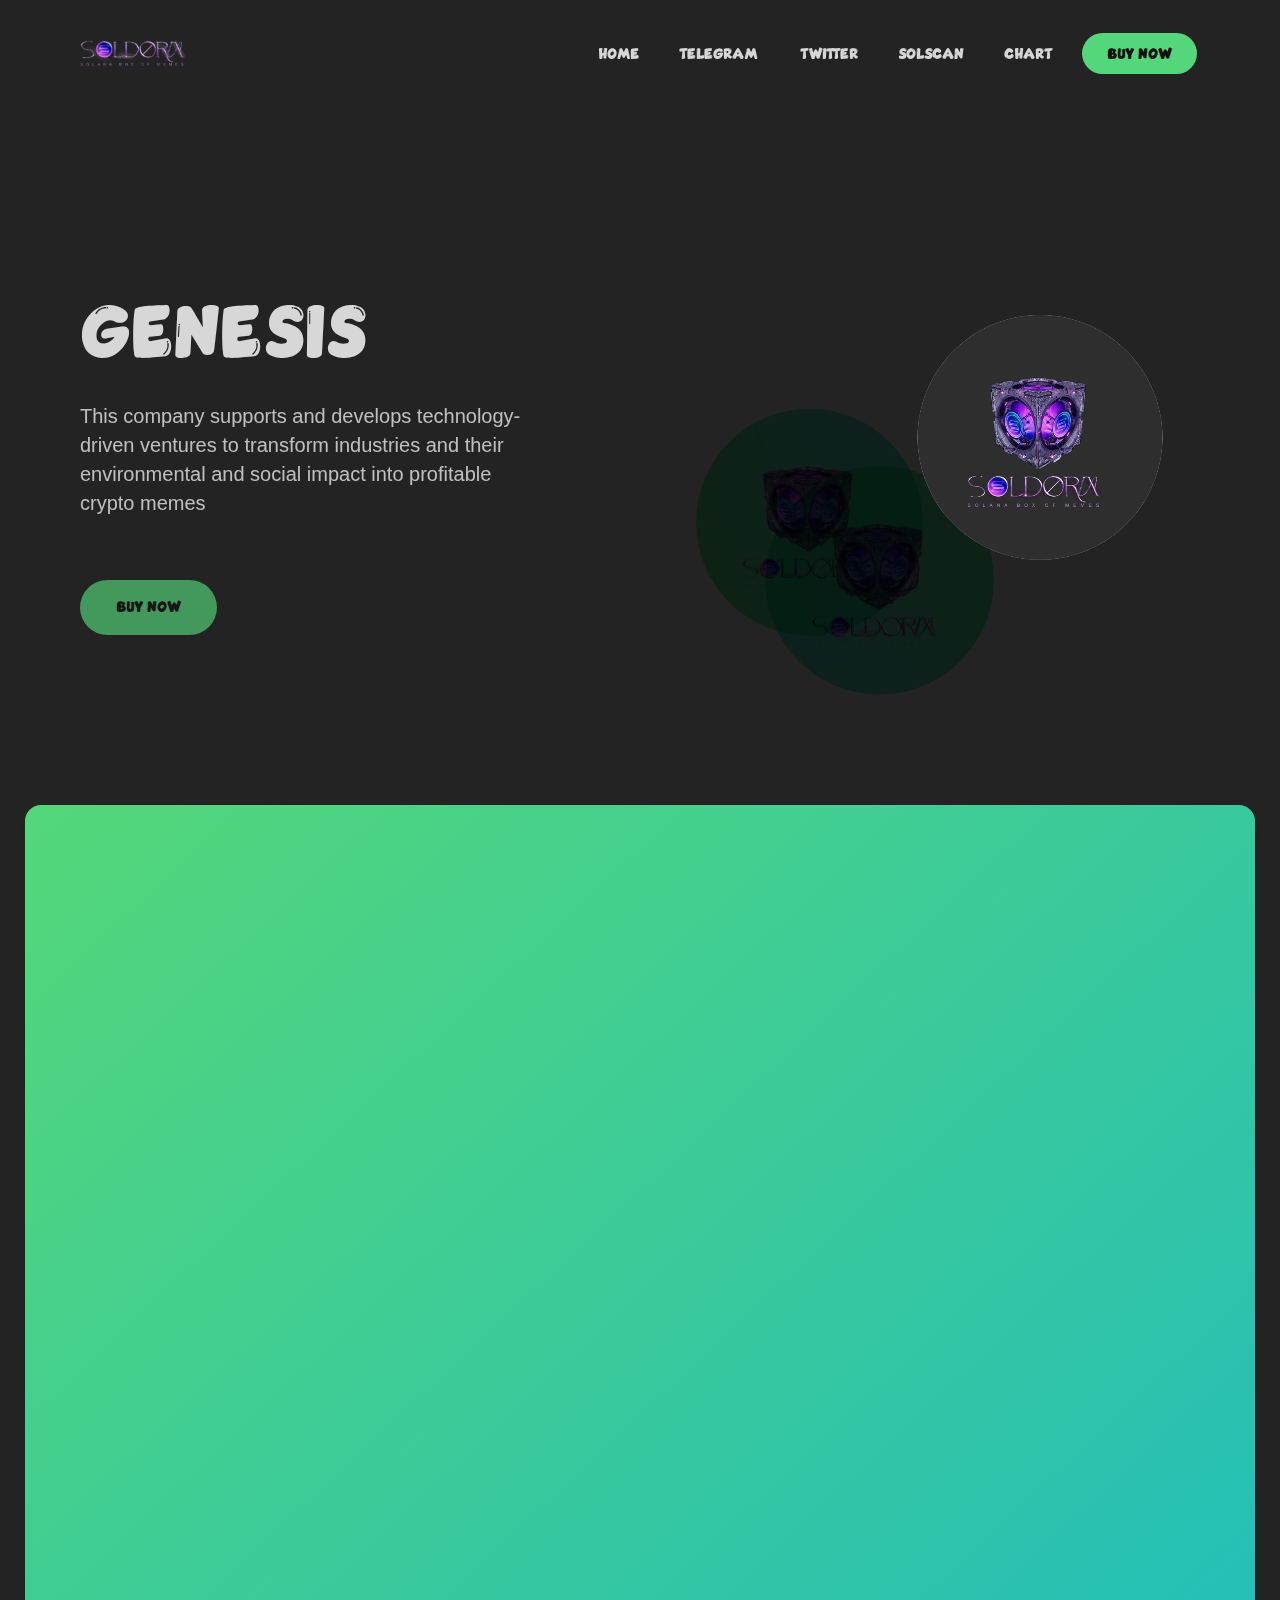
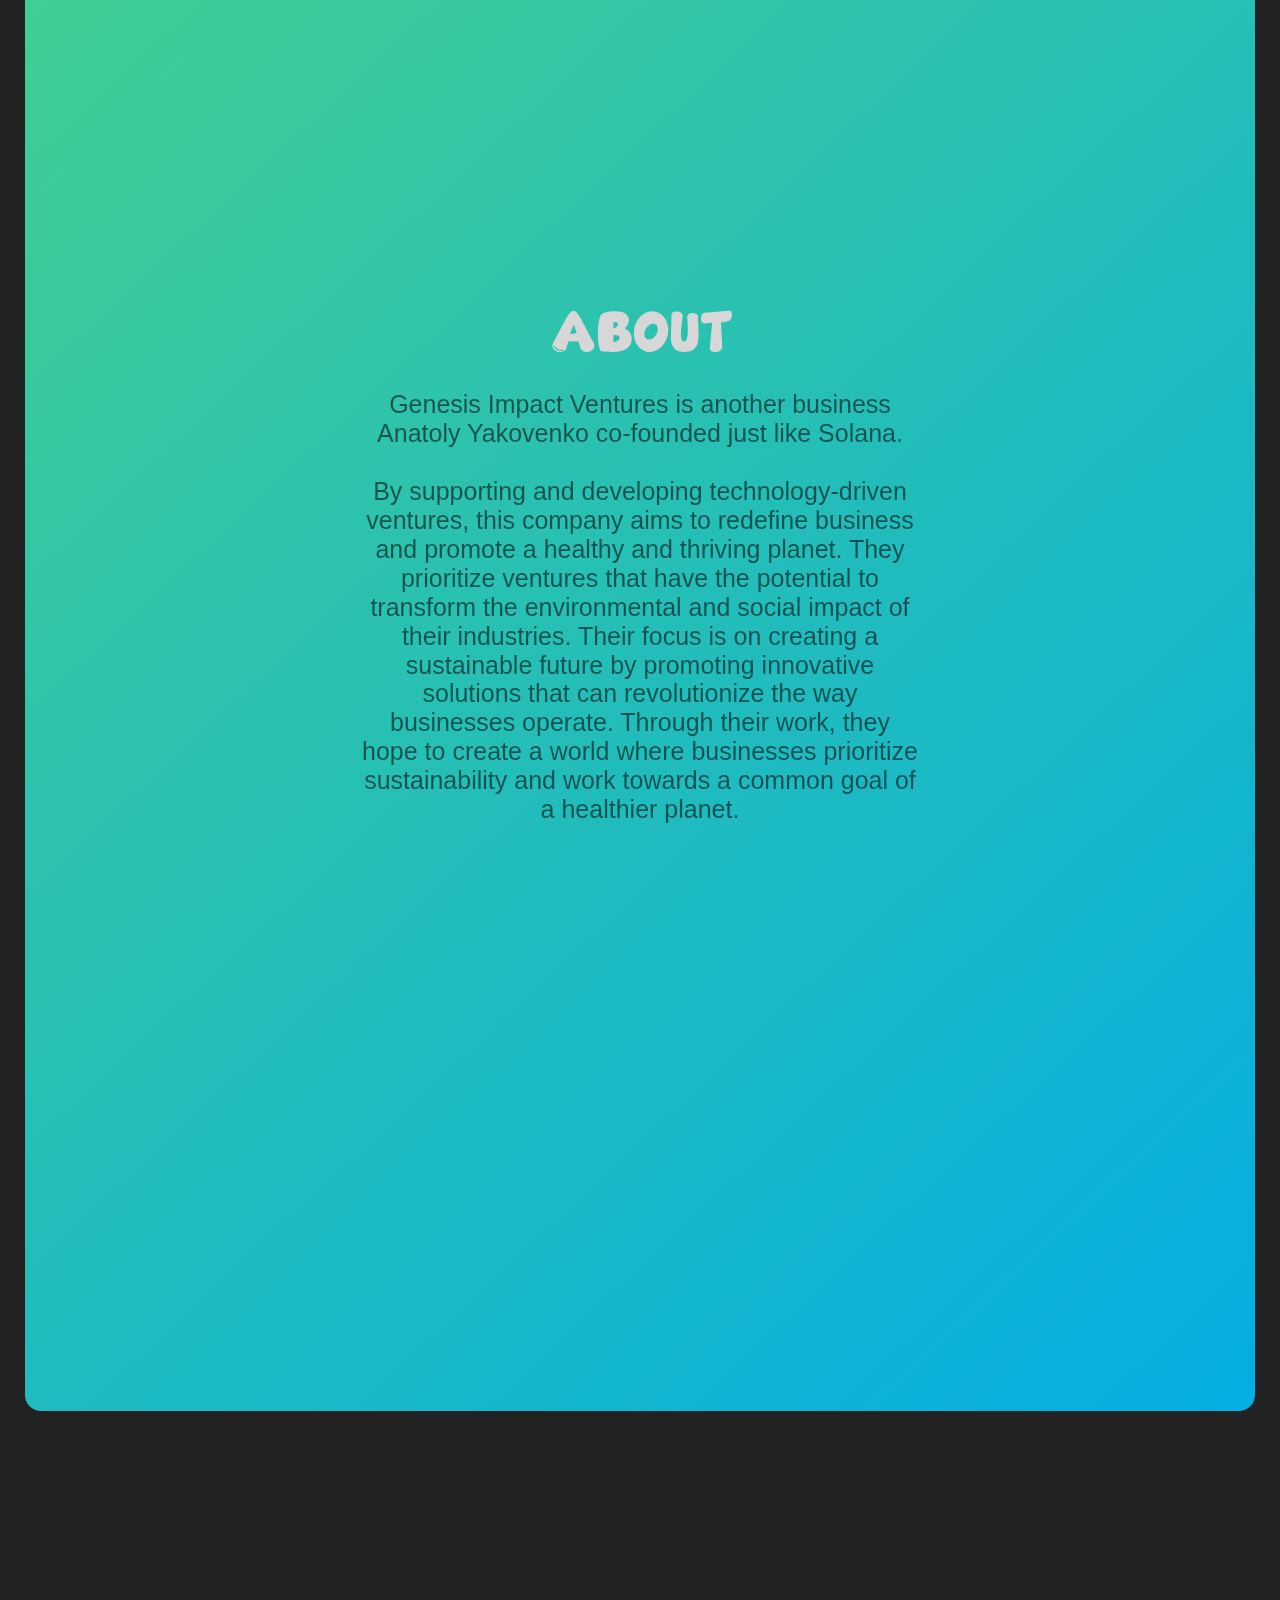
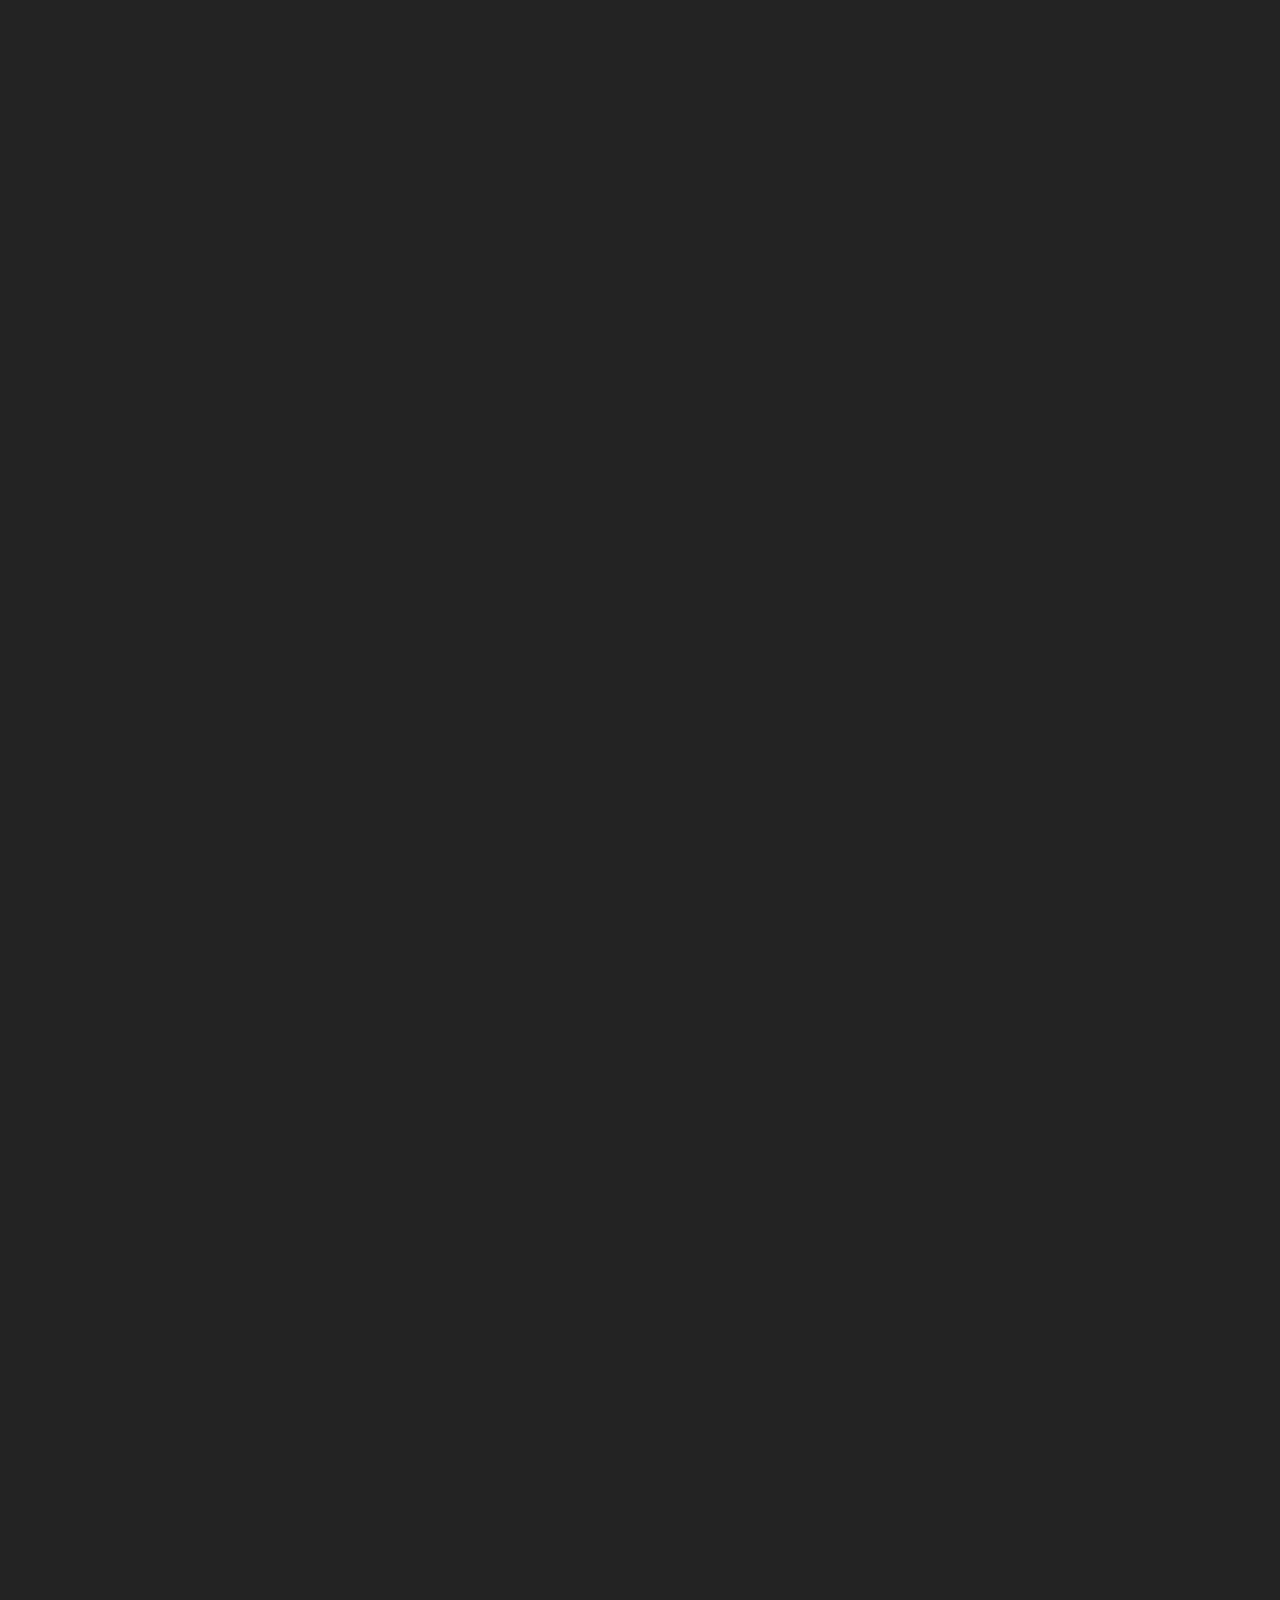
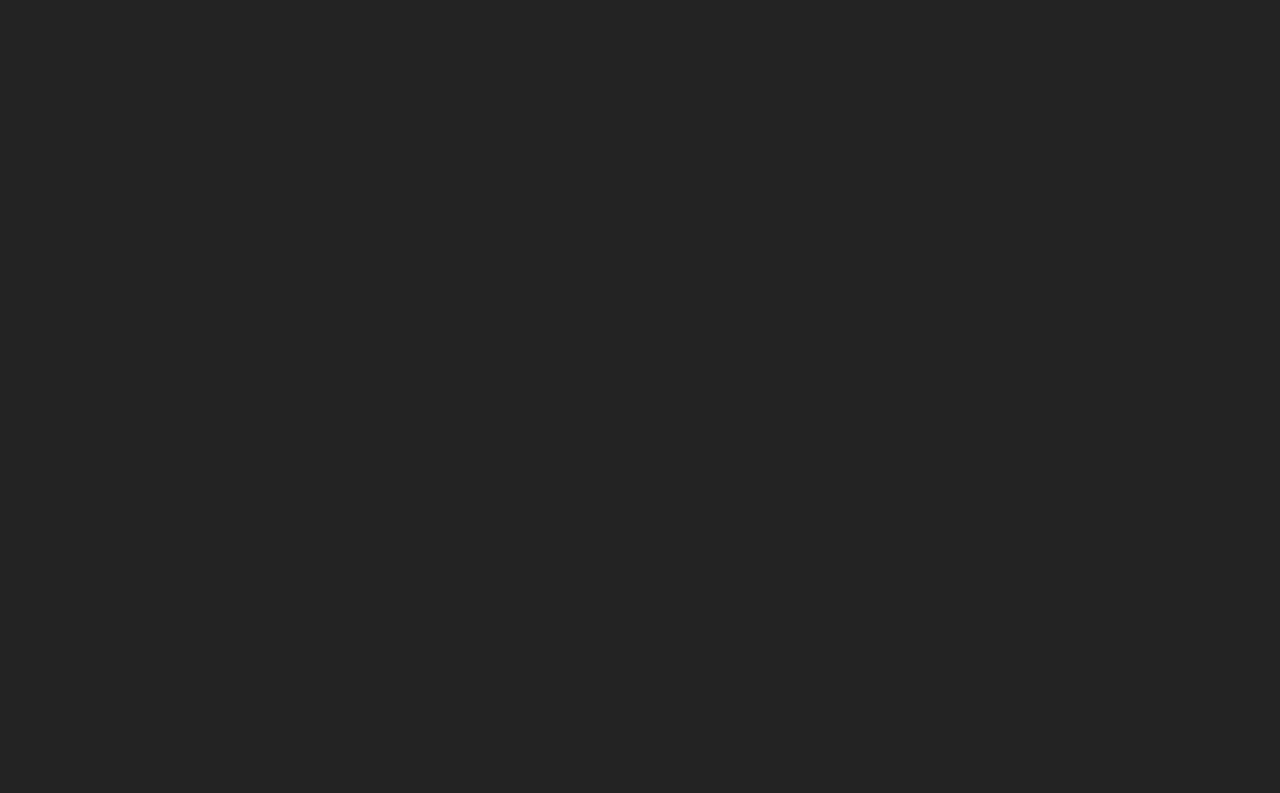
==== index.html @ 5b93e94a "about update" ====
<!DOCTYPE html>
<html
  data-wf-domain="www.hemule.vip"
  data-wf-page="6479df7599394fc4532f82fb"
  data-wf-site="6479df7499394fc4532f8293"
  class="w-mod-js"
>
  <meta http-equiv="content-type" content="text/html;charset=utf-8" />
  <head>
    <meta charset="utf-8" />
    <title>
      🌈 Welcome to SOLDORA: Unleashing the Memes Pandora Box on Solana!
    </title>
    <meta content="width=device-width, initial-scale=1" name="viewport" />
    <link
      href="css/hemule.webflow.c6d6fca9b.css"
      rel="stylesheet"
      type="text/css"
    />
    <script type="text/javascript">
      !(function (o, c) {
        var n = c.documentElement,
          t = " w-mod-";
        (n.className += t + "js"),
          ("ontouchstart" in o ||
            (o.DocumentTouch && c instanceof DocumentTouch)) &&
            (n.className += t + "touch");
      })(window, document);
    </script>
    <link href="images/head.png" rel="shortcut icon" type="image/x-icon" />
    <link href="images/head.png" rel="apple-touch-icon" />
    <style>
      p {
        font-family: Verdana, Geneva, Tahoma, sans-serif !important;
      }
    </style>
  </head>
  <body>
    <div
      data-animation="default"
      data-collapse="medium"
      data-duration="400"
      data-easing="ease"
      data-easing2="ease"
      role="banner"
      class="navbar w-nav"
    >
      <div class="nav-block">
        <a
          href="index.html"
          data-w-id="110b151f-b62b-82ef-a990-5bd6b423d2a6"
          aria-current="page"
          class="brand w-nav-brand w--current"
          ><img src="images/title.png" loading="lazy" alt="logo" class="logo"
        /></a>
        <div data-w-id="110b151f-b62b-82ef-a990-5bd6b423d2a8" class="nav">
          <nav role="navigation" class="nav-menu w-nav-menu">
            <a href="#" class="nav-link w-nav-link">Home</a
            ><a href="https://t.me/SolanaBoxofmeme" class="nav-link w-nav-link"
              >TELEGRAM</a
            >

            <a
              href="https://twitter.com/SolanaBoxOfmeme"
              class="nav-link w-nav-link"
              >TWITTER</a
            ><a href="#" class="nav-link w-nav-link">SOLSCAN</a
            ><a
              href="https://www.dextools.io/"
              target="_blank"
              class="nav-link w-nav-link"
              >CHART</a
            >
          </nav>
          <a href="#" class="nav-button w-button">Buy Now<br /></a>
          <div class="menu-button w-nav-button">
            <div class="menu-icon w-icon-nav-menu"></div>
          </div>
          <div class="nav-bg"></div>
        </div>
      </div>
    </div>
    <section></section>
    <div class="overflow">
      <div class="section-hero">
        <div class="content">
          <div class="w-layout-grid grid-hero">
            <div
              id="w-node-e34004db-e3ec-b6cd-f79d-77ab81bd2115-532f82fb"
              class="block-hero"
            >
              <h1
                data-w-id="5916dd8f-e5d6-7bb2-b64d-e2a4481880d6"
                style="opacity: 0"
                class="heading-hero"
              >
                GENESIS
              </h1>
              <p
                data-w-id="80995846-b946-6d3b-e54d-5790298f621d"
                style="opacity: 0; font-size: 20px"
                class="paragraph-hero"
              >
                This company supports and develops technology-driven ventures to
                transform industries and their environmental and social impact
                into profitable crypto memes
                <br />
                <!-- <sub style="word-break: break-all">
                  0x872f6e6CEA84928cE6709bd01079D2E3B1FC1E08</sub
                > -->
                <br />
              </p>
              <div
                data-w-id="1e91b126-44b1-99a9-ff9e-60629e8792b5"
                style="opacity: 0"
                class="w-layout-grid grid-button"
              >
                <a
                  id="w-node-_8239d24d-4615-b7aa-3371-854c97de0141-532f82fb"
                  href="#"
                  target="_blank"
                  class="button w-button"
                  >Buy Now</a
                >
              </div>
            </div>
            <div
              id="w-node-_5350d83e-2ee3-2afd-1953-298560018490-532f82fb"
              data-w-id="5350d83e-2ee3-2afd-1953-298560018490"
              class="circle-hero"
            >
              <div
                style="
                  -webkit-transform: translate3d(0, 0, 0) scale3d(0, 0, 1)
                    rotateX(0) rotateY(0) rotateZ(0) skew(0, 0);
                  -moz-transform: translate3d(0, 0, 0) scale3d(0, 0, 1)
                    rotateX(0) rotateY(0) rotateZ(0) skew(0, 0);
                  -ms-transform: translate3d(0, 0, 0) scale3d(0, 0, 1)
                    rotateX(0) rotateY(0) rotateZ(0) skew(0, 0);
                  transform: translate3d(0, 0, 0) scale3d(0, 0, 1) rotateX(0)
                    rotateY(0) rotateZ(0) skew(0, 0);
                "
                class="circle-hero-a"
              ></div>
              <div
                style="
                  -webkit-transform: translate3d(0, 0, 0) scale3d(0, 0, 1)
                    rotateX(0) rotateY(0) rotateZ(0) skew(0, 0);
                  -moz-transform: translate3d(0, 0, 0) scale3d(0, 0, 1)
                    rotateX(0) rotateY(0) rotateZ(0) skew(0, 0);
                  -ms-transform: translate3d(0, 0, 0) scale3d(0, 0, 1)
                    rotateX(0) rotateY(0) rotateZ(0) skew(0, 0);
                  transform: translate3d(0, 0, 0) scale3d(0, 0, 1) rotateX(0)
                    rotateY(0) rotateZ(0) skew(0, 0);
                "
                class="circle-hero-b"
              ></div>
              <div
                style="
                  -webkit-transform: translate3d(0, 0, 0) scale3d(0, 0, 1)
                    rotateX(0) rotateY(0) rotateZ(0) skew(0, 0);
                  -moz-transform: translate3d(0, 0, 0) scale3d(0, 0, 1)
                    rotateX(0) rotateY(0) rotateZ(0) skew(0, 0);
                  -ms-transform: translate3d(0, 0, 0) scale3d(0, 0, 1)
                    rotateX(0) rotateY(0) rotateZ(0) skew(0, 0);
                  transform: translate3d(0, 0, 0) scale3d(0, 0, 1) rotateX(0)
                    rotateY(0) rotateZ(0) skew(0, 0);
                "
                class="circle-hero-blur"
              ></div>
            </div>
          </div>
        </div>
      </div>
      <div class="section">
        <div class="content">
          <div class="w-layout-grid grid-focus">
            <div
              id="w-node-_31a56042-9cf9-aaf9-3968-ce0ef494c7b1-532f82fb"
              data-w-id="31a56042-9cf9-aaf9-3968-ce0ef494c7b1"
              style="opacity: 0"
              class="focus-large"
            >
              <img
                class="image-focus-large"
                src="images/bb.webp"
                alt=""
                style="opacity: 0; padding-bottom: 20px"
                sizes="(max-width: 479px) 83vw, (max-width: 767px) 88vw, (max-width: 991px) 81vw, 79vw"
                data-w-id="2cf93ff0-04b5-5cd5-e7ad-9dbddcbac366"
                loading="eager"
              />
              <div class="focus-block-large">
                <h2 class="heading white">About</h2>
                <p class="paragraph white">
                  Genesis Impact Ventures is another business Anatoly Yakovenko
                  co-founded just like Solana.
                  <br /><br />
                  By supporting and developing technology-driven ventures, this
                  company aims to redefine business and promote a healthy and
                  thriving planet. They prioritize ventures that have the
                  potential to transform the environmental and social impact of
                  their industries. Their focus is on creating a sustainable
                  future by promoting innovative solutions that can
                  revolutionize the way businesses operate. Through their work,
                  they hope to create a world where businesses prioritize
                  sustainability and work towards a common goal of a healthier
                  planet.
                </p>
              </div>
              <img
                class="image-focus-large"
                src="images/about.jpg"
                alt=""
                style="opacity: 0; padding-bottom: 20px"
                sizes="(max-width: 479px) 83vw, (max-width: 767px) 88vw, (max-width: 991px) 81vw, 79vw"
                data-w-id="2cf93ff0-04b5-5cd5-e7ad-9dbddcbac366"
                loading="eager"
              />
            </div>
            <div
              id="w-node-bd2ce98e-638a-a3d9-76cb-a8055cc9a018-532f82fb"
              data-w-id="bd2ce98e-638a-a3d9-76cb-a8055cc9a018"
              style="opacity: 0"
              class="focus color"
            >
              <div class="focus-block">
                <h3 class="heading-focus">🚀Unbox the Fun?</h3>
                <p class="paragraph-focus">
                  SOLDORA invites you to be a pioneer in the evolution of
                  laughter on the Solana blockchain. Get ready to unbox a world
                  of hilarity, where every meme token is a testament to the
                  union of Solana's brilliance and the boundless power of humor.
                </p>
              </div>
            </div>
            <div
              id="w-node-_65fb8b31-2e24-4417-e163-b0da55f57b83-532f82fb"
              data-w-id="65fb8b31-2e24-4417-e163-b0da55f57b83"
              style="opacity: 0"
              class="focus"
            >
              <div class="focus-block">
                <h3 class="heading-focus">Community Over all</h3>
                <p class="paragraph-focus">
                  our culture is key! creating a beautiful narrative that allows
                  social media to reign supreme. is our mission! make sure to
                  follow our twitter and join our community on telegram!
                </p>
              </div>
            </div>
          </div>
        </div>
      </div>
      <div class="section">
        <div class="content">
          <div
            data-w-id="eac5c385-6b06-38cb-559f-b390891931fa"
            style="opacity: 0"
            class="block-heading"
          >
            <h2
              data-w-id="f78c0d6a-ac98-5848-e406-fb104ea1ee6d"
              class="heading"
            >
              How it works?
            </h2>
            <p class="paragraph">
              The unique features that makes SALDORA a phenomenon.
            </p>
          </div>
          <div class="w-layout-grid grid-solution">
            <div
              id="w-node-_5b05a9ef-5c36-b5c0-5ef5-a7e9169d88d0-532f82fb"
              data-w-id="5b05a9ef-5c36-b5c0-5ef5-a7e9169d88d0"
              style="opacity: 0"
              class="solution"
            >
              <div class="icon-solution-block">
                <img
                  src="images/solana.png"
                  loading="eager"
                  alt=""
                  class="icon-solution"
                />
                <!-- <div class="icon-solution-blur"></div> -->
              </div>
              <div class="solution-block">
                <h6 class="heading-solution">Meme Factory</h6>
                <p class="paragraph-solution">
                  SOLDORA operates as a decentralized meme factory, where SOL
                  tokens are transformed into priceless moments of amusement.
                  The Pandora Box opens to release a flood of unique meme
                  tokens, each a piece of comic artistry crafted by the SOLDORA
                  community.
                </p>
              </div>
            </div>
            <div
              id="w-node-_527ca7b8-79aa-045e-459a-1612e6e793ef-532f82fb"
              data-w-id="527ca7b8-79aa-045e-459a-1612e6e793ef"
              style="opacity: 0"
              class="solution"
            >
              <div class="icon-solution-block">
                <img
                  src="images/solana.png"
                  loading="eager"
                  alt=""
                  class="icon-solution"
                />
                <!-- <div class="icon-solution-blur"></div> -->
              </div>
              <div class="solution-block">
                <h6 class="heading-solution">Driven Community</h6>
                <p class="paragraph-solution">
                  SALDORA will be decentralized. there will be no ownership of
                  the contract , 0 tax, 100B supply and Lp burned.
                </p>
              </div>
            </div>
            <div
              id="w-node-_68167fcb-5c3c-d417-0612-fd92c6ee51f2-532f82fb"
              data-w-id="68167fcb-5c3c-d417-0612-fd92c6ee51f2"
              style="opacity: 0"
              class="solution"
            >
              <div class="icon-solution-block">
                <img
                  src="images/solana.png"
                  loading="eager"
                  alt=""
                  class="icon-solution"
                />
                <!-- <div class="icon-solution-blur"></div> -->
              </div>
              <div class="solution-block">
                <h6 class="heading-solution">
                  Secure and Transparent Laughter
                </h6>
                <p class="paragraph-solution">
                  Rest assured, SOLDORA is not just about humor; it's about
                  security and transparency. Our blockchain wizards ensure that
                  every meme token transaction is as secure as the legendary
                  vaults of Fort Knox. Your laughter is sacred to us! ‍
                </p>
              </div>
            </div>
          </div>
        </div>
      </div>
      <div class="section">
        <div class="content">
          <div
            data-w-id="028c99df-4a74-5dd9-09f8-7ada13e3f957"
            class="grid-banner"
          >
            <img
              class="image-banner"
              src="images/base-nft.png"
              alt=""
              sizes="(max-width: 479px) 84vw, (max-width: 767px) 85vw, (max-width: 991px) 47vw, 48vw"
              data-w-id="028c99df-4a74-5dd9-09f8-7ada13e3f958"
              id="w-node-_028c99df-4a74-5dd9-09f8-7ada13e3f958-13e3f957"
              loading="eager"
            />
            <div
              id="w-node-_028c99df-4a74-5dd9-09f8-7ada13e3f959-13e3f957"
              class="banner-block"
            >
              <h2 class="heading white">
                🌐 Join the SOLDORA Carnival of Laughter
              </h2>
              <p class="paragraph white">
                Become a part of the SOLDORA Carnival, a global celebration
                where meme enthusiasts, blockchain aficionados, and tech-savvy
                jesters unite. Engage in meme battles, create legendary GIFs,
                and watch as SOLDORA transforms the digital landscape into a
                kaleidoscope of laughter.
              </p>
              <a
                id="w-node-_028c99df-4a74-5dd9-09f8-7ada13e3f95f-13e3f957"
                href="https://t.me/SolanaBoxofmeme"
                target="_blank"
                class="button-white w-button"
                >Telegram</a
              >
              <a
                id="w-node-_028c99df-4a74-5dd9-09f8-7ada13e3f95f-13e3f957"
                href="https://twitter.com/SolanaBoxOfmeme"
                target="_blank"
                style="margin-top: 5px !important"
                class="button-white w-button"
                >Twitter</a
              >
            </div>
          </div>
        </div>
      </div>
      <div class="section-footer">
        <div class="content">
          <div class="w-layout-grid grid-footer">
            <div
              id="w-node-_15c6fc53-cc86-a518-586c-6279d5c98561-d5c9855e"
              data-w-id="15c6fc53-cc86-a518-586c-6279d5c98561"
              class="block-footer"
            >
              <img
                src="images/head.png"
                loading="lazy"
                sizes="136.9453125px"
                alt=""
                class="logo-footer"
              />
              <p class="paragraph-footer">
                Are you prepared to unlock the SOLDORA Pandora Box? Join the
                laughter revolution on Solana – where memes come to life, and
                joy knows no bounds! 🚀🤣
                <!-- <br />
                <sub>Contract: 0x872f6e6CEA84928cE6709bd01079D2E3B1FC1E08</sub
                ><br /> -->
              </p>
            </div>
            <div
              id="w-node-_15c6fc53-cc86-a518-586c-6279d5c98565-d5c9855e"
              data-w-id="15c6fc53-cc86-a518-586c-6279d5c98565"
              class="block-footer"
            >
              <h6 class="heading-footer">Quick Links</h6>
              <a href="#" target="_blank" class="link-footer">Solscan</a
              ><a href="#" target="_blank" class="link-footer"
                >Dexscreener<br
              /></a>
            </div>
            <div
              id="w-node-_15c6fc53-cc86-a518-586c-6279d5c98571-d5c9855e"
              data-w-id="15c6fc53-cc86-a518-586c-6279d5c98571"
              class="block-footer"
            >
              <h6 class="heading-footer">Social</h6>
              <a
                href="https://t.me/SolanaBoxofmeme"
                target="_blank"
                class="link-footer"
                >Telegram</a
              >

              <a
                href="https://twitter.com/SolanaBoxOfmeme"
                target="_blank"
                class="link-footer"
                >Twitter</a
              >
            </div>
          </div>
          <div
            data-w-id="15c6fc53-cc86-a518-586c-6279d5c98587"
            class="footer-down"
          ></div>
        </div>
      </div>
    </div>
    <div class="w-embed w-script">
      <script
        async=""
        type="module"
        id="embrCheckout"
        src="js/checkout.js"
        data-chain="ethereum"
        data-address="0x872f6e6CEA84928cE6709bd01079D2E3B1FC1E08"
      ></script>
    </div>
    <script
      src="js/jquery-3.5.1.min.dc5e7f18c8.js"
      type="text/javascript"
      crossorigin="anonymous"
    ></script>
    <script src="js/webflow.4b8237d0b.js" type="text/javascript"></script>
  </body>

  <!-- Mirrored from www.soldora.site/ by HTTrack Website Copier/3.x [XR&CO'2014], Tue, 20 Feb 2024 06:09:58 GMT -->
</html>
---- css/hemule.webflow.c6d6fca9b.css ----
html {
  -ms-text-size-adjust: 100%;
  -webkit-text-size-adjust: 100%;
  font-family: sans-serif;
}

body {
  margin: 0;
}

article,
aside,
details,
figcaption,
figure,
footer,
header,
hgroup,
main,
menu,
nav,
section,
summary {
  display: block;
}

audio,
canvas,
progress,
video {
  vertical-align: baseline;
  display: inline-block;
}

audio:not([controls]) {
  height: 0;
  display: none;
}

[hidden],
template {
  display: none;
}

a {
  background-color: rgba(0, 0, 0, 0);
}

a:active,
a:hover {
  outline: 0;
}

abbr[title] {
  border-bottom: 1px dotted;
}

b,
strong {
  font-weight: bold;
}

dfn {
  font-style: italic;
}

h1 {
  margin: 0.67em 0;
  font-size: 2em;
}

mark {
  color: #f1f1f1;
  background: #ff0;
}

small {
  font-size: 80%;
}

sub,
sup {
  vertical-align: baseline;
  font-size: 75%;
  line-height: 0;
  position: relative;
}

sup {
  top: -0.5em;
}

sub {
  bottom: -0.25em;
}

img {
  border: 0;
}

svg:not(:root) {
  overflow: hidden;
}

figure {
  margin: 1em 40px;
}

hr {
  box-sizing: content-box;
  height: 0;
}

pre {
  overflow: auto;
}

code,
kbd,
pre,
samp {
  font-family: monospace;
  font-size: 1em;
}

button,
input,
optgroup,
select,
textarea {
  color: inherit;
  font: inherit;
  margin: 0;
}

button {
  overflow: visible;
}

button,
select {
  text-transform: none;
}

button,
html input[type="button"],
input[type="reset"] {
  -webkit-appearance: button;
  cursor: pointer;
}

button[disabled],
html input[disabled] {
  cursor: default;
}

button::-moz-focus-inner,
input::-moz-focus-inner {
  border: 0;
  padding: 0;
}

input {
  line-height: normal;
}

input[type="checkbox"],
input[type="radio"] {
  box-sizing: border-box;
  padding: 0;
}

input[type="number"]::-webkit-inner-spin-button,
input[type="number"]::-webkit-outer-spin-button {
  height: auto;
}

input[type="search"] {
  -webkit-appearance: none;
}

input[type="search"]::-webkit-search-cancel-button,
input[type="search"]::-webkit-search-decoration {
  -webkit-appearance: none;
}

fieldset {
  border: 1px solid silver;
  margin: 0 2px;
  padding: 0.35em 0.625em 0.75em;
}

legend {
  border: 0;
  padding: 0;
}

textarea {
  overflow: auto;
}

optgroup {
  font-weight: bold;
}

table {
  border-collapse: collapse;
  border-spacing: 0;
}

td,
th {
  padding: 0;
}

@font-face {
  font-family: webflow-icons;
  src: url("[data-uri]")
    format("truetype");
  font-weight: normal;
  font-style: normal;
}

[class^="w-icon-"],
[class*=" w-icon-"] {
  speak: none;
  font-variant: normal;
  text-transform: none;
  -webkit-font-smoothing: antialiased;
  -moz-osx-font-smoothing: grayscale;
  font-style: normal;
  font-weight: normal;
  line-height: 1;
  font-family: webflow-icons !important;
}

.w-icon-slider-right:before {
  content: "";
}

.w-icon-slider-left:before {
  content: "";
}

.w-icon-nav-menu:before {
  content: "";
}

.w-icon-arrow-down:before,
.w-icon-dropdown-toggle:before {
  content: "";
}

.w-icon-file-upload-remove:before {
  content: "";
}

.w-icon-file-upload-icon:before {
  content: "";
}

* {
  box-sizing: border-box;
}

html {
  height: 100%;
}

body {
  min-height: 100%;
  color: #333;
  background-color: #3f3f3f;
  margin: 0;
  font-family: Arial, sans-serif;
  font-size: 14px;
  line-height: 20px;
}

img {
  max-width: 100%;
  vertical-align: middle;
  display: inline-block;
}

html.w-mod-touch * {
  background-attachment: scroll !important;
}

.w-block {
  display: block;
}

.w-inline-block {
  max-width: 100%;
  display: inline-block;
}

.w-clearfix:before,
.w-clearfix:after {
  content: " ";
  grid-area: 1 / 1 / 2 / 2;
  display: table;
}

.w-clearfix:after {
  clear: both;
}

.w-hidden {
  display: none;
}

.w-button {
  color: #3f3f3f;
  line-height: inherit;
  cursor: pointer;
  background-color: #3898ec;
  border: 0;
  border-radius: 0;
  padding: 9px 15px;
  text-decoration: none;
  display: inline-block;
}

input.w-button {
  -webkit-appearance: button;
}

html[data-w-dynpage] [data-w-cloak] {
  color: rgba(0, 0, 0, 0) !important;
}

.w-code-block {
  margin: unset;
}

.w-webflow-badge,
.w-webflow-badge * {
  z-index: auto;
  visibility: visible;
  box-sizing: border-box;
  width: auto;
  height: auto;
  max-height: none;
  max-width: none;
  min-height: 0;
  min-width: 0;
  float: none;
  clear: none;
  box-shadow: none;
  opacity: 1;
  direction: ltr;
  font-family: inherit;
  font-weight: inherit;
  color: inherit;
  font-size: inherit;
  line-height: inherit;
  font-style: inherit;
  font-variant: inherit;
  text-align: inherit;
  letter-spacing: inherit;
  -webkit-text-decoration: inherit;
  text-decoration: inherit;
  text-indent: 0;
  text-transform: inherit;
  text-shadow: none;
  font-smoothing: auto;
  vertical-align: baseline;
  cursor: inherit;
  white-space: inherit;
  word-break: normal;
  word-spacing: normal;
  word-wrap: normal;
  background: none;
  border: 0 rgba(0, 0, 0, 0);
  border-radius: 0;
  margin: 0;
  padding: 0;
  list-style-type: disc;
  transition: none;
  display: block;
  position: static;
  top: auto;
  bottom: auto;
  left: auto;
  right: auto;
  overflow: visible;
  transform: none;
}

.w-webflow-badge {
  white-space: nowrap;
  cursor: pointer;
  box-shadow: 0 0 0 1px rgba(0, 0, 0, 0.1), 0 1px 3px rgba(0, 0, 0, 0.1);
  visibility: visible !important;
  z-index: 2147483647 !important;
  color: #aaadb0 !important;
  opacity: 1 !important;
  width: auto !important;
  height: auto !important;
  background-color: #3f3f3f !important;
  border-radius: 3px !important;
  margin: 0 !important;
  padding: 6px !important;
  font-size: 12px !important;
  line-height: 14px !important;
  text-decoration: none !important;
  display: inline-block !important;
  position: fixed !important;
  top: auto !important;
  bottom: 12px !important;
  left: auto !important;
  right: 12px !important;
  overflow: visible !important;
  transform: none !important;
}

.w-webflow-badge > img {
  visibility: visible !important;
  opacity: 1 !important;
  vertical-align: middle !important;
  display: inline-block !important;
}

h1,
h2,
h3,
h4,
h5,
h6 {
  margin-bottom: 10px;
  font-weight: bold;
}

h1 {
  margin-top: 20px;
  font-size: 38px;
  line-height: 44px;
}

h2 {
  margin-top: 20px;
  font-size: 32px;
  line-height: 36px;
}

h3 {
  margin-top: 20px;
  font-size: 24px;
  line-height: 30px;
}

h4 {
  margin-top: 10px;
  font-size: 18px;
  line-height: 24px;
}

h5 {
  margin-top: 10px;
  font-size: 14px;
  line-height: 20px;
}

h6 {
  margin-top: 10px;
  font-size: 12px;
  line-height: 18px;
}

p {
  margin-top: 0;
  margin-bottom: 10px;
}

blockquote {
  border-left: 5px solid #e2e2e2;
  margin: 0 0 10px;
  padding: 10px 20px;
  font-size: 18px;
  line-height: 22px;
}

figure {
  margin: 0 0 10px;
}

figcaption {
  text-align: center;
  margin-top: 5px;
}

ul,
ol {
  margin-top: 0;
  margin-bottom: 10px;
  padding-left: 40px;
}

.w-list-unstyled {
  padding-left: 0;
  list-style: none;
}

.w-embed:before,
.w-embed:after {
  content: " ";
  grid-area: 1 / 1 / 2 / 2;
  display: table;
}

.w-embed:after {
  clear: both;
}

.w-video {
  width: 100%;
  padding: 0;
  position: relative;
}

.w-video iframe,
.w-video object,
.w-video embed {
  width: 100%;
  height: 100%;
  border: none;
  position: absolute;
  top: 0;
  left: 0;
}

fieldset {
  border: 0;
  margin: 0;
  padding: 0;
}

button,
[type="button"],
[type="reset"] {
  cursor: pointer;
  -webkit-appearance: button;
  border: 0;
}

.w-form {
  margin: 0 0 15px;
}

.w-form-done {
  text-align: center;
  background-color: #ddd;
  padding: 20px;
  display: none;
}

.w-form-fail {
  background-color: #ffdede;
  margin-top: 10px;
  padding: 10px;
  display: none;
}

label {
  margin-bottom: 5px;
  font-weight: bold;
  display: block;
}

.w-input,
.w-select {
  width: 100%;
  height: 38px;
  color: #333;
  vertical-align: middle;
  background-color: #3f3f3f;
  border: 1px solid #ccc;
  margin-bottom: 10px;
  padding: 8px 12px;
  font-size: 14px;
  line-height: 1.42857;
  display: block;
}

.w-input:-moz-placeholder,
.w-select:-moz-placeholder {
  color: #999;
}

.w-input::-moz-placeholder,
.w-select::-moz-placeholder {
  color: #999;
  opacity: 1;
}

.w-input::-webkit-input-placeholder,
.w-select::-webkit-input-placeholder {
  color: #999;
}

.w-input:focus,
.w-select:focus {
  border-color: #3898ec;
  outline: 0;
}

.w-input[disabled],
.w-select[disabled],
.w-input[readonly],
.w-select[readonly],
fieldset[disabled] .w-input,
fieldset[disabled] .w-select {
  cursor: not-allowed;
}

.w-input[disabled]:not(.w-input-disabled),
.w-select[disabled]:not(.w-input-disabled),
.w-input[readonly],
.w-select[readonly],
fieldset[disabled]:not(.w-input-disabled) .w-input,
fieldset[disabled]:not(.w-input-disabled) .w-select {
  background-color: #eee;
}

textarea.w-input,
textarea.w-select {
  height: auto;
}

.w-select {
  background-color: #f3f3f3;
}

.w-select[multiple] {
  height: auto;
}

.w-form-label {
  cursor: pointer;
  margin-bottom: 0;
  font-weight: normal;
  display: inline-block;
}

.w-radio {
  margin-bottom: 5px;
  padding-left: 20px;
  display: block;
}

.w-radio:before,
.w-radio:after {
  content: " ";
  grid-area: 1 / 1 / 2 / 2;
  display: table;
}

.w-radio:after {
  clear: both;
}

.w-radio-input {
  float: left;
  margin: 3px 0 0 -20px;
  line-height: normal;
}

.w-file-upload {
  margin-bottom: 10px;
  display: block;
}

.w-file-upload-input {
  width: 0.1px;
  height: 0.1px;
  opacity: 0;
  z-index: -100;
  position: absolute;
  overflow: hidden;
}

.w-file-upload-default,
.w-file-upload-uploading,
.w-file-upload-success {
  color: #333;
  display: inline-block;
}

.w-file-upload-error {
  margin-top: 10px;
  display: block;
}

.w-file-upload-default.w-hidden,
.w-file-upload-uploading.w-hidden,
.w-file-upload-error.w-hidden,
.w-file-upload-success.w-hidden {
  display: none;
}

.w-file-upload-uploading-btn {
  cursor: pointer;
  background-color: #fafafa;
  border: 1px solid #ccc;
  margin: 0;
  padding: 8px 12px;
  font-size: 14px;
  font-weight: normal;
  display: flex;
}

.w-file-upload-file {
  background-color: #fafafa;
  border: 1px solid #ccc;
  flex-grow: 1;
  justify-content: space-between;
  margin: 0;
  padding: 8px 9px 8px 11px;
  display: flex;
}

.w-file-upload-file-name {
  font-size: 14px;
  font-weight: normal;
  display: block;
}

.w-file-remove-link {
  width: auto;
  height: auto;
  cursor: pointer;
  margin-top: 3px;
  margin-left: 10px;
  padding: 3px;
  display: block;
}

.w-icon-file-upload-remove {
  margin: auto;
  font-size: 10px;
}

.w-file-upload-error-msg {
  color: #ea384c;
  padding: 2px 0;
  display: inline-block;
}

.w-file-upload-info {
  padding: 0 12px;
  line-height: 38px;
  display: inline-block;
}

.w-file-upload-label {
  cursor: pointer;
  background-color: #fafafa;
  border: 1px solid #ccc;
  margin: 0;
  padding: 8px 12px;
  font-size: 14px;
  font-weight: normal;
  display: inline-block;
}

.w-icon-file-upload-icon,
.w-icon-file-upload-uploading {
  width: 20px;
  margin-right: 8px;
  display: inline-block;
}

.w-icon-file-upload-uploading {
  height: 20px;
}

.w-container {
  max-width: 940px;
  margin-left: auto;
  margin-right: auto;
}

.w-container:before,
.w-container:after {
  content: " ";
  grid-area: 1 / 1 / 2 / 2;
  display: table;
}

.w-container:after {
  clear: both;
}

.w-container .w-row {
  margin-left: -10px;
  margin-right: -10px;
}

.w-row:before,
.w-row:after {
  content: " ";
  grid-area: 1 / 1 / 2 / 2;
  display: table;
}

.w-row:after {
  clear: both;
}

.w-row .w-row {
  margin-left: 0;
  margin-right: 0;
}

.w-col {
  float: left;
  width: 100%;
  min-height: 1px;
  padding-left: 10px;
  padding-right: 10px;
  position: relative;
}

.w-col .w-col {
  padding-left: 0;
  padding-right: 0;
}

.w-col-1 {
  width: 8.33333%;
}

.w-col-2 {
  width: 16.6667%;
}

.w-col-3 {
  width: 25%;
}

.w-col-4 {
  width: 33.3333%;
}

.w-col-5 {
  width: 41.6667%;
}

.w-col-6 {
  width: 50%;
}

.w-col-7 {
  width: 58.3333%;
}

.w-col-8 {
  width: 66.6667%;
}

.w-col-9 {
  width: 75%;
}

.w-col-10 {
  width: 83.3333%;
}

.w-col-11 {
  width: 91.6667%;
}

.w-col-12 {
  width: 100%;
}

.w-hidden-main {
  display: none !important;
}

@media screen and (max-width: 991px) {
  .w-container {
    max-width: 728px;
  }

  .w-hidden-main {
    display: inherit !important;
  }

  .w-hidden-medium {
    display: none !important;
  }

  .w-col-medium-1 {
    width: 8.33333%;
  }

  .w-col-medium-2 {
    width: 16.6667%;
  }

  .w-col-medium-3 {
    width: 25%;
  }

  .w-col-medium-4 {
    width: 33.3333%;
  }

  .w-col-medium-5 {
    width: 41.6667%;
  }

  .w-col-medium-6 {
    width: 50%;
  }

  .w-col-medium-7 {
    width: 58.3333%;
  }

  .w-col-medium-8 {
    width: 66.6667%;
  }

  .w-col-medium-9 {
    width: 75%;
  }

  .w-col-medium-10 {
    width: 83.3333%;
  }

  .w-col-medium-11 {
    width: 91.6667%;
  }

  .w-col-medium-12 {
    width: 100%;
  }

  .w-col-stack {
    width: 100%;
    left: auto;
    right: auto;
  }
}

@media screen and (max-width: 767px) {
  .w-hidden-main,
  .w-hidden-medium {
    display: inherit !important;
  }

  .w-hidden-small {
    display: none !important;
  }

  .w-row,
  .w-container .w-row {
    margin-left: 0;
    margin-right: 0;
  }

  .w-col {
    width: 100%;
    left: auto;
    right: auto;
  }

  .w-col-small-1 {
    width: 8.33333%;
  }

  .w-col-small-2 {
    width: 16.6667%;
  }

  .w-col-small-3 {
    width: 25%;
  }

  .w-col-small-4 {
    width: 33.3333%;
  }

  .w-col-small-5 {
    width: 41.6667%;
  }

  .w-col-small-6 {
    width: 50%;
  }

  .w-col-small-7 {
    width: 58.3333%;
  }

  .w-col-small-8 {
    width: 66.6667%;
  }

  .w-col-small-9 {
    width: 75%;
  }

  .w-col-small-10 {
    width: 83.3333%;
  }

  .w-col-small-11 {
    width: 91.6667%;
  }

  .w-col-small-12 {
    width: 100%;
  }
}

@media screen and (max-width: 479px) {
  .w-container {
    max-width: none;
  }

  .w-hidden-main,
  .w-hidden-medium,
  .w-hidden-small {
    display: inherit !important;
  }

  .w-hidden-tiny {
    display: none !important;
  }

  .w-col {
    width: 100%;
  }

  .w-col-tiny-1 {
    width: 8.33333%;
  }

  .w-col-tiny-2 {
    width: 16.6667%;
  }

  .w-col-tiny-3 {
    width: 25%;
  }

  .w-col-tiny-4 {
    width: 33.3333%;
  }

  .w-col-tiny-5 {
    width: 41.6667%;
  }

  .w-col-tiny-6 {
    width: 50%;
  }

  .w-col-tiny-7 {
    width: 58.3333%;
  }

  .w-col-tiny-8 {
    width: 66.6667%;
  }

  .w-col-tiny-9 {
    width: 75%;
  }

  .w-col-tiny-10 {
    width: 83.3333%;
  }

  .w-col-tiny-11 {
    width: 91.6667%;
  }

  .w-col-tiny-12 {
    width: 100%;
  }
}

.w-widget {
  position: relative;
}

.w-widget-map {
  width: 100%;
  height: 400px;
}

.w-widget-map label {
  width: auto;
  display: inline;
}

.w-widget-map img {
  max-width: inherit;
}

.w-widget-map .gm-style-iw {
  text-align: center;
}

.w-widget-map .gm-style-iw > button {
  display: none !important;
}

.w-widget-twitter {
  overflow: hidden;
}

.w-widget-twitter-count-shim {
  vertical-align: top;
  width: 28px;
  height: 20px;
  text-align: center;
  background: #3f3f3f;
  border: 1px solid #758696;
  border-radius: 3px;
  display: inline-block;
  position: relative;
}

.w-widget-twitter-count-shim * {
  pointer-events: none;
  -webkit-user-select: none;
  -ms-user-select: none;
  user-select: none;
}

.w-widget-twitter-count-shim .w-widget-twitter-count-inner {
  text-align: center;
  color: #999;
  font-family: serif;
  font-size: 15px;
  line-height: 12px;
  position: relative;
}

.w-widget-twitter-count-shim .w-widget-twitter-count-clear {
  display: block;
  position: relative;
}

.w-widget-twitter-count-shim.w--large {
  width: 36px;
  height: 28px;
}

.w-widget-twitter-count-shim.w--large .w-widget-twitter-count-inner {
  font-size: 18px;
  line-height: 18px;
}

.w-widget-twitter-count-shim:not(.w--vertical) {
  margin-left: 5px;
  margin-right: 8px;
}

.w-widget-twitter-count-shim:not(.w--vertical).w--large {
  margin-left: 6px;
}

.w-widget-twitter-count-shim:not(.w--vertical):before,
.w-widget-twitter-count-shim:not(.w--vertical):after {
  content: " ";
  height: 0;
  width: 0;
  pointer-events: none;
  border: solid rgba(0, 0, 0, 0);
  position: absolute;
  top: 50%;
  left: 0;
}

.w-widget-twitter-count-shim:not(.w--vertical):before {
  border-width: 4px;
  border-color: rgba(117, 134, 150, 0) #5d6c7b rgba(117, 134, 150, 0)
    rgba(117, 134, 150, 0);
  margin-top: -4px;
  margin-left: -9px;
}

.w-widget-twitter-count-shim:not(.w--vertical).w--large:before {
  border-width: 5px;
  margin-top: -5px;
  margin-left: -10px;
}

.w-widget-twitter-count-shim:not(.w--vertical):after {
  border-width: 4px;
  border-color: rgba(255, 255, 255, 0) #3f3f3f rgba(255, 255, 255, 0)
    rgba(255, 255, 255, 0);
  margin-top: -4px;
  margin-left: -8px;
}

.w-widget-twitter-count-shim:not(.w--vertical).w--large:after {
  border-width: 5px;
  margin-top: -5px;
  margin-left: -9px;
}

.w-widget-twitter-count-shim.w--vertical {
  width: 61px;
  height: 33px;
  margin-bottom: 8px;
}

.w-widget-twitter-count-shim.w--vertical:before,
.w-widget-twitter-count-shim.w--vertical:after {
  content: " ";
  height: 0;
  width: 0;
  pointer-events: none;
  border: solid rgba(0, 0, 0, 0);
  position: absolute;
  top: 100%;
  left: 50%;
}

.w-widget-twitter-count-shim.w--vertical:before {
  border-width: 5px;
  border-color: #5d6c7b rgba(117, 134, 150, 0) rgba(117, 134, 150, 0);
  margin-left: -5px;
}

.w-widget-twitter-count-shim.w--vertical:after {
  border-width: 4px;
  border-color: #3f3f3f rgba(255, 255, 255, 0) rgba(255, 255, 255, 0);
  margin-left: -4px;
}

.w-widget-twitter-count-shim.w--vertical .w-widget-twitter-count-inner {
  font-size: 18px;
  line-height: 22px;
}

.w-widget-twitter-count-shim.w--vertical.w--large {
  width: 76px;
}

.w-background-video {
  height: 500px;
  color: #3f3f3f;
  position: relative;
  overflow: hidden;
}

.w-background-video > video {
  width: 100%;
  height: 100%;
  object-fit: cover;
  z-index: -100;
  background-position: 50%;
  background-size: cover;
  margin: auto;
  position: absolute;
  top: -100%;
  bottom: -100%;
  left: -100%;
  right: -100%;
}

.w-background-video > video::-webkit-media-controls-start-playback-button {
  -webkit-appearance: none;
  display: none !important;
}

.w-background-video--control {
  background-color: rgba(0, 0, 0, 0);
  padding: 0;
  position: absolute;
  bottom: 1em;
  right: 1em;
}

.w-background-video--control > [hidden] {
  display: none !important;
}

.w-slider {
  height: 300px;
  text-align: center;
  clear: both;
  -webkit-tap-highlight-color: rgba(0, 0, 0, 0);
  tap-highlight-color: rgba(0, 0, 0, 0);
  background: #ddd;
  position: relative;
}

.w-slider-mask {
  z-index: 1;
  height: 100%;
  white-space: nowrap;
  display: block;
  position: relative;
  left: 0;
  right: 0;
  overflow: hidden;
}

.w-slide {
  vertical-align: top;
  width: 100%;
  height: 100%;
  white-space: normal;
  text-align: left;
  display: inline-block;
  position: relative;
}

.w-slider-nav {
  z-index: 2;
  height: 40px;
  text-align: center;
  -webkit-tap-highlight-color: rgba(0, 0, 0, 0);
  tap-highlight-color: rgba(0, 0, 0, 0);
  margin: auto;
  padding-top: 10px;
  position: absolute;
  top: auto;
  bottom: 0;
  left: 0;
  right: 0;
}

.w-slider-nav.w-round > div {
  border-radius: 100%;
}

.w-slider-nav.w-num > div {
  width: auto;
  height: auto;
  font-size: inherit;
  line-height: inherit;
  padding: 0.2em 0.5em;
}

.w-slider-nav.w-shadow > div {
  box-shadow: 0 0 3px rgba(51, 51, 51, 0.4);
}

.w-slider-nav-invert {
  color: #3f3f3f;
}

.w-slider-nav-invert > div {
  background-color: rgba(34, 34, 34, 0.4);
}

.w-slider-nav-invert > div.w-active {
  background-color: #222;
}

.w-slider-dot {
  width: 1em;
  height: 1em;
  cursor: pointer;
  background-color: rgba(255, 255, 255, 0.4);
  margin: 0 3px 0.5em;
  transition: background-color 0.1s, color 0.1s;
  display: inline-block;
  position: relative;
}

.w-slider-dot.w-active {
  background-color: #3f3f3f;
}

.w-slider-dot:focus {
  outline: none;
  box-shadow: 0 0 0 2px #3f3f3f;
}

.w-slider-dot:focus.w-active {
  box-shadow: none;
}

.w-slider-arrow-left,
.w-slider-arrow-right {
  width: 80px;
  cursor: pointer;
  color: #3f3f3f;
  -webkit-tap-highlight-color: rgba(0, 0, 0, 0);
  tap-highlight-color: rgba(0, 0, 0, 0);
  -webkit-user-select: none;
  -ms-user-select: none;
  user-select: none;
  margin: auto;
  font-size: 40px;
  position: absolute;
  top: 0;
  bottom: 0;
  left: 0;
  right: 0;
  overflow: hidden;
}

.w-slider-arrow-left [class^="w-icon-"],
.w-slider-arrow-right [class^="w-icon-"],
.w-slider-arrow-left [class*=" w-icon-"],
.w-slider-arrow-right [class*=" w-icon-"] {
  position: absolute;
}

.w-slider-arrow-left:focus,
.w-slider-arrow-right:focus {
  outline: 0;
}

.w-slider-arrow-left {
  z-index: 3;
  right: auto;
}

.w-slider-arrow-right {
  z-index: 4;
  left: auto;
}

.w-icon-slider-left,
.w-icon-slider-right {
  width: 1em;
  height: 1em;
  margin: auto;
  top: 0;
  bottom: 0;
  left: 0;
  right: 0;
}

.w-slider-aria-label {
  clip: rect(0 0 0 0);
  height: 1px;
  width: 1px;
  border: 0;
  margin: -1px;
  padding: 0;
  position: absolute;
  overflow: hidden;
}

.w-slider-force-show {
  display: block !important;
}

.w-dropdown {
  text-align: left;
  z-index: 900;
  margin-left: auto;
  margin-right: auto;
  display: inline-block;
  position: relative;
}

.w-dropdown-btn,
.w-dropdown-toggle,
.w-dropdown-link {
  vertical-align: top;
  color: #222;
  text-align: left;
  white-space: nowrap;
  margin-left: auto;
  margin-right: auto;
  padding: 20px;
  text-decoration: none;
  position: relative;
}

.w-dropdown-toggle {
  -webkit-user-select: none;
  -ms-user-select: none;
  user-select: none;
  cursor: pointer;
  padding-right: 40px;
  display: inline-block;
}

.w-dropdown-toggle:focus {
  outline: 0;
}

.w-icon-dropdown-toggle {
  width: 1em;
  height: 1em;
  margin: auto 20px auto auto;
  position: absolute;
  top: 0;
  bottom: 0;
  right: 0;
}

.w-dropdown-list {
  min-width: 100%;
  background: #ddd;
  display: none;
  position: absolute;
}

.w-dropdown-list.w--open {
  display: block;
}

.w-dropdown-link {
  color: #222;
  padding: 10px 20px;
  display: block;
}

.w-dropdown-link.w--current {
  color: #0082f3;
}

.w-dropdown-link:focus {
  outline: 0;
}

@media screen and (max-width: 767px) {
  .w-nav-brand {
    padding-left: 10px;
  }
}

.w-lightbox-backdrop {
  cursor: auto;
  letter-spacing: normal;
  text-indent: 0;
  text-shadow: none;
  text-transform: none;
  visibility: visible;
  white-space: normal;
  word-break: normal;
  word-spacing: normal;
  word-wrap: normal;
  color: #3f3f3f;
  text-align: center;
  z-index: 2000;
  opacity: 0;
  -webkit-user-select: none;
  -moz-user-select: none;
  -webkit-tap-highlight-color: transparent;
  background: rgba(0, 0, 0, 0.9);
  outline: 0;
  font-family: Helvetica Neue, Helvetica, Ubuntu, Segoe UI, Verdana, sans-serif;
  font-size: 17px;
  font-style: normal;
  font-weight: 300;
  line-height: 1.2;
  list-style: disc;
  position: fixed;
  top: 0;
  bottom: 0;
  left: 0;
  right: 0;
  -webkit-transform: translate(0);
}

.w-lightbox-backdrop,
.w-lightbox-container {
  height: 100%;
  -webkit-overflow-scrolling: touch;
  overflow: auto;
}

.w-lightbox-content {
  height: 100vh;
  position: relative;
  overflow: hidden;
}

.w-lightbox-view {
  width: 100vw;
  height: 100vh;
  opacity: 0;
  position: absolute;
}

.w-lightbox-view:before {
  content: "";
  height: 100vh;
}

.w-lightbox-group,
.w-lightbox-group .w-lightbox-view,
.w-lightbox-group .w-lightbox-view:before {
  height: 86vh;
}

.w-lightbox-frame,
.w-lightbox-view:before {
  vertical-align: middle;
  display: inline-block;
}

.w-lightbox-figure {
  margin: 0;
  position: relative;
}

.w-lightbox-group .w-lightbox-figure {
  cursor: pointer;
}

.w-lightbox-img {
  width: auto;
  height: auto;
  max-width: none;
}

.w-lightbox-image {
  float: none;
  max-width: 100vw;
  max-height: 100vh;
  display: block;
}

.w-lightbox-group .w-lightbox-image {
  max-height: 86vh;
}

.w-lightbox-caption {
  text-align: left;
  text-overflow: ellipsis;
  white-space: nowrap;
  background: rgba(0, 0, 0, 0.4);
  padding: 0.5em 1em;
  position: absolute;
  bottom: 0;
  left: 0;
  right: 0;
  overflow: hidden;
}

.w-lightbox-embed {
  width: 100%;
  height: 100%;
  position: absolute;
  top: 0;
  bottom: 0;
  left: 0;
  right: 0;
}

.w-lightbox-control {
  width: 4em;
  cursor: pointer;
  background-position: center;
  background-repeat: no-repeat;
  background-size: 24px;
  transition: all 0.3s;
  position: absolute;
  top: 0;
}

.w-lightbox-left {
  background-image: url("[data-uri]");
  display: none;
  bottom: 0;
  left: 0;
}

.w-lightbox-right {
  background-image: url("[data-uri]");
  display: none;
  bottom: 0;
  right: 0;
}

.w-lightbox-close {
  height: 2.6em;
  background-image: url("[data-uri]");
  background-size: 18px;
  right: 0;
}

.w-lightbox-strip {
  white-space: nowrap;
  padding: 0 1vh;
  line-height: 0;
  position: absolute;
  bottom: 0;
  left: 0;
  right: 0;
  overflow-x: auto;
  overflow-y: hidden;
}

.w-lightbox-item {
  width: 10vh;
  box-sizing: content-box;
  cursor: pointer;
  padding: 2vh 1vh;
  display: inline-block;
  -webkit-transform: translate3d(0, 0, 0);
}

.w-lightbox-active {
  opacity: 0.3;
}

.w-lightbox-thumbnail {
  height: 10vh;
  background: #222;
  position: relative;
  overflow: hidden;
}

.w-lightbox-thumbnail-image {
  position: absolute;
  top: 0;
  left: 0;
}

.w-lightbox-thumbnail .w-lightbox-tall {
  width: 100%;
  top: 50%;
  transform: translate(0, -50%);
}

.w-lightbox-thumbnail .w-lightbox-wide {
  height: 100%;
  left: 50%;
  transform: translate(-50%);
}

.w-lightbox-spinner {
  box-sizing: border-box;
  width: 40px;
  height: 40px;
  border: 5px solid rgba(0, 0, 0, 0.4);
  border-radius: 50%;
  margin-top: -20px;
  margin-left: -20px;
  animation: 0.8s linear infinite spin;
  position: absolute;
  top: 50%;
  left: 50%;
}

.w-lightbox-spinner:after {
  content: "";
  border: 3px solid rgba(0, 0, 0, 0);
  border-bottom-color: #3f3f3f;
  border-radius: 50%;
  position: absolute;
  top: -4px;
  bottom: -4px;
  left: -4px;
  right: -4px;
}

.w-lightbox-hide {
  display: none;
}

.w-lightbox-noscroll {
  overflow: hidden;
}

@media (min-width: 768px) {
  .w-lightbox-content {
    height: 96vh;
    margin-top: 2vh;
  }

  .w-lightbox-view,
  .w-lightbox-view:before {
    height: 96vh;
  }

  .w-lightbox-group,
  .w-lightbox-group .w-lightbox-view,
  .w-lightbox-group .w-lightbox-view:before {
    height: 84vh;
  }

  .w-lightbox-image {
    max-width: 96vw;
    max-height: 96vh;
  }

  .w-lightbox-group .w-lightbox-image {
    max-width: 82.3vw;
    max-height: 84vh;
  }

  .w-lightbox-left,
  .w-lightbox-right {
    opacity: 0.5;
    display: block;
  }

  .w-lightbox-close {
    opacity: 0.8;
  }

  .w-lightbox-control:hover {
    opacity: 1;
  }
}

.w-lightbox-inactive,
.w-lightbox-inactive:hover {
  opacity: 0;
}

.w-richtext:before,
.w-richtext:after {
  content: " ";
  grid-area: 1 / 1 / 2 / 2;
  display: table;
}

.w-richtext:after {
  clear: both;
}

.w-richtext[contenteditable="true"]:before,
.w-richtext[contenteditable="true"]:after {
  white-space: initial;
}

.w-richtext ol,
.w-richtext ul {
  overflow: hidden;
}

.w-richtext .w-richtext-figure-selected.w-richtext-figure-type-video div:after,
.w-richtext .w-richtext-figure-selected[data-rt-type="video"] div:after,
.w-richtext .w-richtext-figure-selected.w-richtext-figure-type-image div,
.w-richtext .w-richtext-figure-selected[data-rt-type="image"] div {
  outline: 2px solid #2895f7;
}

.w-richtext figure.w-richtext-figure-type-video > div:after,
.w-richtext figure[data-rt-type="video"] > div:after {
  content: "";
  display: none;
  position: absolute;
  top: 0;
  bottom: 0;
  left: 0;
  right: 0;
}

.w-richtext figure {
  max-width: 60%;
  position: relative;
}

.w-richtext figure > div:before {
  cursor: default !important;
}

.w-richtext figure img {
  width: 100%;
}

.w-richtext figure figcaption.w-richtext-figcaption-placeholder {
  opacity: 0.6;
}

.w-richtext figure div {
  color: rgba(0, 0, 0, 0);
  font-size: 0;
}

.w-richtext figure.w-richtext-figure-type-image,
.w-richtext figure[data-rt-type="image"] {
  display: table;
}

.w-richtext figure.w-richtext-figure-type-image > div,
.w-richtext figure[data-rt-type="image"] > div {
  display: inline-block;
}

.w-richtext figure.w-richtext-figure-type-image > figcaption,
.w-richtext figure[data-rt-type="image"] > figcaption {
  caption-side: bottom;
  display: table-caption;
}

.w-richtext figure.w-richtext-figure-type-video,
.w-richtext figure[data-rt-type="video"] {
  width: 60%;
  height: 0;
}

.w-richtext figure.w-richtext-figure-type-video iframe,
.w-richtext figure[data-rt-type="video"] iframe {
  width: 100%;
  height: 100%;
  position: absolute;
  top: 0;
  left: 0;
}

.w-richtext figure.w-richtext-figure-type-video > div,
.w-richtext figure[data-rt-type="video"] > div {
  width: 100%;
}

.w-richtext figure.w-richtext-align-center {
  clear: both;
  margin-left: auto;
  margin-right: auto;
}

.w-richtext figure.w-richtext-align-center.w-richtext-figure-type-image > div,
.w-richtext figure.w-richtext-align-center[data-rt-type="image"] > div {
  max-width: 100%;
}

.w-richtext figure.w-richtext-align-normal {
  clear: both;
}

.w-richtext figure.w-richtext-align-fullwidth {
  width: 100%;
  max-width: 100%;
  text-align: center;
  clear: both;
  margin-left: auto;
  margin-right: auto;
  display: block;
}

.w-richtext figure.w-richtext-align-fullwidth > div {
  padding-bottom: inherit;
  display: inline-block;
}

.w-richtext figure.w-richtext-align-fullwidth > figcaption {
  display: block;
}

.w-richtext figure.w-richtext-align-floatleft {
  float: left;
  clear: none;
  margin-right: 15px;
}

.w-richtext figure.w-richtext-align-floatright {
  float: right;
  clear: none;
  margin-left: 15px;
}

.w-nav {
  z-index: 1000;
  background: #ddd;
  position: relative;
}

.w-nav:before,
.w-nav:after {
  content: " ";
  grid-area: 1 / 1 / 2 / 2;
  display: table;
}

.w-nav:after {
  clear: both;
}

.w-nav-brand {
  float: left;
  color: #333;
  text-decoration: none;
  position: relative;
}

.w-nav-link {
  vertical-align: top;
  color: #222;
  text-align: left;
  margin-left: auto;
  margin-right: auto;
  padding: 20px;
  text-decoration: none;
  display: inline-block;
  position: relative;
}

.w-nav-link.w--current {
  color: #0082f3;
}

.w-nav-menu {
  float: right;
  position: relative;
}

[data-nav-menu-open] {
  text-align: center;
  min-width: 200px;
  background: #c8c8c8;
  position: absolute;
  top: 100%;
  left: 0;
  right: 0;
  overflow: visible;
  display: block !important;
}

.w--nav-link-open {
  display: block;
  position: relative;
}

.w-nav-overlay {
  width: 100%;
  display: none;
  position: absolute;
  top: 100%;
  left: 0;
  right: 0;
  overflow: hidden;
}

.w-nav-overlay [data-nav-menu-open] {
  top: 0;
}

.w-nav[data-animation="over-left"] .w-nav-overlay {
  width: auto;
}

.w-nav[data-animation="over-left"] .w-nav-overlay,
.w-nav[data-animation="over-left"] [data-nav-menu-open] {
  z-index: 1;
  top: 0;
  right: auto;
}

.w-nav[data-animation="over-right"] .w-nav-overlay {
  width: auto;
}

.w-nav[data-animation="over-right"] .w-nav-overlay,
.w-nav[data-animation="over-right"] [data-nav-menu-open] {
  z-index: 1;
  top: 0;
  left: auto;
}

.w-nav-button {
  float: right;
  cursor: pointer;
  -webkit-tap-highlight-color: rgba(0, 0, 0, 0);
  tap-highlight-color: rgba(0, 0, 0, 0);
  -webkit-user-select: none;
  -ms-user-select: none;
  user-select: none;
  padding: 18px;
  font-size: 24px;
  display: none;
  position: relative;
}

.w-nav-button:focus {
  outline: 0;
}

.w-nav-button.w--open {
  color: #3f3f3f;
  background-color: #c8c8c8;
}

.w-nav[data-collapse="all"] .w-nav-menu {
  display: none;
}

.w-nav[data-collapse="all"] .w-nav-button,
.w--nav-dropdown-open,
.w--nav-dropdown-toggle-open {
  display: block;
}

.w--nav-dropdown-list-open {
  position: static;
}

@media screen and (max-width: 991px) {
  .w-nav[data-collapse="medium"] .w-nav-menu {
    display: none;
  }

  .w-nav[data-collapse="medium"] .w-nav-button {
    display: block;
  }
}

@media screen and (max-width: 767px) {
  .w-nav[data-collapse="small"] .w-nav-menu {
    display: none;
  }

  .w-nav[data-collapse="small"] .w-nav-button {
    display: block;
  }

  .w-nav-brand {
    padding-left: 10px;
  }
}

@media screen and (max-width: 479px) {
  .w-nav[data-collapse="tiny"] .w-nav-menu {
    display: none;
  }

  .w-nav[data-collapse="tiny"] .w-nav-button {
    display: block;
  }
}

.w-tabs {
  position: relative;
}

.w-tabs:before,
.w-tabs:after {
  content: " ";
  grid-area: 1 / 1 / 2 / 2;
  display: table;
}

.w-tabs:after {
  clear: both;
}

.w-tab-menu {
  position: relative;
}

.w-tab-link {
  vertical-align: top;
  text-align: left;
  cursor: pointer;
  color: #222;
  background-color: #ddd;
  padding: 9px 30px;
  text-decoration: none;
  display: inline-block;
  position: relative;
}

.w-tab-link.w--current {
  background-color: #c8c8c8;
}

.w-tab-link:focus {
  outline: 0;
}

.w-tab-content {
  display: block;
  position: relative;
  overflow: hidden;
}

.w-tab-pane {
  display: none;
  position: relative;
}

.w--tab-active {
  display: block;
}

@media screen and (max-width: 479px) {
  .w-tab-link {
    display: block;
  }
}

.w-ix-emptyfix:after {
  content: "";
}

@keyframes spin {
  0% {
    transform: rotate(0);
  }

  100% {
    transform: rotate(360deg);
  }
}

.w-dyn-empty {
  background-color: #ddd;
  padding: 10px;
}

.w-dyn-hide,
.w-dyn-bind-empty,
.w-condition-invisible {
  display: none !important;
}

.wf-layout-layout {
  display: grid;
}

:root {
  --background: #232323;
  --paragraphs: #fff;
  --heading: #f2f2f2;
  --border: rgba(15, 13, 13, 0.12);
  --accent-a2: #ff8a00;
  --accent-c2: #00c2ff;
  --accent-c1: #4190ff;
  --white: #0d0d0d;
  --circle-a1: #5cf287;
  --circle-b2: #5cf287;
  --circle-a2: #5ce1e6;
  --circle-d1: #5cf287;
  --circle-d2: #4bffbe;
  --circle-c1: #5cf287;
  --circle-c2: #4bd4ff;
  --accent-b1: #5cf287;
  --accent-b2: #ffa800;
  --accent-d1: #29f3b2;
  --accent-d2: #00d293;
  --background-dark: #3f3f3f;
  --circle-b1: #dcb119;
  --accent-a1: #e7752b;
}

.w-layout-grid {
  grid-row-gap: 16px;
  grid-column-gap: 16px;
  grid-template-rows: auto auto;
  grid-template-columns: 1fr 1fr;
  grid-auto-columns: 1fr;
  display: grid;
}

body {
  background-color: var(--background);
  color: var(--paragraphs);
  font-family: Plus Jakarta Sans, Arial, sans-serif;
  font-size: 17px;
  font-weight: 400;
  line-height: 170%;
}

h1 {
  color: var(--heading);
  margin-top: 0;
  margin-bottom: 28px;
  font-size: 58px;
  font-weight: 700;
  line-height: 105%;
}

h2 {
  color: var(--heading);
  margin-top: 0;
  margin-bottom: 26px;
  font-size: 48px;
  font-weight: 700;
  line-height: 105%;
}

h3 {
  color: var(--heading);
  margin-top: 0;
  margin-bottom: 24px;
  font-size: 38px;
  font-weight: 700;
  line-height: 110%;
}

h4 {
  color: var(--heading);
  margin-top: 0;
  margin-bottom: 22px;
  font-size: 32px;
  font-weight: 700;
  line-height: 115%;
}

h5 {
  color: var(--heading);
  margin-top: 0;
  margin-bottom: 20px;
  font-size: 24px;
  font-weight: 700;
  line-height: 118%;
}

h6 {
  color: var(--heading);
  margin-top: 0;
  margin-bottom: 18px;
  font-size: 18px;
  font-weight: 700;
  line-height: 130%;
}

p {
  margin-bottom: 28px;
}

a {
  text-decoration: underline;
}

ul,
ol {
  margin-top: 0;
  margin-bottom: 28px;
  padding-left: 36px;
}

li {
  padding-top: 4px;
  padding-bottom: 4px;
  padding-left: 6px;
}

img {
  max-width: 100%;
  display: inline-block;
}

strong {
  color: var(--heading);
  font-weight: 700;
}

em {
  font-style: italic;
}

blockquote {
  border-left: 2px solid var(--border);
  color: var(--heading);
  margin-bottom: 28px;
  margin-left: 18px;
  padding: 0 22px;
  font-size: 18px;
  font-style: italic;
  font-weight: 500;
  line-height: 170%;
}

figure {
  margin-top: 50px;
  margin-bottom: 50px;
}

figcaption {
  text-align: center;
  margin-top: 6px;
  margin-bottom: 8px;
  padding-left: 10px;
  padding-right: 10px;
  font-size: 15px;
  line-height: 160%;
}

.link {
  border-bottom: 2px solid var(--accent-a2);
  color: var(--heading);
  text-decoration: none;
  transition: border-color 0.3s cubic-bezier(0.25, 0.46, 0.45, 0.94),
    color 0.3s cubic-bezier(0.25, 0.46, 0.45, 0.94);
}

.link:hover {
  border-bottom-color: var(--accent-c2);
  color: var(--accent-c1);
}

.rich-text-block {
  width: 100%;
  max-width: 810px;
  margin-top: 50px;
  margin-bottom: 50px;
}

.rich-text-block img {
  border: 10px solid var(--white);
  border-radius: 16px;
  box-shadow: 0 13px 23px rgba(0, 0, 0, 0.03);
}

.rich-text-block a {
  border-bottom: 2px solid var(--accent-a2);
  color: var(--heading);
  text-decoration: none;
  transition: border-color 0.3s cubic-bezier(0.25, 0.46, 0.45, 0.94),
    color 0.3s cubic-bezier(0.25, 0.46, 0.45, 0.94);
}

.rich-text-block a:hover {
  border-bottom-color: var(--accent-c2);
  color: var(--accent-c1);
}

.rich-text-block.margin {
  margin-top: 0;
  margin-bottom: 0;
}

.navbar {
  z-index: 500;
  width: 100%;
  background-color: rgba(0, 0, 0, 0);
  flex-direction: column;
  justify-content: center;
  align-items: center;
  margin-top: 25px;
  padding-left: 25px;
  padding-right: 25px;
  display: flex;
  position: fixed;
  top: 0%;
  bottom: auto;
  left: 0%;
  right: 0%;
}

.nav-block {
  width: 100%;
  max-width: 1130px;
  flex-direction: row;
  justify-content: space-between;
  align-items: center;
  display: flex;
}

.brand {
  justify-content: center;
  align-items: center;
  padding: 5px;
  display: flex;
}

.logo {
  height: 31px;
}

.nav-button {
  z-index: 50;
  background-color: var(--circle-a1);
  color: var(--white);
  text-align: center;
  border-radius: 50px;
  padding: 12px 25px;
  font-family: Comic Gecko Pro, sans-serif;
  font-size: 16px;
  font-weight: 500;
  line-height: 107%;
  transition: filter 0.3s cubic-bezier(0.25, 0.46, 0.45, 0.94),
    box-shadow 0.3s cubic-bezier(0.25, 0.46, 0.45, 0.94);
  position: relative;
}

.nav-button:hover {
  filter: brightness(118%);
  box-shadow: 0 15px 30px rgba(231, 117, 43, 0.4);
}

.nav-link {
  color: #f1f1f1;
  text-align: center;
  padding: 12px 20px;
  font-family: Comic Gecko Pro, sans-serif;
  font-size: 16px;
  font-weight: 500;
  line-height: 107%;
  transition: color 0.3s cubic-bezier(0.25, 0.46, 0.45, 0.94);
}

.nav-link:hover {
  color: var(--heading);
}

.nav-link.w--current {
  color: #f1f1f1;
  font-family: Comic Gecko Pro, sans-serif;
}

.nav-link.w--current:hover {
  color: #f2f2f2;
}

.nav-menu {
  z-index: 50;
  padding-left: 10px;
  padding-right: 10px;
}

.menu-button {
  z-index: 50;
}

.nav-bg {
  -webkit-backdrop-filter: blur(30px);
  backdrop-filter: blur(30px);
  background-color: rgba(255, 255, 255, 0.7);
  border-radius: 50px;
  position: absolute;
  top: 0%;
  bottom: 0%;
  left: 0%;
  right: 0%;
  box-shadow: 0 14px 30px rgba(0, 0, 0, 0.05);
}

.nav {
  justify-content: center;
  align-items: center;
  padding: 8px;
  display: flex;
  position: relative;
}

.section-hero {
  flex-direction: column;
  justify-content: flex-start;
  align-items: center;
  margin-top: 72px;
  padding: 220px 25px 85px;
  display: flex;
}

.content {
  width: 100%;
  max-width: 1240px;
  flex-direction: column;
  justify-content: flex-start;
  align-items: center;
  display: flex;
}

.content.narrow {
  max-width: 810px;
  padding-left: 25px;
  padding-right: 25px;
  display: block;
}

.grid-hero {
  width: 100%;
  grid-column-gap: 0px;
  grid-row-gap: 0px;
  grid-template-rows: minmax(300px, auto);
  grid-auto-rows: minmax(300px, auto);
  align-items: center;
  padding-left: 55px;
  padding-right: 55px;
}

.block-hero {
  z-index: 100;
  flex-direction: column;
  justify-content: center;
  align-items: flex-start;
  display: flex;
  position: relative;
}

.heading-hero {
  font-family: Comic Gecko Pro, sans-serif;
  font-size: 78px;
}

.paragraph-hero {
  max-width: 450px;
  color: #f1f1f1;
  margin-bottom: 34px;
  font-family: Comic Gecko Pro, sans-serif;
  font-size: 35px;
}

.grid-button {
  grid-column-gap: 24px;
  grid-row-gap: 24px;
  grid-template-rows: auto;
  grid-template-columns: auto;
  grid-auto-columns: auto;
  grid-auto-flow: column;
  align-items: center;
  justify-items: center;
}

.button {
  background-color: var(--circle-b2);
  color: var(--white);
  text-align: center;
  border-radius: 50px;
  padding: 19px 36px;
  font-family: Comic Gecko Pro, sans-serif;
  font-size: 16px;
  font-weight: 500;
  line-height: 106%;
  transition: box-shadow 0.3s cubic-bezier(0.25, 0.46, 0.45, 0.94),
    filter 0.3s cubic-bezier(0.25, 0.46, 0.45, 0.94);
}

.button:hover {
  filter: brightness(118%);
  box-shadow: 0 15px 30px rgba(63, 63, 63, 0.35);
}

.button.small {
  padding: 12px 25px;
}

.link-button {
  align-items: center;
  padding-top: 6px;
  padding-bottom: 6px;
  text-decoration: none;
  display: flex;
}

.arrow {
  width: 14px;
  height: 14px;
  margin-left: 5px;
}

.text-button {
  color: var(--heading);
  font-family: Comic Gecko Pro, sans-serif;
  font-size: 16px;
  font-weight: 500;
  line-height: 106%;
}

.circle-hero-b {
  width: 370px;
  height: 370px;
  background-image: url("../images/657f76f42e875b447a447e81_Panda%20Bamboo%20Illustrated%20Green%20Black%20and%20White%20Birthday%20Invitation.png"),
    linear-gradient(54deg, var(--circle-a2), var(--circle-b2));
  mix-blend-mode: multiply;
  background-position: 50%, 0 0;
  background-size: cover, auto;
  border-radius: 50%;
  position: absolute;
  top: -84px;
  left: 79px;
}

.circle-hero {
  position: relative;
}

.circle-hero-a {
  width: 290px;
  height: 290px;
  background-image: url("../images/657f76f42e875b447a447e81_Panda%20Bamboo%20Illustrated%20Green%20Black%20and%20White%20Birthday%20Invitation.png"),
    linear-gradient(72deg, var(--circle-a1), var(--circle-a2));
  mix-blend-mode: multiply;
  background-position: 50%, 0 0;
  background-size: cover, auto;
  border-radius: 50%;
  position: absolute;
  top: -167px;
  left: 0;
}

.circle-hero-blur {
  z-index: 10;
  width: 600px;
  height: 600px;
  -webkit-backdrop-filter: blur(50px);
  backdrop-filter: blur(50px);
  background-color: rgba(251, 250, 250, 0.05);
  background-image: url("../images/657f76f42e875b447a447e81_Panda%20Bamboo%20Illustrated%20Green%20Black%20and%20White%20Birthday%20Invitation.png");
  background-position: 0 0;
  background-size: cover;
  border: 1px solid rgba(251, 250, 250, 0.25);
  border-radius: 50%;
  position: absolute;
  top: -395px;
  left: 100px;
}

.overflow {
  min-height: 100vh;
  flex-direction: column;
  justify-content: flex-start;
  align-items: stretch;
  display: flex;
  overflow: hidden;
}

.section {
  flex-direction: column;
  justify-content: flex-start;
  align-items: center;
  padding: 85px 25px;
  display: flex;
}

.grid-feature {
  width: 100%;
  grid-column-gap: 24px;
  grid-row-gap: 24px;
  grid-template-rows: auto;
  grid-template-columns: 1fr 1fr 1fr;
  padding-left: 55px;
  padding-right: 55px;
}

.feature {
  flex-direction: column;
  justify-content: flex-start;
  align-items: flex-start;
  padding-right: 5%;
  display: flex;
}

.icon-feature-bg {
  background-color: var(--white);
  border-radius: 50%;
  flex-direction: column;
  justify-content: center;
  align-items: center;
  margin-bottom: 28px;
  padding: 20px;
  display: flex;
  box-shadow: 0 13px 23px rgba(0, 0, 0, 0.03);
}

.icon-feature {
  width: 26px;
  height: 26px;
  flex: none;
}

.paragraph-feature {
  margin-bottom: 20px;
  font-size: 16px;
  line-height: 170%;
}

.grid-focus {
  width: 100%;
  grid-column-gap: 24px;
  grid-row-gap: 24px;
  grid-template-rows: auto;
  align-items: start;
}

.focus-large {
  background-image: linear-gradient(137deg, #5cf287, #00c2ff);
  border-radius: 16px;
  flex-direction: column;
  align-items: center;
  padding-top: 68px;
  padding-left: 55px;
  padding-right: 55px;
  display: flex;
  overflow: hidden;
  box-shadow: 0 13px 23px rgba(0, 0, 0, 0.03);
}

.heading {
  max-width: 630px;
  font-family: Comic Gecko Pro, sans-serif;
}

.heading.white {
  color: var(--heading);
  font-family: Comic Gecko Pro, sans-serif;
  font-size: 60px;
}

.heading.max-w {
  max-width: 760px;
}

.paragraph {
  max-width: 560px;
  font-family: Comic Gecko Pro, sans-serif;
}

.paragraph.white {
  color: rgba(0, 0, 0, 0.57);
  margin-bottom: 0;
  font-family: Comic Gecko Pro, sans-serif;
  font-size: 25px;
}

.focus-block-large {
  max-width: 700px;
  text-align: center;
  flex-direction: column;
  justify-content: center;
  align-items: center;
  margin-bottom: 0;
  display: flex;
}

.image-focus-large {
  width: 90%;
}

.focus {
  background-color: var(--white);
  border-radius: 16px;
  flex-direction: column;
  justify-content: flex-start;
  align-items: flex-start;
  display: flex;
  overflow: hidden;
  box-shadow: 0 13px 23px rgba(0, 0, 0, 0.03);
}

.focus-block {
  max-width: 420px;
  flex-direction: column;
  justify-content: flex-start;
  align-items: flex-start;
  margin: 50px 55px 28px;
  display: flex;
}

.image-focus {
  width: 90%;
  margin-top: auto;
}

.paragraph-focus {
  color: #f1f1f1;
  font-family: Comic Gecko Pro, sans-serif;
  font-size: 16px;
  line-height: 170%;
}

.heading-focus {
  font-family: Comic Gecko Pro, sans-serif;
}

.block-heading {
  width: 100%;
  margin-bottom: 14px;
  padding-left: 55px;
  padding-right: 55px;
}

.grid-solution {
  width: 100%;
  grid-column-gap: 24px;
  grid-row-gap: 24px;
  grid-template-rows: auto;
  grid-template-columns: 1fr 1fr 1fr;
  align-items: start;
}

.solution {
  background-color: var(--white);
  border-radius: 16px;
  flex-direction: column;
  justify-content: flex-start;
  align-items: flex-start;
  padding: 45px 55px 50px;
  display: flex;
  box-shadow: 0 13px 23px rgba(0, 0, 0, 0.03);
}

.icon-solution {
  width: 60px;
  height: 60px;
  filter: hue-rotate(116deg);
  position: relative;
}

.icon-solution-block {
  margin-bottom: 40px;
  position: relative;
}

.icon-solution-blur {
  width: 85px;
  height: 85px;
  -webkit-backdrop-filter: blur(15px);
  backdrop-filter: blur(15px);
  background-color: rgba(255, 255, 255, 0.05);
  border: 1px solid rgba(255, 255, 255, 0.25);
  border-radius: 50%;
  position: absolute;
  top: auto;
  bottom: -50px;
  left: auto;
  right: -50px;
}

.solution-block {
  z-index: 50;
  flex-direction: column;
  justify-content: flex-start;
  align-items: flex-start;
  font-family: Comic Gecko Pro, sans-serif;
  display: flex;
  position: relative;
}

.paragraph-solution {
  margin-bottom: 0;
  font-size: 16px;
  line-height: 170%;
}

.heading-solution {
  margin-bottom: 14px;
}

.grid {
  width: 100%;
  grid-column-gap: 24px;
  grid-row-gap: 24px;
  grid-template-rows: minmax(400px, auto);
  grid-auto-rows: minmax(400px, auto);
  align-items: center;
}

.block {
  z-index: 100;
  width: 100%;
  flex-direction: column;
  justify-content: center;
  align-items: flex-start;
  padding: 35px 55px;
  display: flex;
  position: relative;
}

.circle-block-left {
  position: relative;
}

.circle-left-blur {
  z-index: 10;
  width: 420px;
  height: 420px;
  -webkit-backdrop-filter: blur(50px);
  backdrop-filter: blur(50px);
  background-color: rgba(251, 250, 250, 0.05);
  border: 1px solid rgba(251, 250, 250, 0.25);
  border-radius: 50%;
  position: absolute;
  top: -220px;
  right: 184px;
}

.circle-left-a {
  width: 290px;
  height: 290px;
  background-image: linear-gradient(72deg, var(--circle-d1), var(--circle-d2));
  mix-blend-mode: multiply;
  border-radius: 50%;
  position: absolute;
  top: -210px;
  right: 59px;
}

.circle-left-b {
  width: 340px;
  height: 340px;
  background-image: linear-gradient(54deg, var(--circle-c1), var(--circle-c2));
  mix-blend-mode: multiply;
  border-radius: 50%;
  position: absolute;
  top: -95px;
  right: 15px;
}

.block-check {
  justify-content: flex-start;
  align-items: center;
  margin-bottom: 8px;
  display: flex;
}

.check {
  background-color: var(--white);
  border-radius: 50%;
  flex-direction: column;
  flex: none;
  justify-content: center;
  align-items: center;
  margin-right: 14px;
  padding: 10px;
  display: flex;
  box-shadow: 0 13px 23px rgba(0, 0, 0, 0.03);
}

.icon-check {
  width: 16px;
  height: 16px;
  flex: none;
}

.text-check {
  color: var(--heading);
  margin-top: 6px;
  margin-bottom: 6px;
  font-weight: 500;
  line-height: 138%;
}

.circle-right-blur {
  z-index: 10;
  width: 450px;
  height: 450px;
  -webkit-backdrop-filter: blur(50px);
  backdrop-filter: blur(50px);
  background-color: rgba(251, 250, 250, 0.05);
  background-image: url("../images/657f79556ca9b0b0b244138e_07589CA0-B3DA-47D9-98B0-B53EBE504C20.html");
  background-position: 50%;
  background-size: cover;
  border: 1px solid rgba(251, 250, 250, 0.25);
  border-radius: 50%;
  position: absolute;
  top: -247px;
  left: 88px;
}

.circle-right-a {
  width: 290px;
  height: 290px;
  background-image: url("../images/647a05aa29159da9d2f2e1aa_aabababas%20(3).png"),
    linear-gradient(72deg, var(--circle-a1), var(--circle-a2));
  mix-blend-mode: multiply;
  background-position: 50%, 0 0;
  background-size: cover, auto;
  border-radius: 50%;
  position: absolute;
  top: -229px;
  left: 37px;
}

.grid-testimonial {
  width: 100%;
  grid-column-gap: 24px;
  grid-row-gap: 24px;
  grid-template-rows: auto;
  align-items: start;
}

.testimonial {
  background-color: var(--white);
  border-radius: 16px;
  flex-direction: column;
  justify-content: flex-start;
  align-items: flex-start;
  padding: 42px 55px 46px;
  display: flex;
  box-shadow: 0 13px 23px rgba(0, 0, 0, 0.03);
}

.paragraph-testimonial {
  margin-bottom: 20px;
  font-size: 16px;
  font-style: italic;
  line-height: 170%;
}

.client {
  flex-direction: row;
  justify-content: flex-start;
  align-items: center;
  display: flex;
}

.client-avatar {
  width: 54px;
  height: 54px;
  object-fit: cover;
  border-radius: 50%;
  margin-right: 18px;
}

.client-info {
  flex-direction: column;
  justify-content: center;
  align-items: flex-start;
  display: flex;
}

.name {
  color: var(--heading);
  margin-bottom: 2px;
  font-size: 16px;
  font-weight: 700;
  line-height: 130%;
}

.info {
  color: rgba(15, 13, 13, 0.5);
  font-size: 14px;
  line-height: 138%;
}

.collection-list-wrapper {
  width: 100%;
}

.collection-list {
  grid-column-gap: 24px;
  grid-row-gap: 24px;
  grid-template-rows: auto;
  grid-template-columns: 1fr 1fr 1fr;
  grid-auto-columns: 1fr;
  align-items: start;
  display: grid;
}

.link-blog {
  width: 100%;
  background-color: var(--white);
  border-radius: 16px;
  flex-direction: column;
  align-items: flex-start;
  text-decoration: none;
  transition: transform 0.3s cubic-bezier(0.25, 0.46, 0.45, 0.94),
    box-shadow 0.3s cubic-bezier(0.25, 0.46, 0.45, 0.94);
  display: flex;
  overflow: hidden;
  box-shadow: 0 13px 23px rgba(0, 0, 0, 0.03);
}

.link-blog:hover {
  transform: translate(0, -8px);
  box-shadow: 0 30px 50px rgba(0, 0, 0, 0.08);
}

.thumbnail-blog {
  width: 100%;
  height: 246px;
  object-fit: cover;
}

.block-blog {
  width: 100%;
  padding: 40px 55px 45px;
}

.block-blog.large {
  padding-top: 45px;
  padding-bottom: 55px;
}

.date-blog {
  color: rgba(15, 13, 13, 0.5);
  margin-bottom: 8px;
  font-size: 14px;
  line-height: 138%;
}

.heading-blog {
  margin-bottom: 0;
}

.empty-state {
  background-color: var(--white);
  border-radius: 16px;
  padding: 30px 55px;
  display: inline-block;
  box-shadow: 0 13px 23px rgba(0, 0, 0, 0.03);
}

.empty-text {
  color: #f1f1f1;
  font-size: 16px;
  font-weight: 500;
  line-height: 130%;
}

.grid-banner {
  width: 100%;
  grid-column-gap: 0px;
  grid-row-gap: 0px;
  background-image: linear-gradient(130deg, var(--circle-d1), var(--circle-a1));
  border-radius: 16px;
  grid-template-rows: auto;
  grid-template-columns: 1fr 1fr;
  grid-auto-columns: 1fr;
  align-items: center;
  display: grid;
  overflow: hidden;
  box-shadow: 0 13px 23px rgba(0, 0, 0, 0.03);
}

.image-banner {
  width: 100%;
  margin-top: 27px;
  margin-bottom: 65px;
}

.banner-block {
  z-index: 100;
  flex-direction: column;
  justify-content: center;
  align-items: flex-start;
  padding: 75px 15%;
  display: flex;
  position: relative;
}

.button-white {
  background-color: var(--white);
  color: var(--heading);
  text-align: center;
  border-radius: 50px;
  margin-top: 30px;
  padding: 19px 36px;
  font-family: Comic Gecko Pro, sans-serif;
  font-size: 16px;
  font-weight: 500;
  line-height: 106%;
  transition: box-shadow 0.3s cubic-bezier(0.25, 0.46, 0.45, 0.94),
    filter 0.3s cubic-bezier(0.25, 0.46, 0.45, 0.94);
}

.button-white:hover {
  filter: brightness(118%);
  box-shadow: 0 15px 30px rgba(255, 255, 255, 0.2);
}

.button-white.small {
  padding: 12px 25px;
}

.section-footer {
  flex-direction: column;
  justify-content: flex-start;
  align-items: center;
  margin-top: auto;
  padding: 85px 25px 80px;
  font-family: Comic Gecko Pro, sans-serif;
  display: flex;
}

.grid-footer {
  width: 100%;
  grid-column-gap: 24px;
  grid-row-gap: 24px;
  grid-template-rows: auto;
  grid-template-columns: 2.3fr 1fr 1fr;
  padding-left: 55px;
  padding-right: 55px;
}

.block-footer {
  flex-direction: column;
  justify-content: flex-start;
  align-items: flex-start;
  display: flex;
}

.heading-footer {
  margin-top: 6px;
  margin-bottom: 30px;
  font-size: 16px;
}

.link-footer {
  color: var(--paragraphs);
  padding-top: 6px;
  padding-bottom: 6px;
  font-size: 16px;
  font-weight: 400;
  line-height: 130%;
  text-decoration: none;
  transition: color 0.3s cubic-bezier(0.25, 0.46, 0.45, 0.94);
}

.link-footer:hover {
  color: var(--heading);
}

.logo-footer {
  height: 31px;
  margin-bottom: 28px;
  display: block;
}

.paragraph-footer {
  max-width: 360px;
  color: var(--paragraphs);
  margin-bottom: 0;
  font-size: 16px;
  line-height: 170%;
}

.footer-down {
  width: 100%;
  margin-top: 66px;
  padding-left: 55px;
  padding-right: 55px;
}

.text-footer-down {
  color: rgba(15, 13, 13, 0.5);
  margin-bottom: 0;
  font-size: 14px;
  line-height: 138%;
}

.link-footer-down {
  color: var(--heading);
  font-weight: 500;
  text-decoration: none;
  transition: color 0.3s cubic-bezier(0.25, 0.46, 0.45, 0.94);
}

.link-footer-down:hover {
  color: var(--accent-c1);
}

.block-page {
  text-align: center;
  flex-direction: column;
  justify-content: center;
  align-items: center;
  padding-left: 15px;
  padding-right: 15px;
  display: flex;
}

.section-page {
  flex-direction: column;
  justify-content: flex-start;
  align-items: center;
  padding: 190px 25px 0;
  display: flex;
}

.section-page.single {
  padding-bottom: 85px;
}

.grid-plans {
  width: 100%;
  grid-column-gap: 24px;
  grid-row-gap: 24px;
  grid-template-rows: auto;
  grid-template-columns: 1fr 1fr 1fr;
  align-items: start;
}

.plan {
  background-color: var(--white);
  text-align: center;
  border-radius: 16px;
  flex-direction: column;
  justify-content: flex-start;
  align-items: center;
  padding: 45px 55px 50px;
  display: flex;
  box-shadow: 0 13px 23px rgba(0, 0, 0, 0.03);
}

.grid-features-plan {
  grid-column-gap: 0px;
  grid-row-gap: 0px;
  grid-template-rows: auto;
  grid-template-columns: 1fr;
  margin-bottom: 40px;
}

.features-plan {
  text-align: left;
  flex-direction: row;
  justify-content: flex-start;
  align-items: center;
  display: flex;
}

.circle-plan {
  width: 6px;
  height: 6px;
  background-image: linear-gradient(140deg, var(--accent-b1), var(--accent-b2));
  border-radius: 50%;
  flex: none;
  margin-right: 12px;
}

.circle-plan.green {
  background-image: linear-gradient(140deg, var(--accent-d1), var(--accent-d2));
}

.circle-plan.blue {
  background-image: linear-gradient(140deg, var(--accent-c2), var(--accent-c1));
}

.text-features-plan {
  color: var(--heading);
  margin-top: 6px;
  margin-bottom: 6px;
  font-size: 16px;
  font-weight: 500;
  line-height: 138%;
}

.heading-plan {
  margin-bottom: 5px;
}

.price {
  background-image: linear-gradient(140deg, var(--accent-b1), var(--accent-b2));
  -webkit-text-fill-color: transparent;
  -webkit-background-clip: text;
  background-clip: text;
  margin-bottom: 13px;
  font-size: 72px;
}

.price.green {
  background-image: linear-gradient(140deg, var(--accent-d1), var(--accent-d2));
}

.price.blue {
  background-image: linear-gradient(140deg, var(--accent-c2), var(--accent-c1));
}

.paragraph-plan {
  max-width: 240px;
  margin-bottom: 30px;
  font-size: 14px;
  line-height: 170%;
}

.button-outline {
  color: var(--heading);
  text-align: center;
  background-color: rgba(0, 0, 0, 0);
  border: 2px solid #f1f1f1;
  border-radius: 50px;
  padding: 17px 34px;
  font-size: 16px;
  font-weight: 500;
  line-height: 106%;
  transition: box-shadow 0.3s cubic-bezier(0.25, 0.46, 0.45, 0.94),
    filter 0.3s cubic-bezier(0.25, 0.46, 0.45, 0.94);
}

.button-outline:hover {
  filter: brightness(118%);
  box-shadow: 0 15px 30px rgba(63, 63, 63, 0.2);
}

.button-outline.small {
  padding: 10px 23px;
}

.grid-parts {
  grid-column-gap: 24px;
  grid-row-gap: 24px;
  grid-template-rows: auto;
  grid-template-columns: 1fr;
}

.grid-faq {
  width: 100%;
  grid-column-gap: 24px;
  grid-row-gap: 24px;
  grid-template-rows: auto;
  align-items: start;
}

.faq {
  background-color: var(--white);
  border-radius: 16px;
  flex-direction: column;
  justify-content: flex-start;
  align-items: flex-start;
  padding: 42px 55px 46px;
  display: flex;
  box-shadow: 0 13px 23px rgba(0, 0, 0, 0.03);
}

.paragraph-answer {
  margin-bottom: 0;
  font-size: 16px;
  line-height: 170%;
}

.question {
  width: 100%;
  flex-direction: row;
  justify-content: flex-start;
  align-items: center;
  margin-bottom: 13px;
  display: flex;
}

.heading-question {
  margin-bottom: 0;
}

.icon-question {
  width: 24px;
  height: 24px;
  flex: none;
  margin-right: 10px;
}

.icon-contact {
  width: 20px;
  height: 20px;
  flex: none;
}

.icon-contact-bg {
  background-color: var(--white);
  border-radius: 50%;
  flex-direction: column;
  flex: none;
  justify-content: center;
  align-items: center;
  margin-right: 14px;
  padding: 12px;
  display: flex;
  box-shadow: 0 13px 23px rgba(0, 0, 0, 0.03);
}

.text-contact {
  color: var(--heading);
  margin-top: 6px;
  margin-bottom: 6px;
  font-weight: 500;
  line-height: 138%;
}

.block-contact-info {
  justify-content: flex-start;
  align-items: center;
  margin-bottom: 8px;
  display: flex;
}

.contact {
  width: 100%;
  background-color: var(--white);
  border-radius: 16px;
  padding: 50px 55px 55px;
  box-shadow: 0 13px 23px rgba(0, 0, 0, 0.03);
}

.form-block {
  width: 100%;
  margin-bottom: 0;
}

.field-label {
  color: var(--heading);
  text-align: left;
  margin-bottom: 7px;
  font-size: 14px;
  font-weight: 500;
  line-height: 138%;
}

.text-field {
  height: 55px;
  border: 1px solid var(--border);
  background-color: var(--white);
  color: var(--heading);
  border-radius: 10px;
  margin-bottom: 22px;
  padding: 15px 20px;
  font-size: 16px;
  line-height: 138%;
  transition: border-color 0.3s cubic-bezier(0.25, 0.46, 0.45, 0.94);
}

.text-field:focus {
  border-color: var(--accent-c2);
}

.text-field::-ms-input-placeholder {
  color: rgba(15, 13, 13, 0.5);
}

.text-field::placeholder {
  color: rgba(15, 13, 13, 0.5);
}

.form {
  flex-direction: column;
  align-items: stretch;
  display: flex;
}

.textarea {
  max-height: 250px;
  max-width: 100%;
  min-height: 180px;
  min-width: 100%;
  border: 1px solid var(--border);
  background-color: var(--white);
  color: var(--heading);
  border-radius: 10px;
  margin-bottom: 48px;
  padding: 15px 20px;
  font-size: 16px;
  line-height: 138%;
  transition: border-color 0.3s cubic-bezier(0.25, 0.46, 0.45, 0.94);
}

.textarea:focus {
  border-color: var(--accent-c2);
}

.textarea::-ms-input-placeholder {
  color: rgba(15, 13, 13, 0.5);
}

.textarea::placeholder {
  color: rgba(15, 13, 13, 0.5);
}

.error-message {
  background-color: rgba(208, 55, 55, 0.1);
  border-radius: 10px;
  margin-top: 20px;
  padding: 20px;
}

.text-error {
  color: var(--circle-a1);
  font-size: 16px;
  font-weight: 500;
  line-height: 130%;
}

.text-success {
  color: var(--accent-c1);
  font-size: 16px;
  font-weight: 500;
  line-height: 130%;
}

.success-message {
  background-color: rgba(65, 144, 255, 0.1);
  border-radius: 10px;
  padding: 20px;
}

.collection-list-blog {
  grid-column-gap: 24px;
  grid-row-gap: 24px;
  grid-template-rows: auto;
  grid-template-columns: 1fr 1fr;
  grid-auto-columns: 1fr;
  align-items: start;
  display: grid;
}

.image-blog {
  width: 100%;
  height: 376px;
  object-fit: cover;
}

.image-blog-main {
  width: 100%;
  border: 10px solid var(--white);
  object-fit: cover;
  border-radius: 16px;
  margin-top: 25px;
  box-shadow: 0 13px 23px rgba(0, 0, 0, 0.03);
}

.grid-feature-large {
  width: 100%;
  grid-column-gap: 24px;
  grid-row-gap: 24px;
  grid-template-rows: auto;
  grid-template-columns: 1fr;
}

.feature-large {
  width: 100%;
  grid-column-gap: 0px;
  grid-row-gap: 0px;
  background-color: var(--white);
  border-radius: 16px;
  grid-template-rows: auto;
  align-items: center;
  justify-items: stretch;
  overflow: hidden;
  box-shadow: 0 13px 23px rgba(0, 0, 0, 0.03);
}

.image-feature-left {
  width: 100%;
  margin-top: 55px;
  margin-bottom: 55px;
}

.feature-block {
  z-index: 100;
  flex-direction: column;
  justify-content: center;
  align-items: flex-start;
  padding: 75px 15%;
  display: flex;
  position: relative;
}

.image-about {
  width: 100%;
  border: 10px solid var(--white);
  object-fit: cover;
  border-radius: 16px;
  margin-bottom: 24px;
  box-shadow: 0 13px 23px rgba(0, 0, 0, 0.03);
}

.grid-stats {
  width: 100%;
  grid-column-gap: 24px;
  grid-row-gap: 24px;
  grid-template-rows: auto;
  grid-template-columns: 1fr 1fr 1fr;
  align-items: start;
}

.stats {
  background-color: var(--white);
  text-align: left;
  border-radius: 16px;
  flex-direction: column;
  justify-content: flex-start;
  align-items: flex-start;
  padding: 45px 55px 50px;
  display: flex;
  box-shadow: 0 13px 23px rgba(0, 0, 0, 0.03);
}

.paragraph-stats {
  margin-bottom: 0;
  font-size: 16px;
  line-height: 170%;
}

.heading-stats {
  background-image: linear-gradient(140deg, var(--accent-b1), var(--accent-b2));
  -webkit-text-fill-color: transparent;
  -webkit-background-clip: text;
  background-clip: text;
  margin-bottom: 0;
}

.heading-stats.green {
  background-image: linear-gradient(140deg, var(--accent-d1), var(--accent-d2));
}

.heading-stats.blue {
  background-image: linear-gradient(140deg, var(--accent-c2), var(--accent-c1));
}

.number-stats {
  background-image: linear-gradient(140deg, var(--accent-b1), var(--accent-b2));
  -webkit-text-fill-color: transparent;
  -webkit-background-clip: text;
  background-clip: text;
  margin-bottom: 22px;
  font-size: 72px;
}

.number-stats.green {
  background-image: linear-gradient(140deg, var(--accent-d1), var(--accent-d2));
}

.number-stats.blue {
  background-image: linear-gradient(140deg, var(--accent-c2), var(--accent-c1));
}

.grid-image {
  width: 100%;
  grid-column-gap: 24px;
  grid-row-gap: 24px;
  grid-template-rows: auto;
  align-items: center;
}

.image-page {
  width: 100%;
  border: 10px solid var(--white);
  object-fit: cover;
  border-radius: 16px;
  box-shadow: 0 13px 23px rgba(0, 0, 0, 0.03);
}

.page-content {
  width: 100%;
  max-width: 810px;
  margin-top: 100px;
  margin-bottom: 70px;
  padding-left: 25px;
  padding-right: 25px;
}

.page-content.margin {
  margin-bottom: -30px;
}

.utility-page-wrap {
  width: 100%;
  min-height: 100vh;
  justify-content: center;
  align-items: center;
  padding: 130px 25px 100px;
  display: flex;
}

.utility-page-content {
  width: 100%;
  max-width: 300px;
  text-align: center;
  flex-direction: column;
  justify-content: flex-start;
  align-items: center;
  display: flex;
}

.utility-page-form {
  flex-direction: column;
  align-items: stretch;
  display: flex;
}

.space {
  width: 100%;
  height: 1px;
  background-color: var(--border);
  margin-top: 70px;
  margin-bottom: 70px;
}

.grid-colors {
  grid-column-gap: 10px;
  grid-row-gap: 10px;
  grid-template-rows: auto;
  grid-template-columns: 1fr 1fr 1fr;
}

.block-color {
  height: 120px;
  border: 1px solid var(--border);
  background-color: var(--white);
  border-radius: 12px;
  flex-direction: column;
  justify-content: flex-end;
  align-items: flex-start;
  padding: 20px;
  display: flex;
}

.block-color.background {
  background-color: var(--background);
}

.block-color.border {
  background-color: var(--border);
}

.block-color.heading {
  background-color: var(--heading);
}

.block-color.paragraphs {
  background-color: var(--paragraphs);
}

.block-color.background-dark {
  background-image: linear-gradient(
    130deg,
    var(--heading),
    var(--background-dark)
  );
}

.block-color.circle-a {
  background-image: linear-gradient(130deg, var(--circle-a1), var(--circle-a2));
}

.block-color.circle-b {
  background-image: linear-gradient(130deg, var(--circle-b1), var(--circle-b2));
}

.block-color.circle-c {
  background-image: linear-gradient(130deg, var(--circle-c1), var(--circle-c2));
}

.block-color.circle-d {
  background-image: linear-gradient(130deg, var(--circle-d1), var(--circle-d2));
}

.block-color.accent-a {
  background-image: linear-gradient(130deg, var(--accent-a1), var(--accent-a2));
}

.block-color.accent-b {
  background-image: linear-gradient(130deg, var(--accent-b1), var(--accent-b2));
}

.block-color.accent-c {
  background-image: linear-gradient(130deg, var(--accent-c1), var(--accent-c2));
}

.block-color.accent-d {
  background-image: linear-gradient(130deg, var(--accent-d1), var(--accent-d2));
}

.text-color {
  color: var(--heading);
  font-size: 16px;
  font-weight: 500;
  line-height: 138%;
}

.text-color.white {
  color: var(--white);
}

.hex-color {
  color: rgba(15, 13, 13, 0.5);
  text-transform: uppercase;
  font-size: 14px;
  font-weight: 500;
  line-height: 138%;
}

.hex-color.white {
  color: rgba(255, 255, 255, 0.5);
}

.template-info {
  border: 1px solid var(--border);
  border-radius: 12px;
  justify-content: flex-start;
  align-items: center;
  margin-bottom: 10px;
  padding: 20px;
  display: flex;
}

.template-info.dark {
  background-color: var(--heading);
}

.button-accent {
  background-color: var(--accent-a1);
  background-image: linear-gradient(320deg, var(--accent-a1), var(--accent-a2));
  color: var(--white);
  text-align: center;
  border-radius: 50px;
  padding: 19px 36px;
  font-size: 16px;
  font-weight: 500;
  line-height: 106%;
  transition: box-shadow 0.3s cubic-bezier(0.25, 0.46, 0.45, 0.94),
    filter 0.3s cubic-bezier(0.25, 0.46, 0.45, 0.94);
}

.button-accent:hover {
  filter: brightness(118%);
  box-shadow: 0 15px 30px rgba(231, 117, 43, 0.4);
}

.button-accent.small {
  padding: 12px 25px;
}

.grid-licensing {
  grid-column-gap: 12px;
  grid-row-gap: 12px;
  grid-template-rows: auto;
}

.image-licensing {
  width: 100%;
  border: 7px solid var(--white);
  object-fit: cover;
  border-radius: 16px;
  box-shadow: 0 13px 23px rgba(0, 0, 0, 0.03);
}

.template-font {
  margin-top: 8px;
  margin-bottom: 8px;
  margin-left: 15px;
}

.grid-icon-licensing {
  grid-template-rows: auto;
  grid-template-columns: auto auto auto auto auto auto;
  grid-auto-columns: auto;
  align-content: start;
  justify-content: start;
  align-items: start;
  justify-items: start;
}

.icon-licensing-bg {
  background-color: var(--white);
  border-radius: 50%;
  flex-direction: column;
  justify-content: center;
  align-items: center;
  padding: 20px;
  display: flex;
  box-shadow: 0 13px 23px rgba(0, 0, 0, 0.03);
}

.circle-block-right {
  position: relative;
}

.image-feature-right {
  width: 100%;
  margin-top: 55px;
  margin-bottom: 55px;
}

.html-embed {
  margin-top: 102px;
}

@media screen and (max-width: 991px) {
  h1 {
    font-size: 52px;
  }

  h2 {
    font-size: 42px;
  }

  h3 {
    font-size: 34px;
  }

  h4 {
    font-size: 28px;
  }

  h5 {
    font-size: 22px;
  }

  .rich-text-block {
    margin-bottom: 35px;
  }

  .navbar {
    margin-top: 20px;
  }

  .nav-link {
    text-align: left;
  }

  .nav-menu {
    z-index: 800;
    background-color: var(--white);
    border-radius: 16px;
    margin-top: 8px;
    padding-top: 14px;
    padding-bottom: 14px;
    position: absolute;
    top: 0;
    bottom: auto;
    left: auto;
    right: 25px;
    box-shadow: 0 30px 50px rgba(0, 0, 0, 0.15);
  }

  .menu-button {
    background-color: var(--white);
    color: var(--heading);
    border-radius: 50px;
    margin-left: 5px;
    padding: 9px;
    font-size: 22px;
    line-height: 100%;
    transition: background-color 0.3s cubic-bezier(0.25, 0.46, 0.45, 0.94),
      color 0.3s cubic-bezier(0.25, 0.46, 0.45, 0.94);
    box-shadow: 0 7px 20px rgba(0, 0, 0, 0.1);
  }

  .menu-button.w--open {
    background-color: var(--heading);
  }

  .section-hero {
    padding-top: 205px;
    padding-bottom: 70px;
  }

  .grid-hero {
    padding-left: 25px;
    padding-right: 25px;
  }

  .heading-hero {
    font-size: 66px;
  }

  .section {
    padding-top: 70px;
    padding-bottom: 70px;
  }

  .grid-feature {
    grid-column-gap: 20px;
    grid-row-gap: 20px;
    padding-left: 25px;
    padding-right: 25px;
  }

  .grid-focus {
    grid-column-gap: 20px;
    grid-row-gap: 20px;
  }

  .focus-large,
  .block-heading {
    padding-left: 25px;
    padding-right: 25px;
  }

  .grid-solution {
    grid-column-gap: 20px;
    grid-row-gap: 20px;
    grid-template-columns: 1fr 1fr;
  }

  .grid {
    grid-column-gap: 20px;
    grid-row-gap: 20px;
  }

  .block {
    padding-left: 25px;
    padding-right: 25px;
  }

  .grid-testimonial {
    grid-column-gap: 20px;
    grid-row-gap: 20px;
  }

  .collection-list {
    grid-column-gap: 20px;
    grid-row-gap: 20px;
    grid-template-columns: 1fr 1fr;
  }

  .thumbnail-blog {
    height: 60%;
  }

  .section-footer {
    padding-top: 70px;
    padding-bottom: 65px;
  }

  .grid-footer {
    grid-column-gap: 20px;
    grid-row-gap: 20px;
    padding-left: 25px;
    padding-right: 25px;
  }

  .footer-down {
    padding-left: 25px;
    padding-right: 25px;
  }

  .section-page {
    padding-top: 175px;
  }

  .section-page.single {
    padding-bottom: 70px;
  }

  .grid-plans {
    grid-column-gap: 20px;
    grid-row-gap: 20px;
    grid-template-columns: 1fr 1fr;
  }

  .price {
    font-size: 62px;
  }

  .grid-parts,
  .grid-faq,
  .collection-list-blog {
    grid-column-gap: 20px;
    grid-row-gap: 20px;
  }

  .image-blog {
    height: 60%;
  }

  .grid-feature-large {
    grid-column-gap: 20px;
    grid-row-gap: 20px;
  }

  .feature-block {
    padding-top: 60px;
    padding-bottom: 60px;
  }

  .image-about {
    margin-bottom: 20px;
  }

  .grid-stats {
    grid-column-gap: 20px;
    grid-row-gap: 20px;
    grid-template-columns: 1fr 1fr;
  }

  .number-stats {
    font-size: 62px;
  }

  .grid-image {
    grid-column-gap: 20px;
    grid-row-gap: 20px;
  }

  .page-content {
    margin-top: 85px;
    margin-bottom: 55px;
  }

  .page-content.margin {
    margin-bottom: -45px;
  }
}

@media screen and (max-width: 767px) {
  body {
    font-size: 16px;
  }

  h1 {
    font-size: 46px;
  }

  h2 {
    font-size: 36px;
  }

  h3 {
    font-size: 30px;
  }

  h4 {
    font-size: 24px;
  }

  h5 {
    font-size: 20px;
  }

  h6 {
    font-size: 17px;
  }

  figure {
    margin-top: 30px;
    margin-bottom: 30px;
  }

  .rich-text-block {
    margin-top: 30px;
    margin-bottom: 25px;
  }

  .rich-text-block img {
    border-width: 7px;
  }

  .navbar {
    margin-top: 15px;
    padding-left: 20px;
    padding-right: 20px;
  }

  .nav-menu {
    right: 20px;
  }

  .section-hero {
    padding: 175px 20px 60px;
  }

  .grid-hero {
    grid-column-gap: 50px;
    grid-row-gap: 50px;
    grid-template-columns: 1fr;
    justify-items: center;
  }

  .block-hero {
    max-width: 530px;
    text-align: center;
    align-items: center;
  }

  .heading-hero {
    font-size: 54px;
  }

  .circle-hero-b {
    width: 330px;
    height: 330px;
    left: -155px;
  }

  .circle-hero-a {
    width: 260px;
    height: 260px;
    left: -234px;
  }

  .circle-hero-blur {
    width: 500px;
    height: 500px;
    left: -134px;
  }

  .section {
    padding: 60px 20px;
  }

  .grid-feature {
    grid-column-gap: 60px;
    grid-row-gap: 60px;
    grid-template-columns: 1fr;
  }

  .feature {
    text-align: center;
    align-items: center;
    padding-left: 10%;
    padding-right: 10%;
  }

  .grid-focus {
    grid-column-gap: 15px;
    grid-row-gap: 15px;
    grid-template-columns: 1fr;
  }

  .focus-block-large {
    max-width: 530px;
    margin-left: 25px;
    margin-right: 25px;
  }

  .image-focus-large {
    width: 100%;
  }

  .focus {
    padding-right: 25px;
  }

  .image-focus {
    width: 100%;
  }

  .grid-solution {
    grid-column-gap: 15px;
    grid-row-gap: 15px;
    grid-template-columns: 1fr;
  }

  .grid {
    grid-column-gap: 40px;
    grid-row-gap: 40px;
    grid-template-columns: 1fr;
    justify-items: center;
  }

  .circle-left-blur {
    width: 400px;
    height: 400px;
    right: -34px;
  }

  .circle-left-a {
    width: 260px;
    height: 260px;
    right: -159px;
  }

  .circle-left-b {
    width: 300px;
    height: 300px;
    right: -203px;
  }

  .circle-right-blur {
    width: 400px;
    height: 400px;
    top: -149px;
    left: -112px;
  }

  .circle-right-a {
    width: 260px;
    height: 260px;
    top: -169px;
    left: -163px;
  }

  .grid-testimonial,
  .collection-list {
    grid-column-gap: 15px;
    grid-row-gap: 15px;
    grid-template-columns: 1fr;
  }

  .grid-banner {
    grid-template-columns: 1fr;
  }

  .image-banner {
    width: 90%;
    margin-top: 0;
  }

  .section-footer {
    padding: 60px 20px 55px;
  }

  .grid-footer {
    grid-column-gap: 20px;
    grid-row-gap: 60px;
    grid-template-columns: 1fr 1fr;
  }

  .section-page {
    padding-top: 160px;
    padding-left: 20px;
    padding-right: 20px;
  }

  .section-page.single {
    padding-bottom: 60px;
  }

  .grid-plans {
    grid-column-gap: 15px;
    grid-row-gap: 15px;
    grid-template-columns: 1fr;
    justify-items: center;
  }

  .grid-parts {
    grid-column-gap: 15px;
    grid-row-gap: 15px;
  }

  .grid-faq,
  .collection-list-blog {
    grid-column-gap: 15px;
    grid-row-gap: 15px;
    grid-template-columns: 1fr;
  }

  .image-blog-main {
    border-width: 7px;
    margin-top: 5px;
  }

  .feature-large {
    grid-template-columns: 1fr;
  }

  .image-feature-left {
    margin-top: 35px;
    margin-bottom: 0;
    padding-right: 35px;
  }

  .image-about {
    border-width: 7px;
    margin-bottom: 15px;
  }

  .grid-stats {
    grid-column-gap: 15px;
    grid-row-gap: 15px;
    grid-template-columns: 1fr;
  }

  .number-stats {
    font-size: 54px;
  }

  .grid-image {
    grid-column-gap: 15px;
    grid-row-gap: 15px;
    grid-template-columns: 1fr;
  }

  .image-page {
    border-width: 7px;
  }

  .page-content {
    margin-top: 75px;
    margin-bottom: 45px;
  }

  .space {
    margin-top: 60px;
    margin-bottom: 60px;
  }

  .grid-colors {
    grid-template-columns: 1fr 1fr;
  }

  .grid-licensing {
    grid-template-columns: 1fr;
  }

  .grid-icon-licensing {
    grid-template-columns: auto auto auto auto;
  }

  .image-feature-right {
    margin-top: 35px;
    margin-bottom: 0;
    padding-left: 35px;
  }
}

@media screen and (max-width: 479px) {
  h1 {
    font-size: 40px;
  }

  h2 {
    font-size: 32px;
  }

  h3 {
    font-size: 26px;
  }

  h4 {
    font-size: 21px;
  }

  h5 {
    font-size: 19px;
  }

  .section-hero {
    padding-top: 165px;
    padding-bottom: 50px;
  }

  .content.narrow {
    padding-left: 15px;
    padding-right: 15px;
  }

  .grid-hero {
    padding-left: 10px;
    padding-right: 10px;
  }

  .block-hero {
    margin-top: -144px;
  }

  .heading-hero {
    font-size: 46px;
  }

  .grid-button {
    grid-auto-flow: row;
  }

  .circle-hero-b {
    width: 300px;
    height: 300px;
  }

  .circle-hero-a {
    width: 220px;
    height: 220px;
  }

  .circle-hero-blur {
    width: 400px;
    height: 400px;
    top: -285px;
  }

  .section {
    padding-top: 50px;
    padding-bottom: 50px;
  }

  .grid-feature {
    padding-left: 10px;
    padding-right: 10px;
  }

  .feature {
    padding-left: 6%;
    padding-right: 6%;
  }

  .focus-large {
    padding-top: 48px;
    padding-left: 20px;
    padding-right: 20px;
  }

  .heading.white {
    font-size: 50px;
  }

  .paragraph.white {
    font-size: 17px;
  }

  .focus-block-large {
    margin-bottom: 20px;
    margin-left: 10px;
    margin-right: 10px;
  }

  .focus {
    padding-right: 20px;
  }

  .focus-block {
    margin: 40px 35px 18px;
  }

  .block-heading {
    margin-bottom: 4px;
    padding-left: 10px;
    padding-right: 10px;
  }

  .solution {
    padding: 35px 35px 40px;
  }

  .grid {
    grid-column-gap: 20px;
    grid-row-gap: 20px;
  }

  .block {
    padding: 25px 10px;
  }

  .circle-left-blur {
    width: 360px;
    height: 360px;
  }

  .circle-left-a {
    width: 230px;
    height: 230px;
  }

  .circle-left-b {
    width: 260px;
    height: 260px;
  }

  .circle-right-blur {
    width: 360px;
    height: 360px;
    top: -213px;
    left: -189px;
  }

  .circle-right-a {
    width: 220px;
    height: 220px;
  }

  .testimonial {
    padding: 32px 35px 36px;
  }

  .client-avatar {
    margin-right: 12px;
  }

  .block-blog {
    padding: 30px 35px 35px;
  }

  .block-blog.large {
    padding-top: 35px;
    padding-bottom: 45px;
  }

  .image-banner {
    width: 92%;
    margin-bottom: 45px;
  }

  .banner-block {
    padding-top: 45px;
    padding-bottom: 45px;
  }

  .section-footer {
    padding-top: 50px;
    padding-bottom: 45px;
  }

  .grid-footer,
  .footer-down {
    padding-left: 10px;
    padding-right: 10px;
  }

  .section-page {
    padding-top: 150px;
  }

  .plan {
    padding: 35px 35px 40px;
  }

  .price {
    font-size: 54px;
  }

  .faq {
    padding: 32px 35px 36px;
  }

  .contact {
    padding: 40px 35px 45px;
  }

  .textarea {
    margin-bottom: 38px;
  }

  .image-feature-left {
    margin-top: 20px;
    padding-right: 20px;
  }

  .feature-block {
    padding: 40px 35px 18px;
  }

  .stats {
    padding: 35px 35px 40px;
  }

  .number-stats {
    margin-bottom: 16px;
    font-size: 50px;
  }

  .page-content {
    margin-top: 65px;
    margin-bottom: 35px;
    padding-left: 15px;
    padding-right: 15px;
  }

  .utility-page-wrap {
    padding-bottom: 60px;
  }

  .grid-colors {
    grid-template-columns: 1fr;
  }

  .grid-icon-licensing {
    grid-template-columns: auto auto auto;
  }

  .image-feature-right {
    margin-top: 20px;
    padding-left: 20px;
  }

  .html-embed {
    margin-top: 100px;
  }
}

#w-node-e34004db-e3ec-b6cd-f79d-77ab81bd2115-532f82fb,
#w-node-_8239d24d-4615-b7aa-3371-854c97de0141-532f82fb,
#w-node-_5350d83e-2ee3-2afd-1953-298560018490-532f82fb {
  grid-area: span 1 / span 1 / span 1 / span 1;
}

#w-node-_31a56042-9cf9-aaf9-3968-ce0ef494c7b1-532f82fb {
  grid-area: span 1 / span 2 / span 1 / span 2;
}

#w-node-bd2ce98e-638a-a3d9-76cb-a8055cc9a018-532f82fb,
#w-node-_65fb8b31-2e24-4417-e163-b0da55f57b83-532f82fb,
#w-node-_5b05a9ef-5c36-b5c0-5ef5-a7e9169d88d0-532f82fb,
#w-node-_527ca7b8-79aa-045e-459a-1612e6e793ef-532f82fb,
#w-node-_68167fcb-5c3c-d417-0612-fd92c6ee51f2-532f82fb,
#w-node-_15c6fc53-cc86-a518-586c-6279d5c98561-d5c9855e,
#w-node-_15c6fc53-cc86-a518-586c-6279d5c98565-d5c9855e,
#w-node-_15c6fc53-cc86-a518-586c-6279d5c98571-d5c9855e,
#w-node-_028c99df-4a74-5dd9-09f8-7ada13e3f958-13e3f957,
#w-node-_028c99df-4a74-5dd9-09f8-7ada13e3f959-13e3f957,
#w-node-_028c99df-4a74-5dd9-09f8-7ada13e3f95f-13e3f957,
#w-node-_3012fd0f-81f8-e1c7-3124-661839084015-532f8308,
#w-node-d48a0902-c19c-fad4-7d1d-5372c59f1a06-532f8308,
#w-node-_4ee7b187-10f6-af25-e602-02d5d5988248-532f8308,
#w-node-_56fb943a-5ad7-e28a-bfff-4082e2216438-532f8308,
#w-node-_17e61d08-2594-d835-f493-d878a5882a7c-532f830a,
#w-node-_8aaaadc1-ab81-1200-59ca-f8ed81d1dc3e-532f830a,
#w-node-_17bb772e-4edf-4801-887b-9274e99feb57-532f830a,
#w-node-_7dc4f599-6610-c2d6-fcab-42df3b95d022-532f830a,
#w-node-f2af9f2d-9385-acef-cf4e-59d867ea82ee-532f830a,
#w-node-_4bfb9d17-1196-bd88-59ff-600e75f52875-532f830a,
#w-node-_364b2a12-a0fe-4b08-f234-3ed25dc3073b-532f830a,
#w-node-_6ab1b6cb-842a-d1fa-1806-962f81d6e39a-532f830a,
#w-node-e56c6b71-2f56-04bb-1ba8-1326460c1cef-532f830a,
#w-node-_7e560d81-7a24-6ae8-1ed2-826d647d4e85-532f830a,
#w-node-_1f8d36f1-18ba-44bc-9520-4baa236f2a4a-532f830a,
#w-node-ac325eb4-bfb5-42bd-3cd6-908ff2cad700-532f830a,
#w-node-a7d2c3a9-c73a-d09a-2306-f79a7c8acf08-532f830a,
#w-node-_2d94e11b-d789-ba9f-fe1c-435fcdb78fdf-532f830a,
#w-node-e79e4c28-3be6-302a-4dfa-5d7a83ad023b-532f830a,
#w-node-ac7a1597-8b6a-00b0-58c6-76f5e79a3d44-532f830a,
#w-node-ac7a1597-8b6a-00b0-58c6-76f5e79a3d46-532f830a,
#w-node-_85f4902f-b7b4-5460-ac9f-9aa1aeba6530-532f830a,
#w-node-eca9d8ad-95b6-ae8e-2658-d4f446684040-532f830a,
#w-node-a1c68790-f68e-f42f-9065-abb1aea03436-532f830a,
#w-node-db9dbd3d-3362-0917-ee3d-0502207712b0-532f830a,
#w-node-_87c28cac-069c-c1a3-595f-e5cf0219625b-532f830a,
#w-node-_063d4337-f3f2-c4bc-2f6c-d5347f5d2ef2-532f830a {
  grid-area: span 1 / span 1 / span 1 / span 1;
}

@media screen and (max-width: 767px) {
  #w-node-_31a56042-9cf9-aaf9-3968-ce0ef494c7b1-532f82fb {
    grid-area: span 1 / span 1 / span 1 / span 1;
  }

  #w-node-_15c6fc53-cc86-a518-586c-6279d5c98561-d5c9855e {
    grid-area: span 1 / span 2 / span 1 / span 2;
  }

  #w-node-_028c99df-4a74-5dd9-09f8-7ada13e3f959-13e3f957 {
    order: -9999;
  }
}

@font-face {
  font-family: "Plus Jakarta Sans";
  src: url("../fonts/6479df7599394fc4532f833b_PlusJakartaSans-SemiBold.woff")
    format("woff");
  font-weight: 600;
  font-style: normal;
  font-display: swap;
}
@font-face {
  font-family: "Plus Jakarta Sans";
  src: url("../fonts/6479df7599394fc4532f833c_PlusJakartaSans-SemiBoldItalic.woff")
    format("woff");
  font-weight: 600;
  font-style: italic;
  font-display: swap;
}
@font-face {
  font-family: "Plus Jakarta Sans";
  src: url("../fonts/6479df7599394fc4532f832c_PlusJakartaSans-BoldItalic.woff")
      format("woff"),
    url("../fonts/6479df7599394fc4532f832e_PlusJakartaSans-ExtraBoldItalic.woff")
      format("woff");
  font-weight: 700;
  font-style: italic;
  font-display: swap;
}
@font-face {
  font-family: "Plus Jakarta Sans";
  src: url("../fonts/6479df7599394fc4532f832d_PlusJakartaSans-Bold.woff")
      format("woff"),
    url("../fonts/6479df7599394fc4532f832f_PlusJakartaSans-ExtraBold.woff")
      format("woff");
  font-weight: 700;
  font-style: normal;
  font-display: swap;
}
@font-face {
  font-family: "Plus Jakarta Sans";
  src: url("../fonts/6479df7599394fc4532f8330_PlusJakartaSans-ExtraLightItalic.woff")
    format("woff");
  font-weight: 200;
  font-style: italic;
  font-display: swap;
}
@font-face {
  font-family: "Plus Jakarta Sans";
  src: url("../fonts/6479df7599394fc4532f8331_PlusJakartaSans-Italic.woff")
    format("woff");
  font-weight: 400;
  font-style: italic;
  font-display: swap;
}
@font-face {
  font-family: "Plus Jakarta Sans";
  src: url("../fonts/6479df7599394fc4532f8336_PlusJakartaSans-Medium.woff")
    format("woff");
  font-weight: 500;
  font-style: normal;
  font-display: swap;
}
@font-face {
  font-family: "Plus Jakarta Sans";
  src: url("../fonts/6479df7599394fc4532f8332_PlusJakartaSans-Light.woff")
    format("woff");
  font-weight: 300;
  font-style: normal;
  font-display: swap;
}
@font-face {
  font-family: "Plus Jakarta Sans";
  src: url("../fonts/6479df7599394fc4532f8338_PlusJakartaSans-LightItalic.woff")
    format("woff");
  font-weight: 300;
  font-style: italic;
  font-display: swap;
}
@font-face {
  font-family: "Plus Jakarta Sans";
  src: url("../fonts/6479df7599394fc4532f8337_PlusJakartaSans-MediumItalic.woff")
    format("woff");
  font-weight: 500;
  font-style: italic;
  font-display: swap;
}
@font-face {
  font-family: "Plus Jakarta Sans";
  src: url("../fonts/6479df7599394fc4532f8339_PlusJakartaSans-ExtraLight.woff")
    format("woff");
  font-weight: 200;
  font-style: normal;
  font-display: swap;
}
@font-face {
  font-family: "Plus Jakarta Sans";
  src: url("../fonts/6479df7599394fc4532f833a_PlusJakartaSans-Regular.woff")
    format("woff");
  font-weight: 400;
  font-style: normal;
  font-display: swap;
}
@font-face {
  font-family: "Comic Gecko Pro";
  src: url("../fonts/6479e213ba90e330dee72ca2_Comic%20Gecko%20Pro.otf")
    format("opentype");
  font-weight: 400;
  font-style: normal;
  font-display: swap;
}
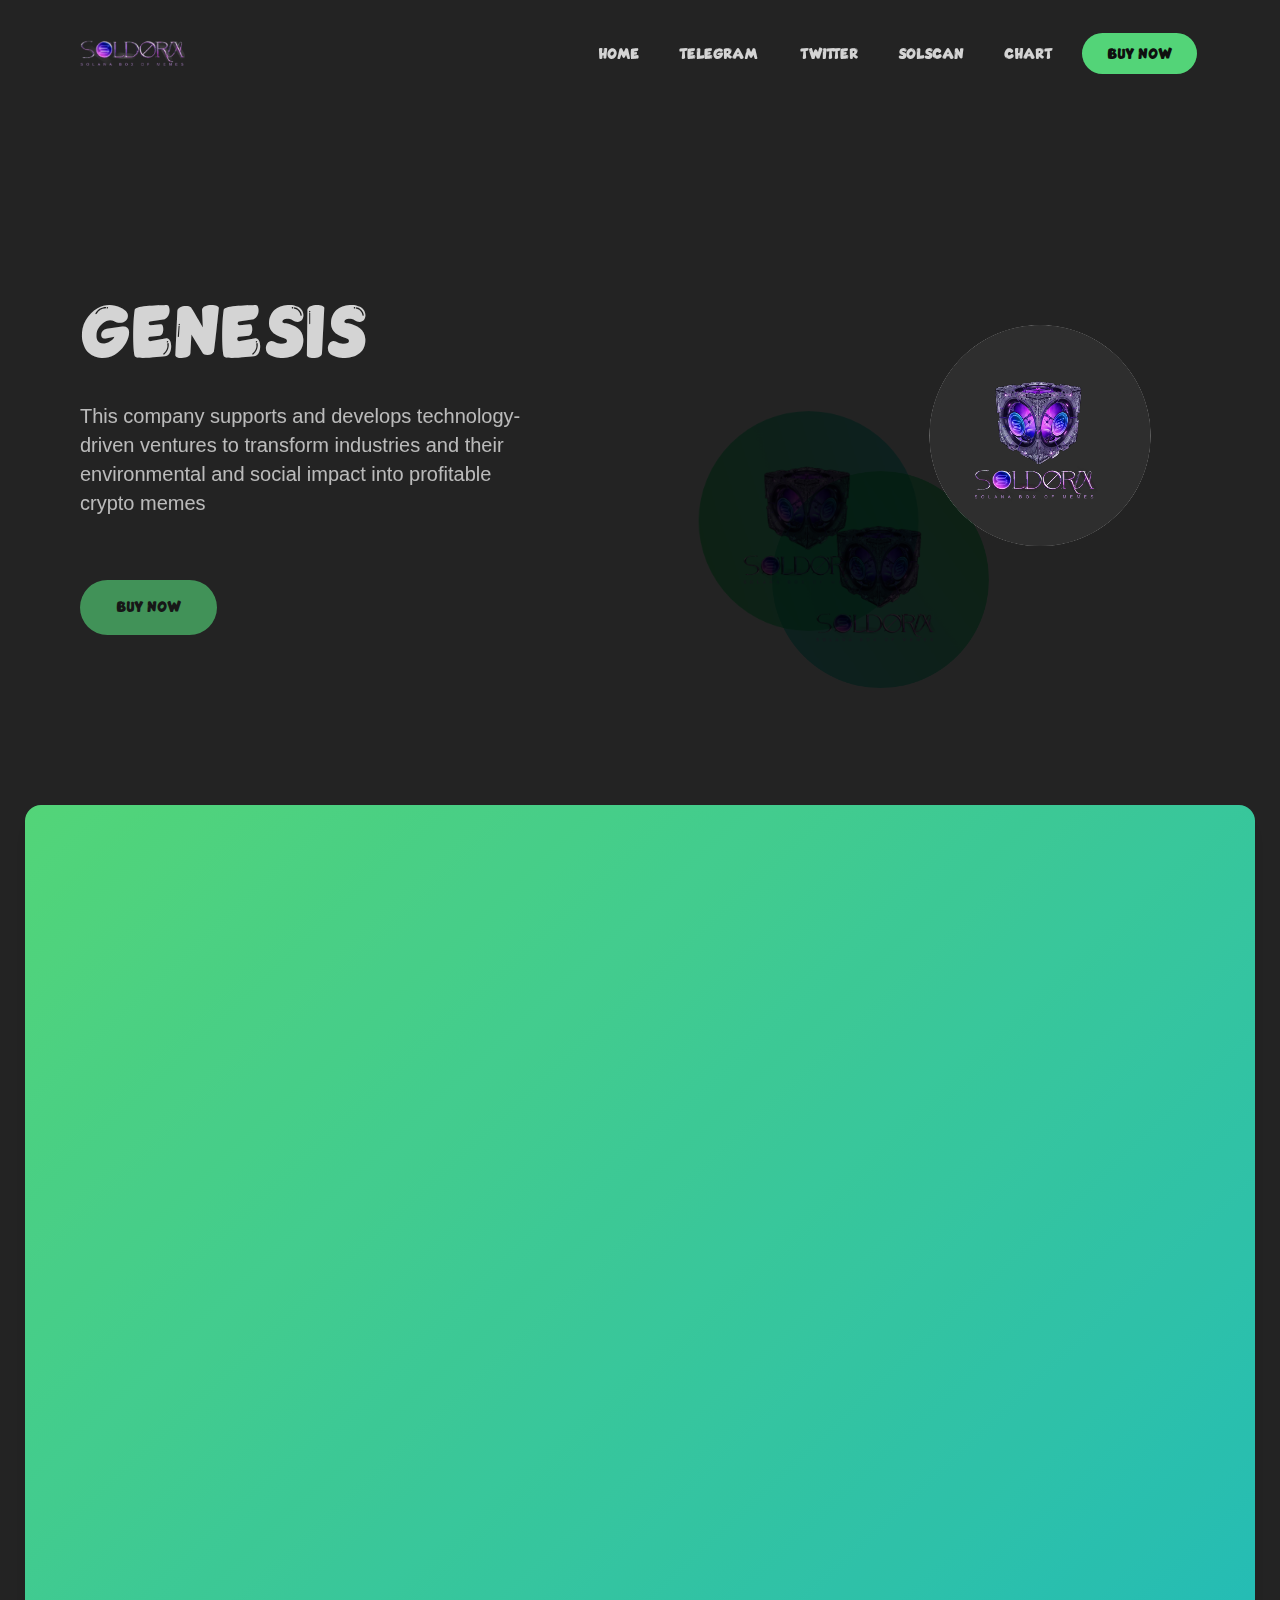
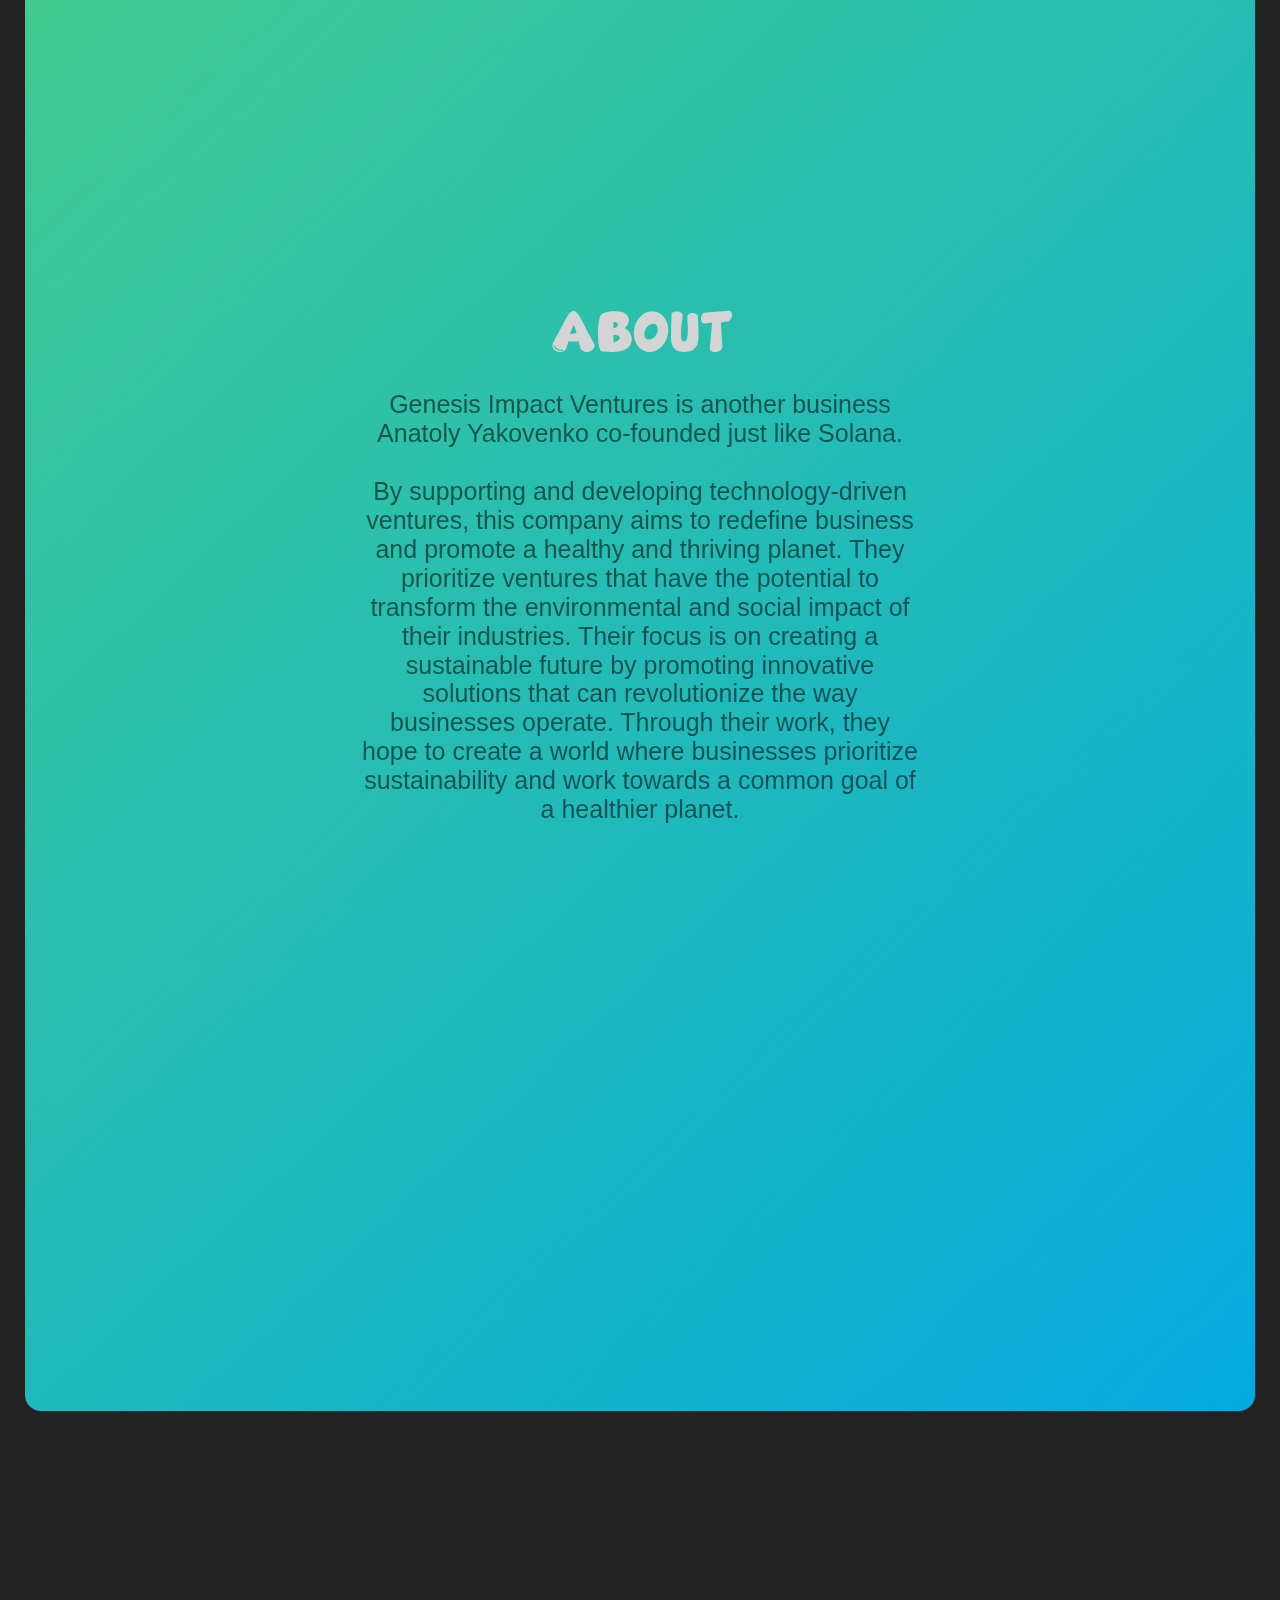
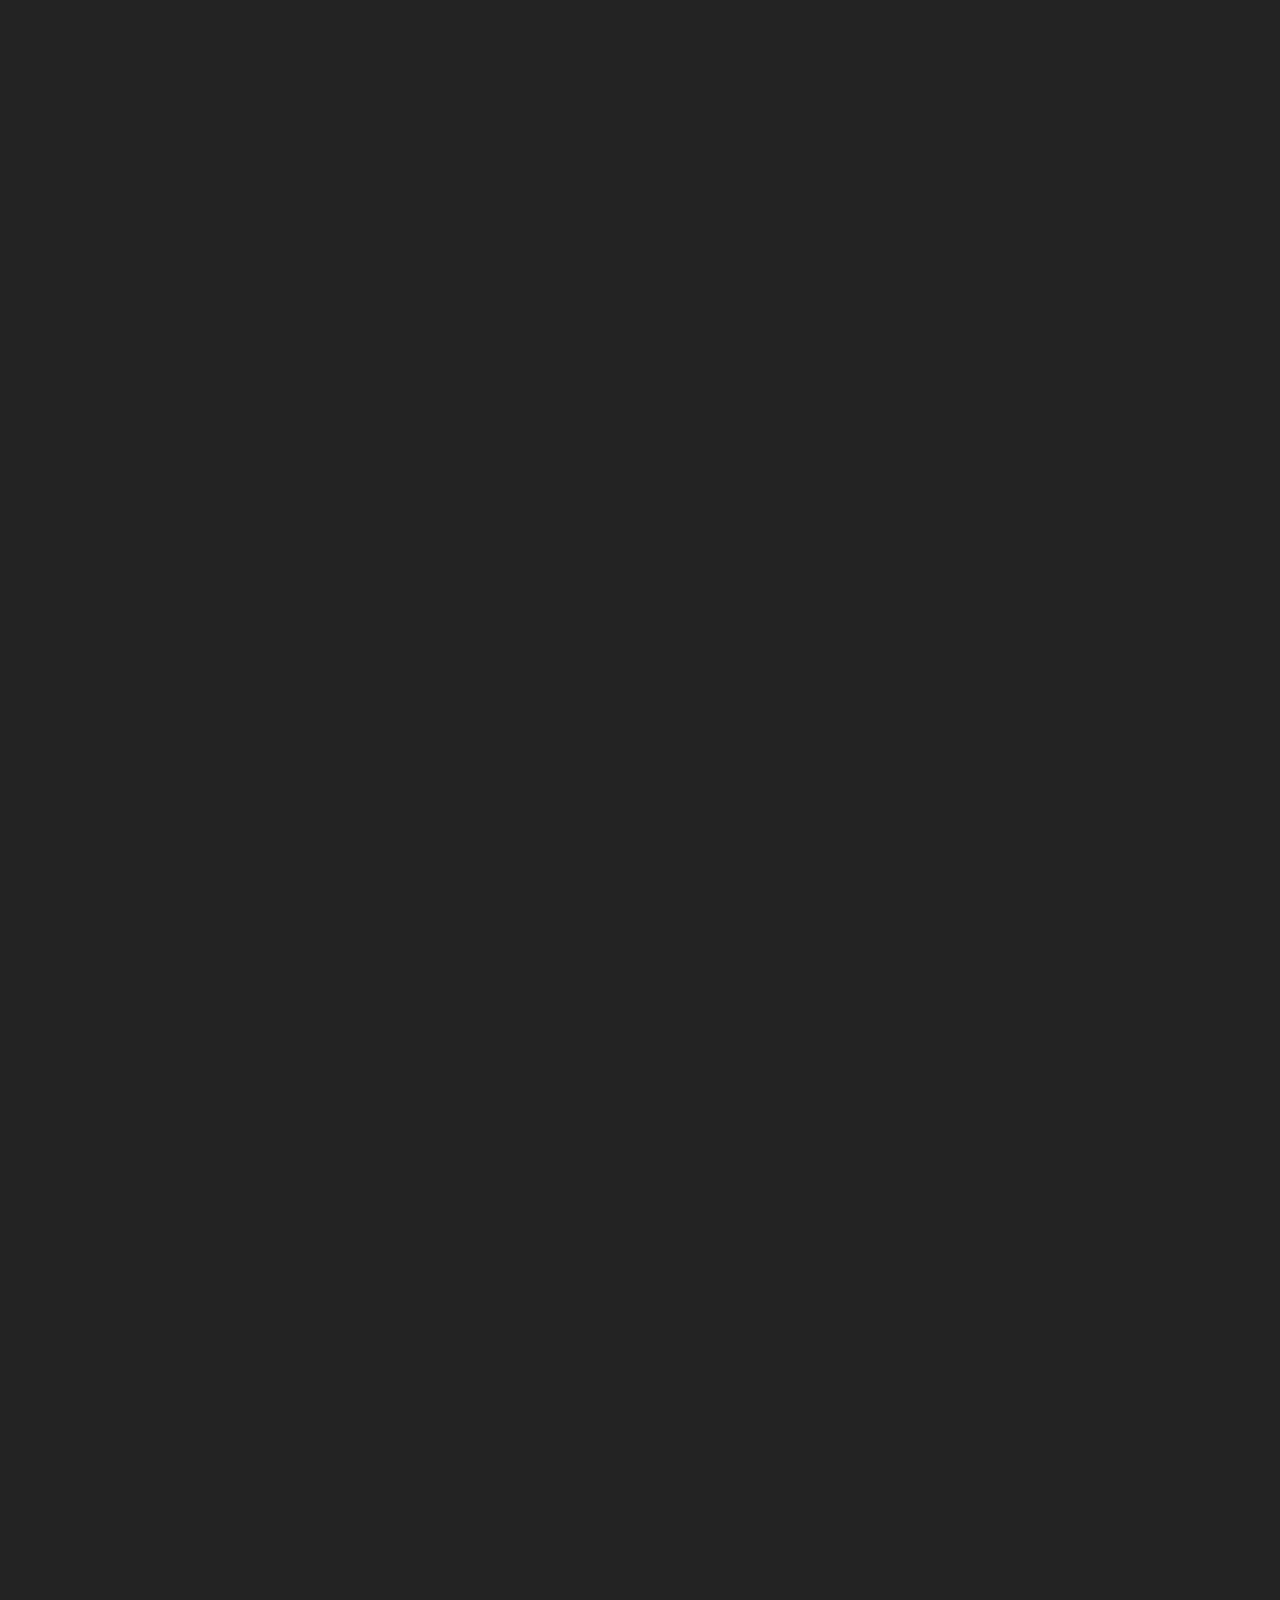
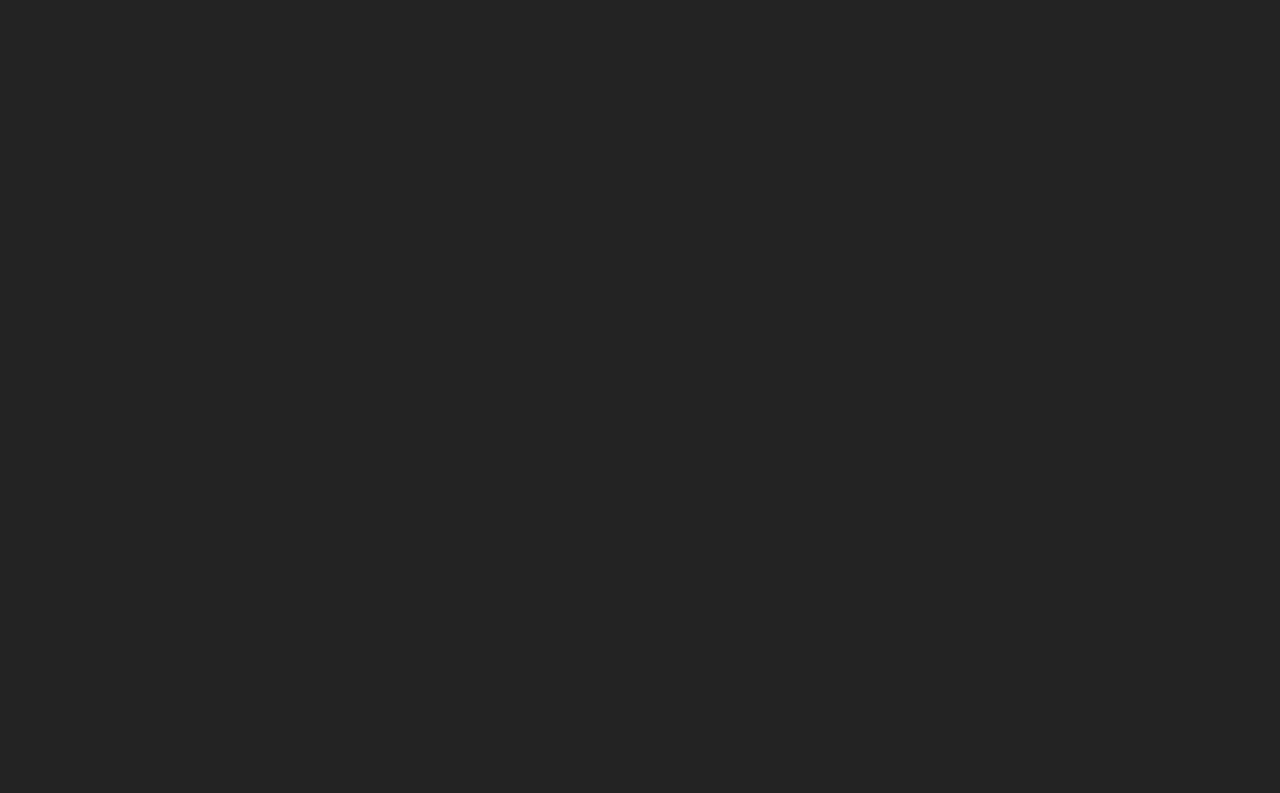
==== commit f4dcc7fd: "commit 2" ====
--- a/index.html
+++ b/index.html
@@ -225,10 +225,10 @@
               class="focus color"
             >
               <div class="focus-block">
-                <h3 class="heading-focus">🚀Unbox the Fun?</h3>
+                <h3 class="heading-focus">GREEN ON GENESIS</h3>
                 <p class="paragraph-focus">
-                  SOLDORA invites you to be a pioneer in the evolution of
-                  laughter on the Solana blockchain. Get ready to unbox a world
+                  GENESIS invites you to be a pioneer in the evolution of
+                  laughter on the Solana blockchain. Get ready to begin a world
                   of hilarity, where every meme token is a testament to the
                   union of Solana's brilliance and the boundless power of humor.
                 </p>
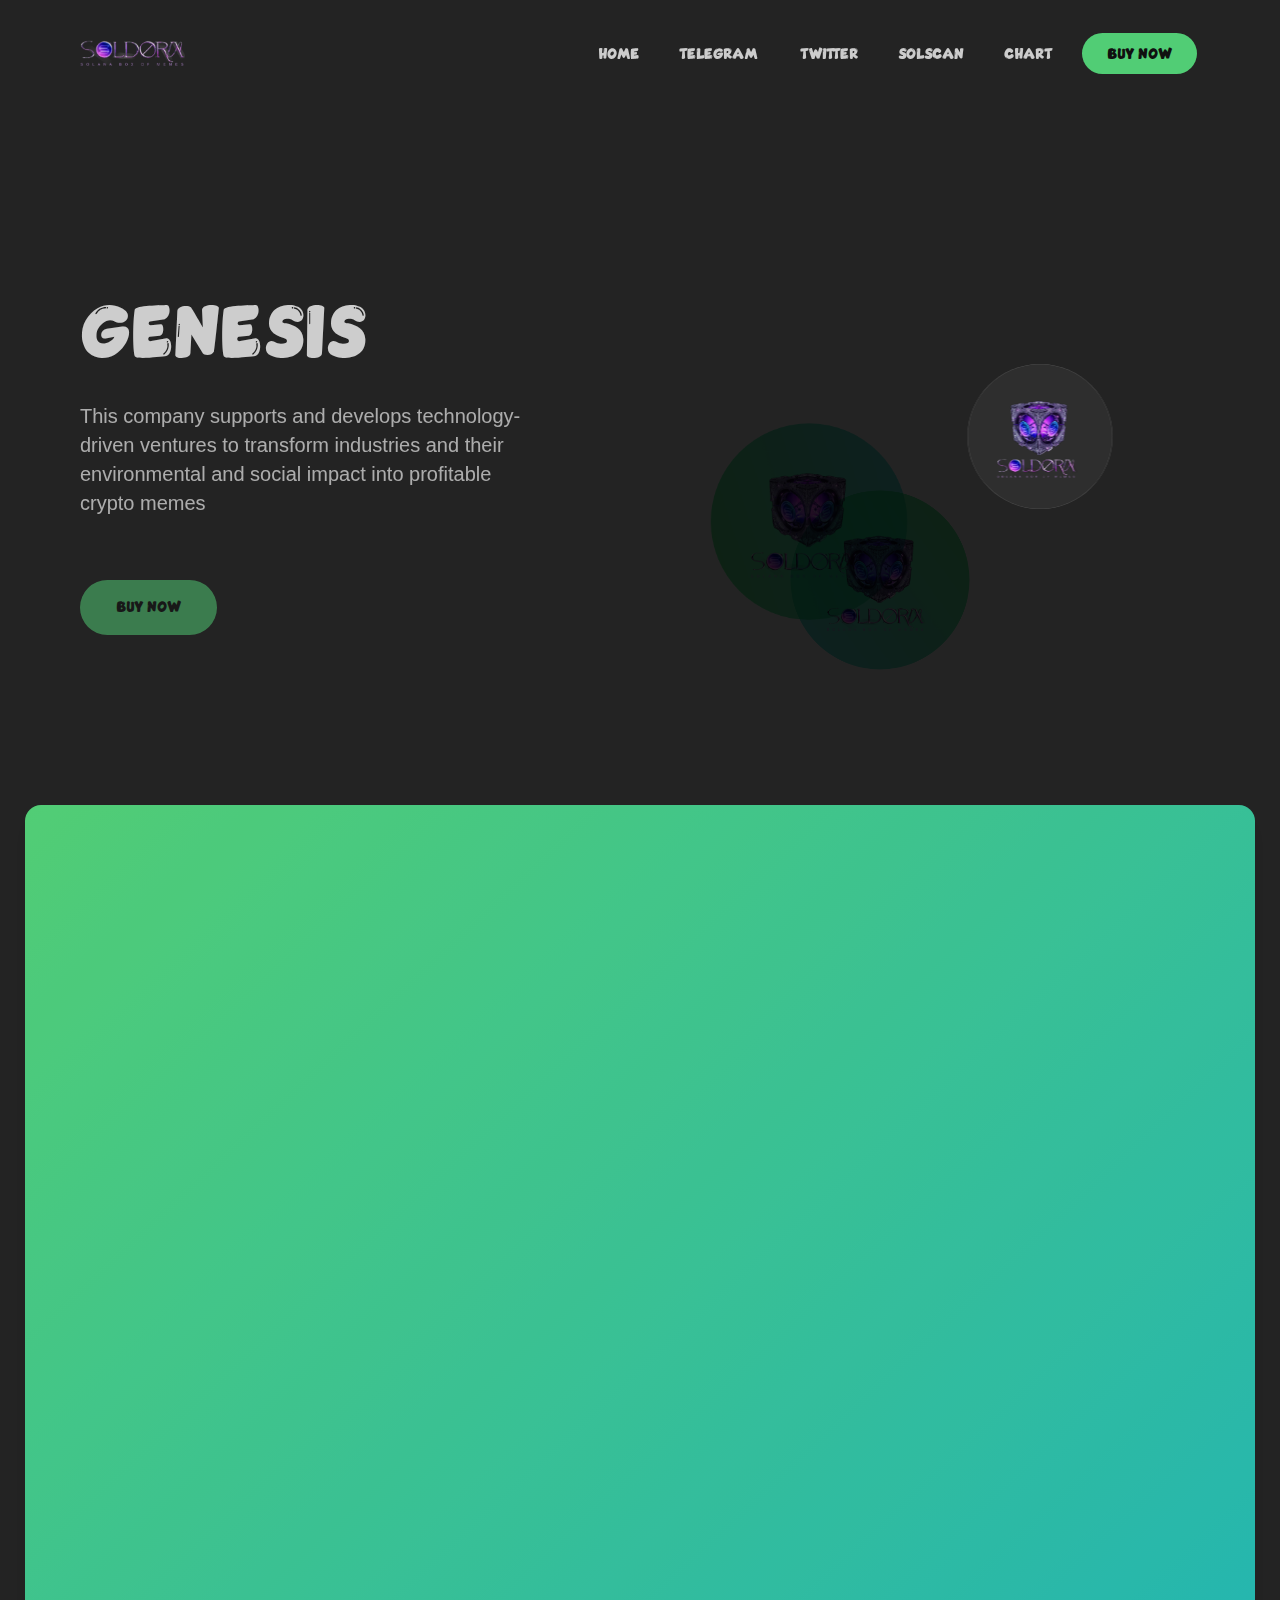
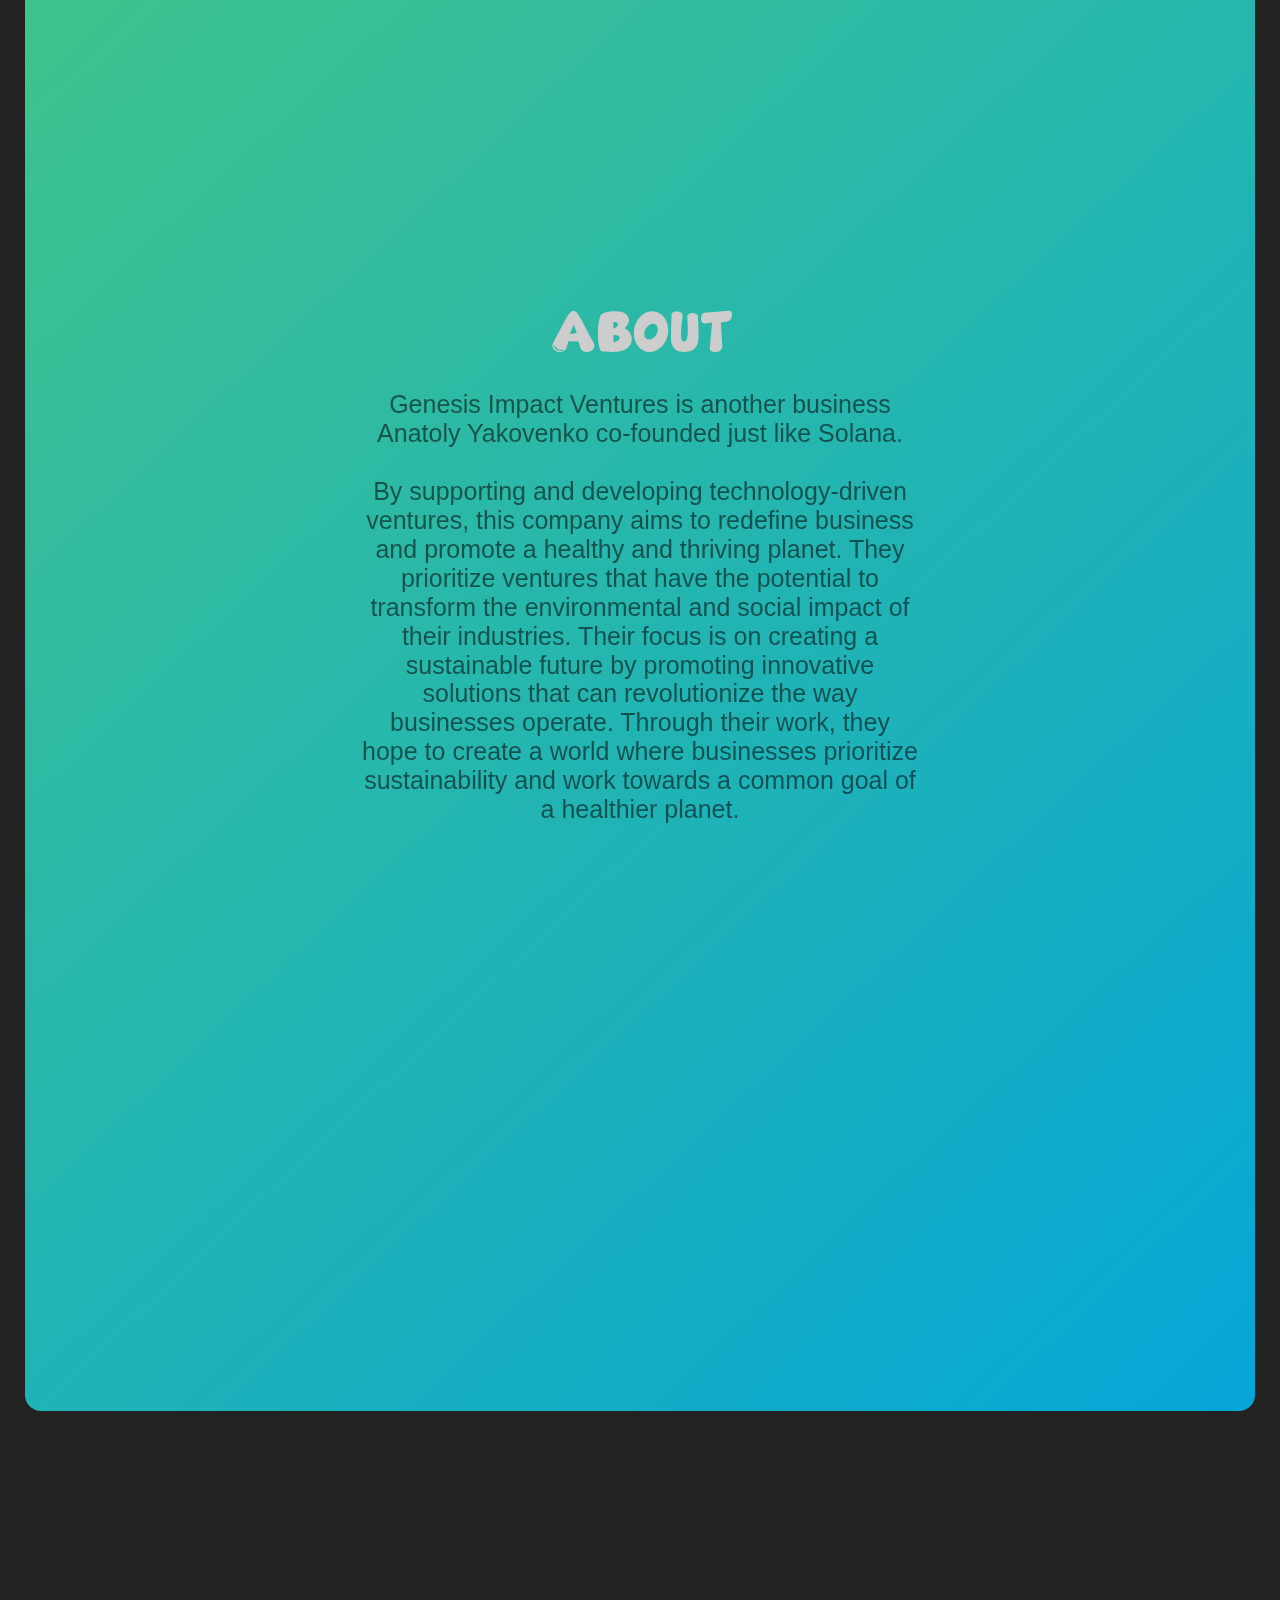
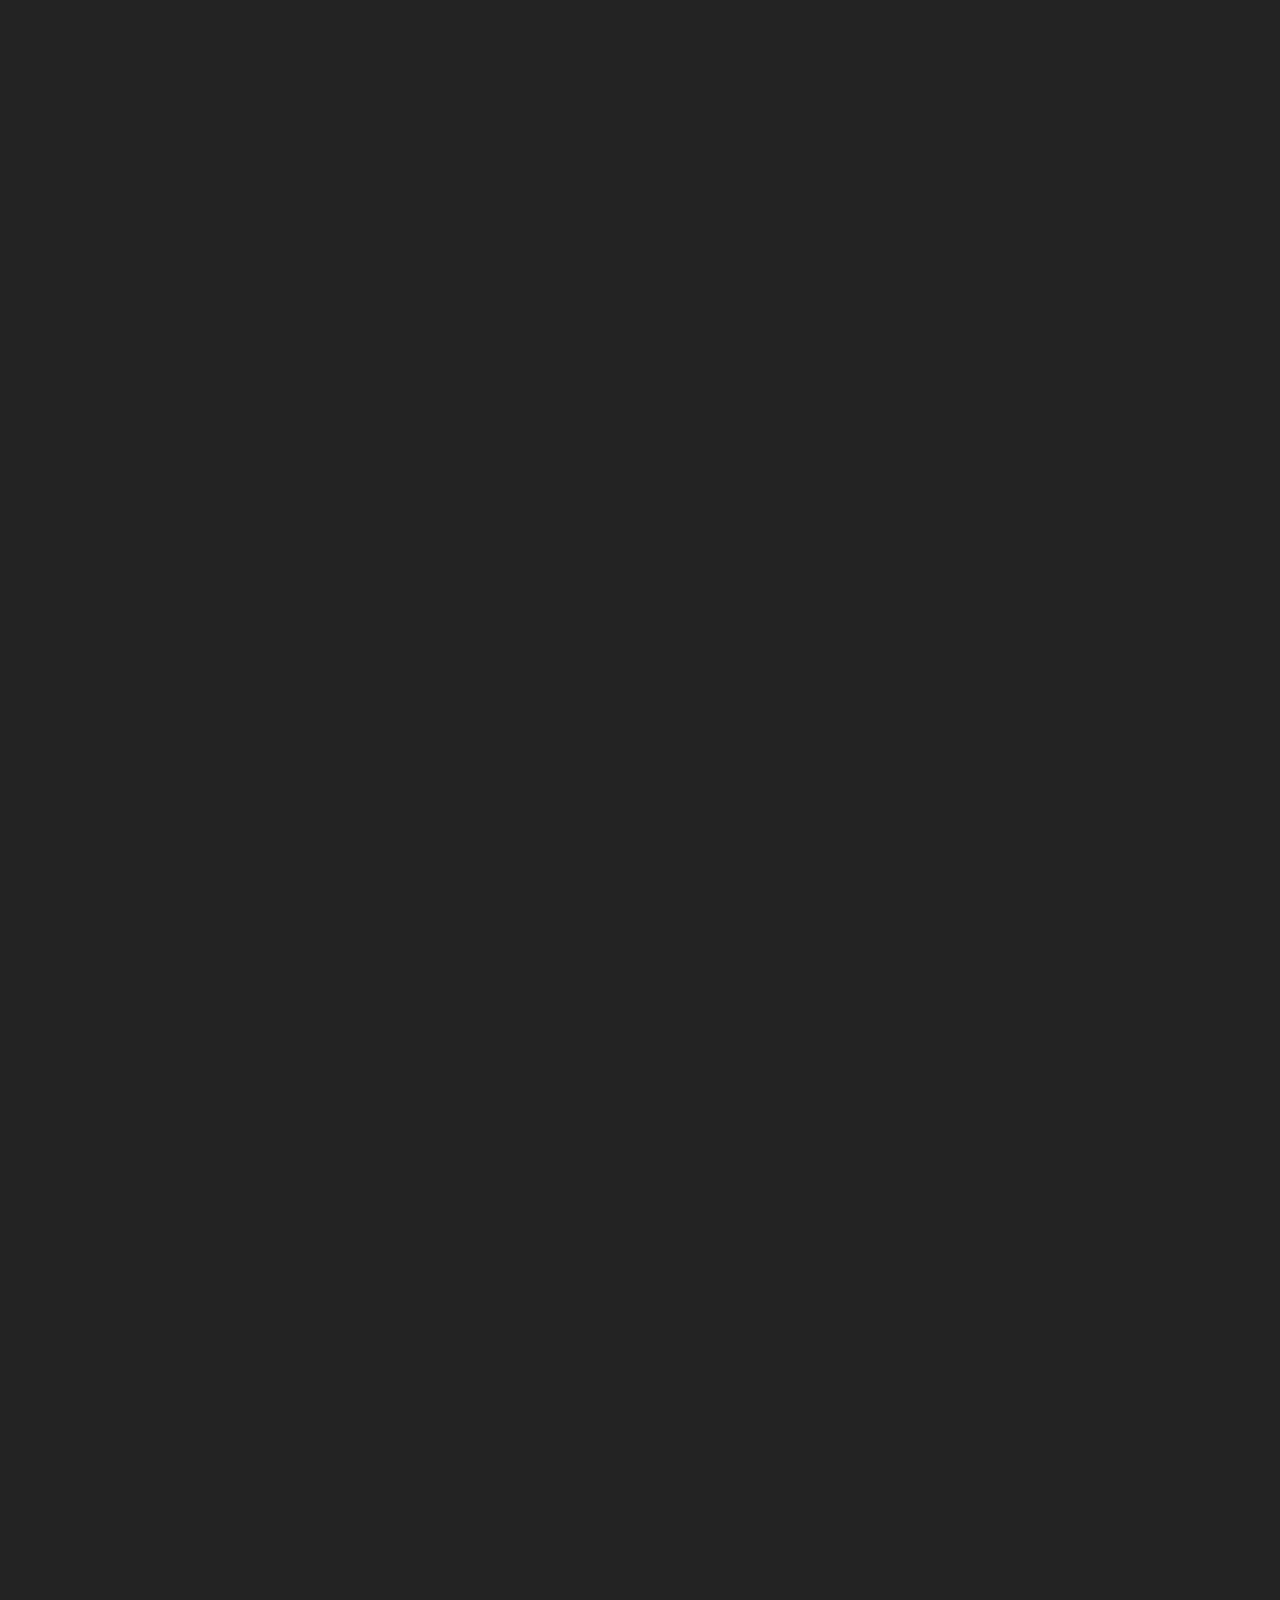
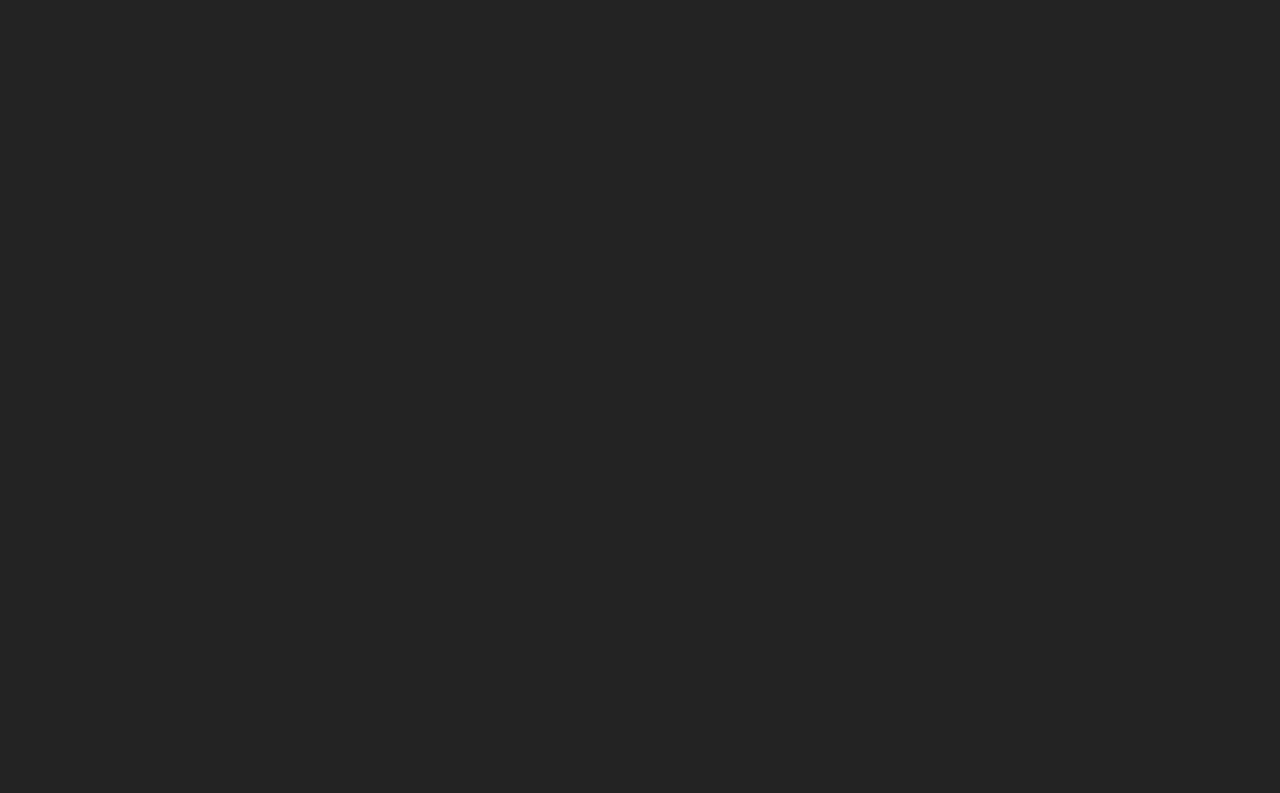
==== commit b78e2b07: "commit 3" ====
--- a/index.html
+++ b/index.html
@@ -266,7 +266,7 @@
               How it works?
             </h2>
             <p class="paragraph">
-              The unique features that makes SALDORA a phenomenon.
+              The unique features that makes GENESIS a phenomenon.
             </p>
           </div>
           <div class="w-layout-grid grid-solution">
@@ -288,11 +288,10 @@
               <div class="solution-block">
                 <h6 class="heading-solution">Meme Factory</h6>
                 <p class="paragraph-solution">
-                  SOLDORA operates as a decentralized meme factory, where SOL
+                  GENESIS operates as a decentralized meme factory, where SOL
                   tokens are transformed into priceless moments of amusement.
-                  The Pandora Box opens to release a flood of unique meme
-                  tokens, each a piece of comic artistry crafted by the SOLDORA
-                  community.
+                  GENESIS opens to release a flood of unique meme tokens, each a
+                  piece of comic artistry crafted by the GENESIS community.
                 </p>
               </div>
             </div>
@@ -314,8 +313,8 @@
               <div class="solution-block">
                 <h6 class="heading-solution">Driven Community</h6>
                 <p class="paragraph-solution">
-                  SALDORA will be decentralized. there will be no ownership of
-                  the contract , 0 tax, 100B supply and Lp burned.
+                  GENESIS will be decentralized. there will be no ownership of
+                  the contract, O tax, 100B supply and Lp burned.
                 </p>
               </div>
             </div>
@@ -339,10 +338,10 @@
                   Secure and Transparent Laughter
                 </h6>
                 <p class="paragraph-solution">
-                  Rest assured, SOLDORA is not just about humor; it's about
+                  Rest assured, GENESIS is not just about humor; it's about
                   security and transparency. Our blockchain wizards ensure that
                   every meme token transaction is as secure as the legendary
-                  vaults of Fort Knox. Your laughter is sacred to us! ‍
+                  vaults of Fort Knox. Your laughter is sacred to us!
                 </p>
               </div>
             </div>
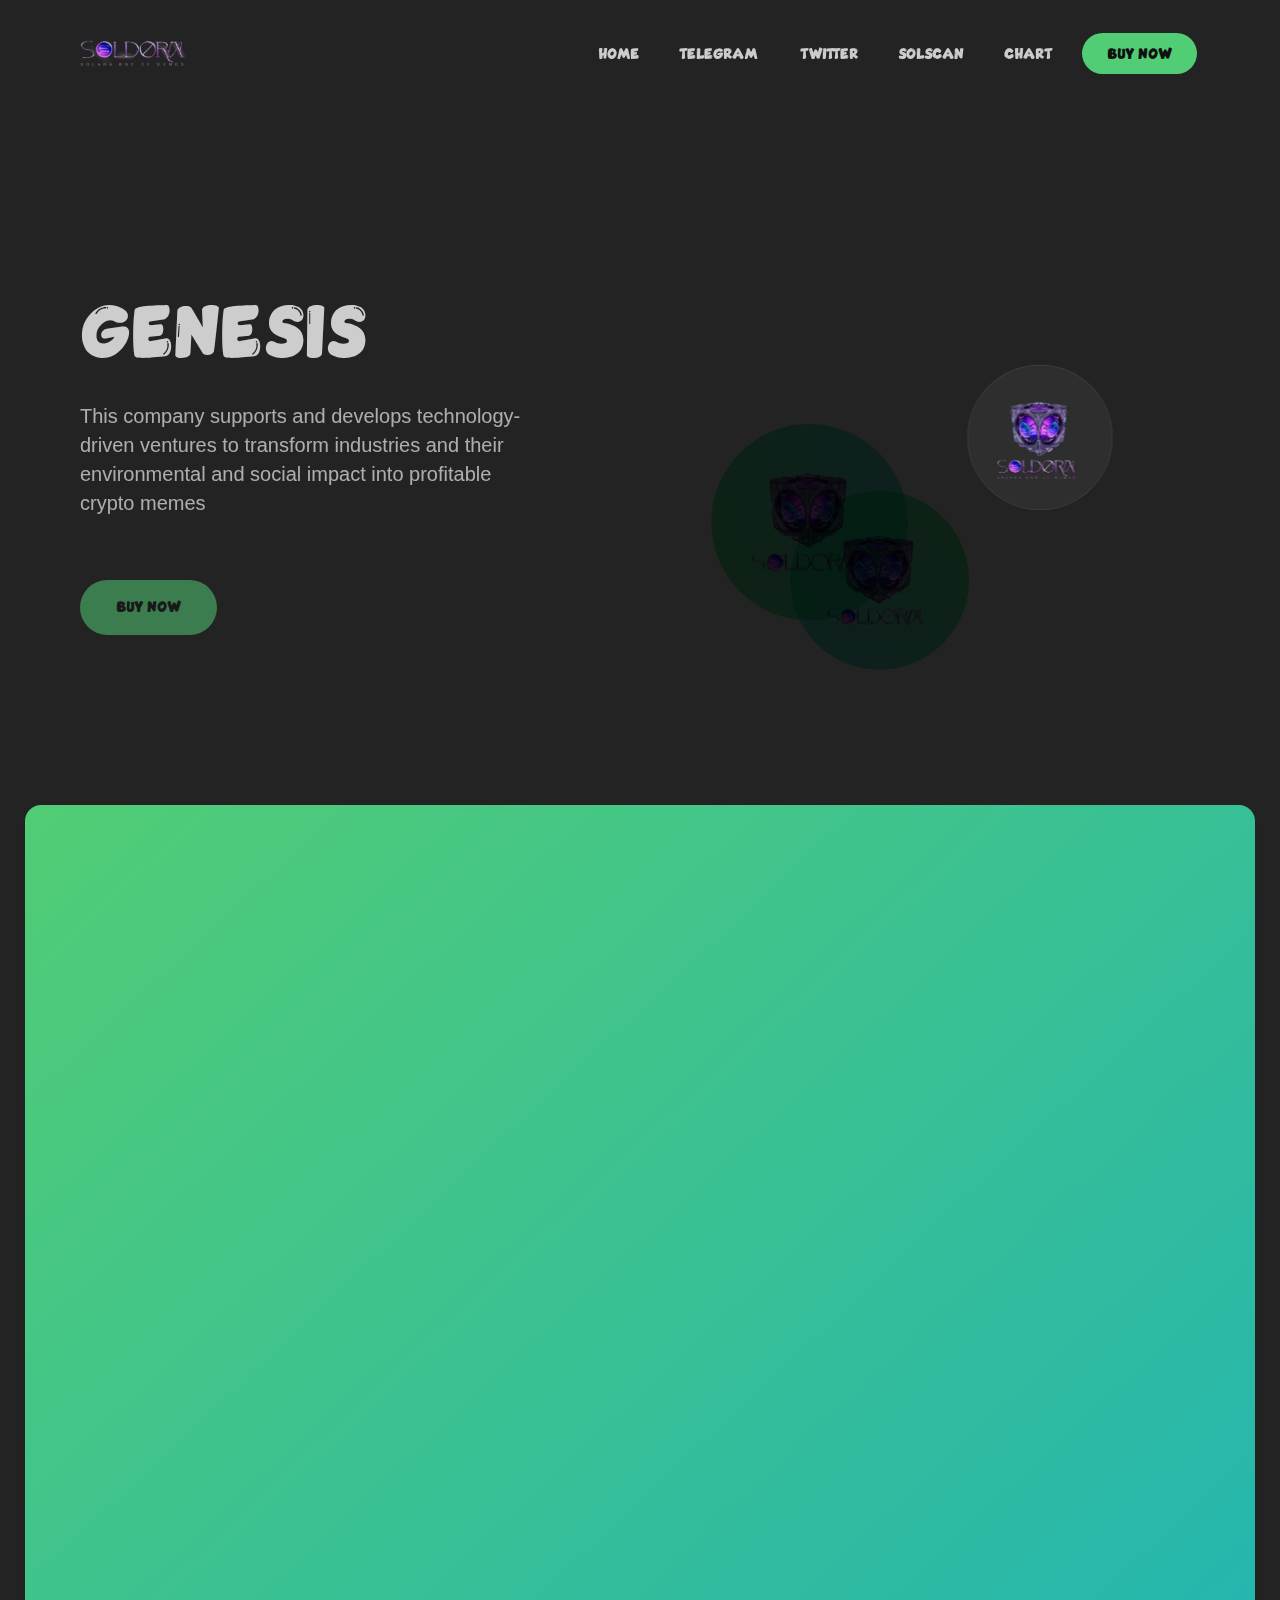
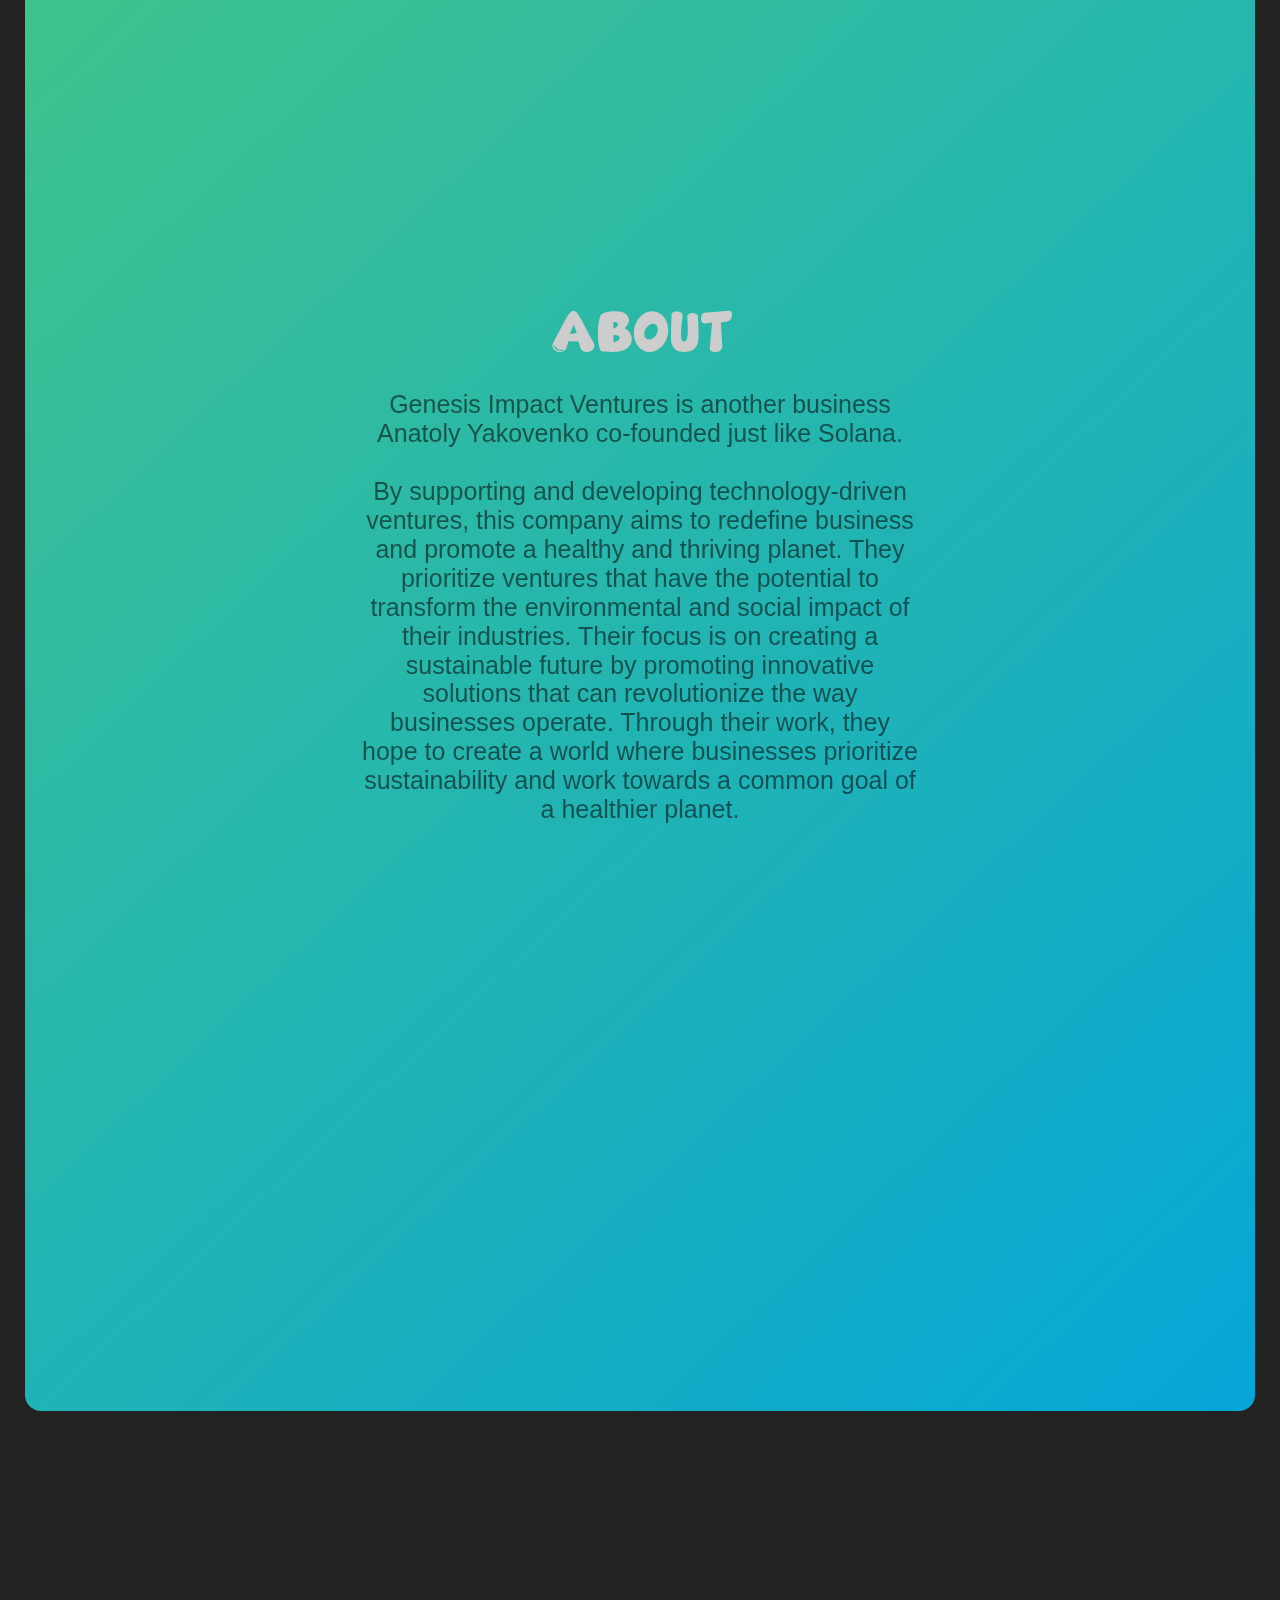
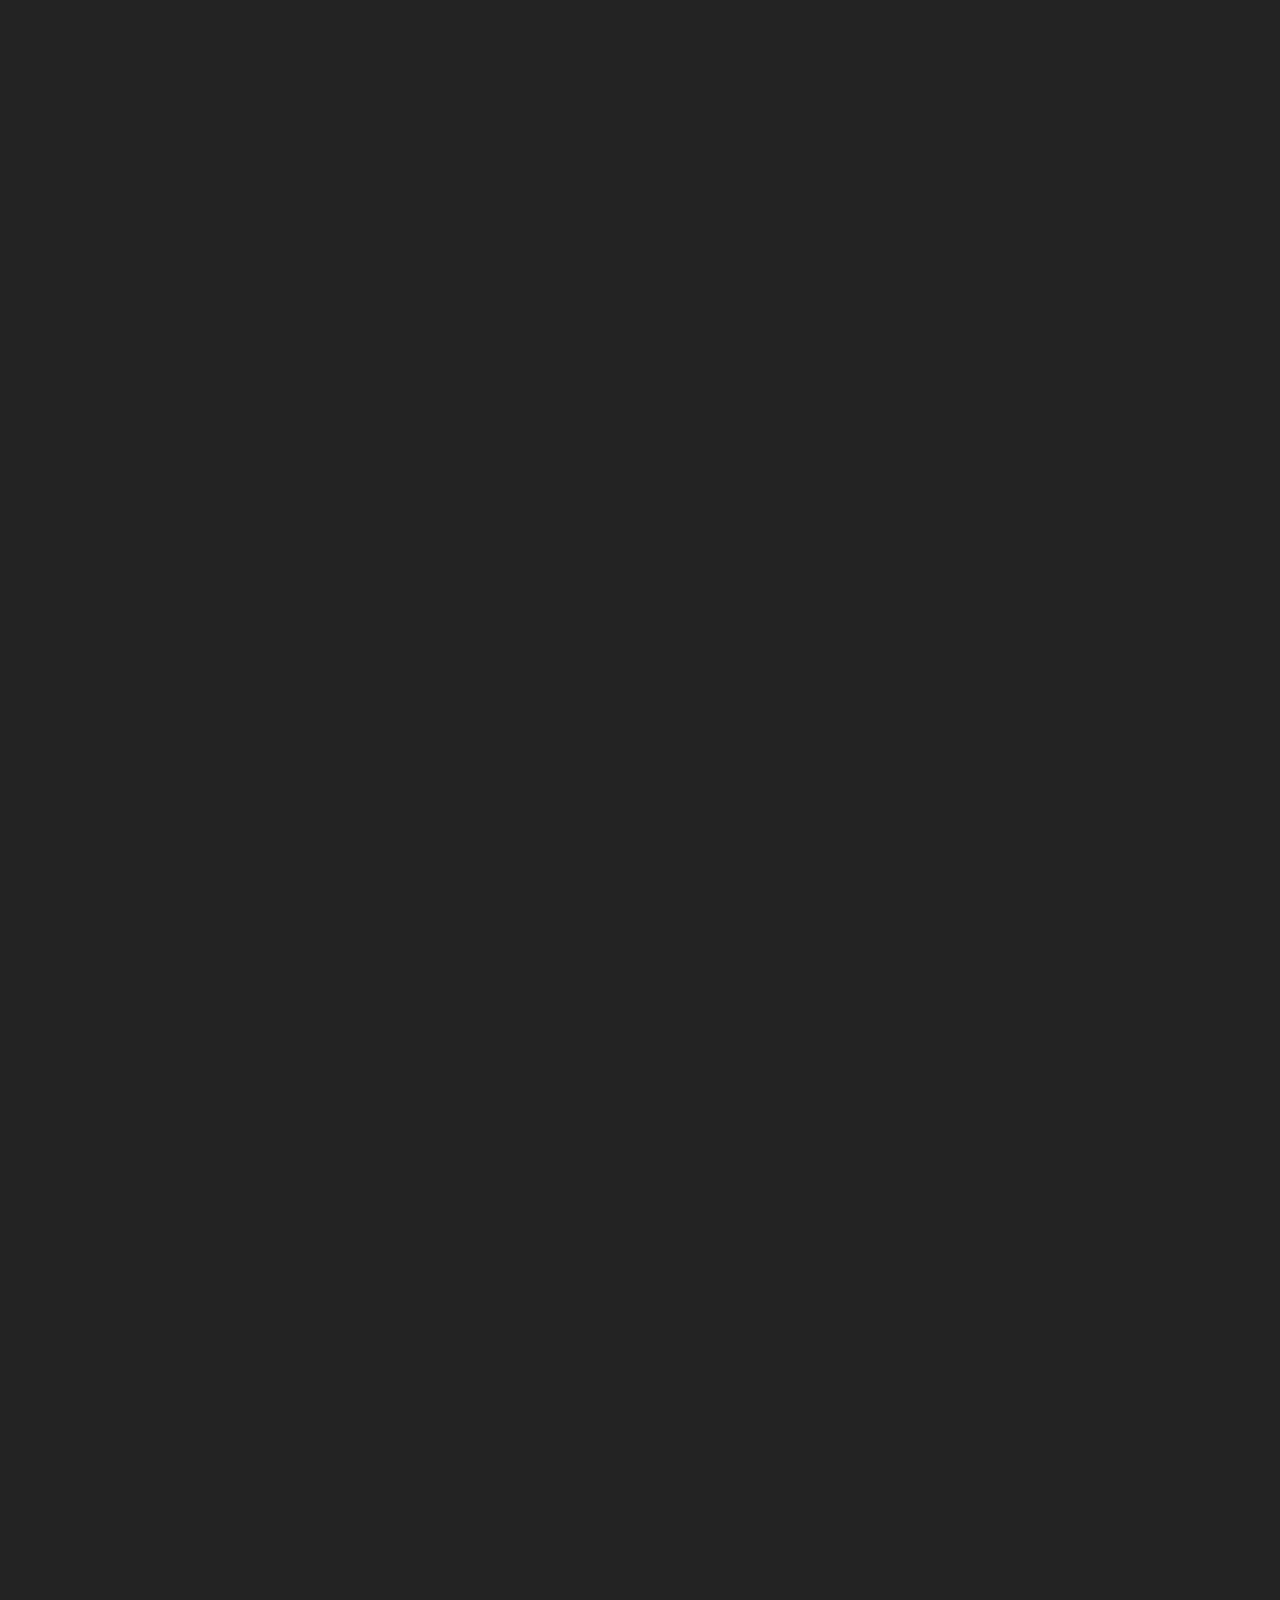
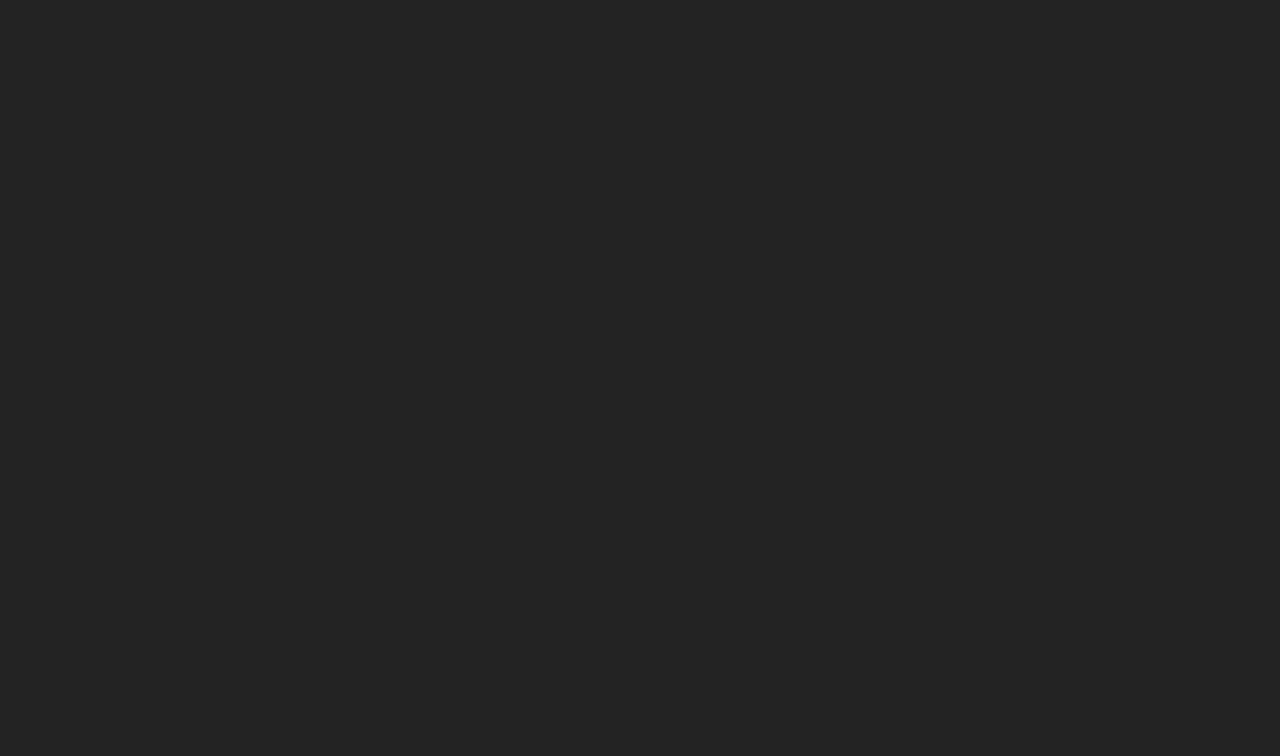
==== commit 6923e47f: "commit 4" ====
--- a/index.html
+++ b/index.html
@@ -367,15 +367,13 @@
               id="w-node-_028c99df-4a74-5dd9-09f8-7ada13e3f959-13e3f957"
               class="banner-block"
             >
-              <h2 class="heading white">
-                🌐 Join the SOLDORA Carnival of Laughter
-              </h2>
+              <h2 class="heading white">🌐 JOIN THE GENESIS OF LAUGHTER</h2>
               <p class="paragraph white">
-                Become a part of the SOLDORA Carnival, a global celebration
-                where meme enthusiasts, blockchain aficionados, and tech-savvy
-                jesters unite. Engage in meme battles, create legendary GIFs,
-                and watch as SOLDORA transforms the digital landscape into a
-                kaleidoscope of laughter.
+                Become a part of the GENESIS, a global celebration where meme
+                enthusiasts, blockchain aficionados, and tech-savvy jesters
+                unite. Engage in meme battles, create legendary GIFs, and watch
+                as GENESIS transforms the digital landscape into a kaleidoscope
+                of laughter.
               </p>
               <a
                 id="w-node-_028c99df-4a74-5dd9-09f8-7ada13e3f95f-13e3f957"
@@ -412,9 +410,10 @@
                 class="logo-footer"
               />
               <p class="paragraph-footer">
-                Are you prepared to unlock the SOLDORA Pandora Box? Join the
-                laughter revolution on Solana – where memes come to life, and
-                joy knows no bounds! 🚀🤣
+                Are you prepared to unlock the GENESIS of Memes?
+                <br /><br />
+                Join the laughter revolution on Solana - where memes come to
+                life, and joy knows no bounds! 🚀🤣
                 <!-- <br />
                 <sub>Contract: 0x872f6e6CEA84928cE6709bd01079D2E3B1FC1E08</sub
                 ><br /> -->
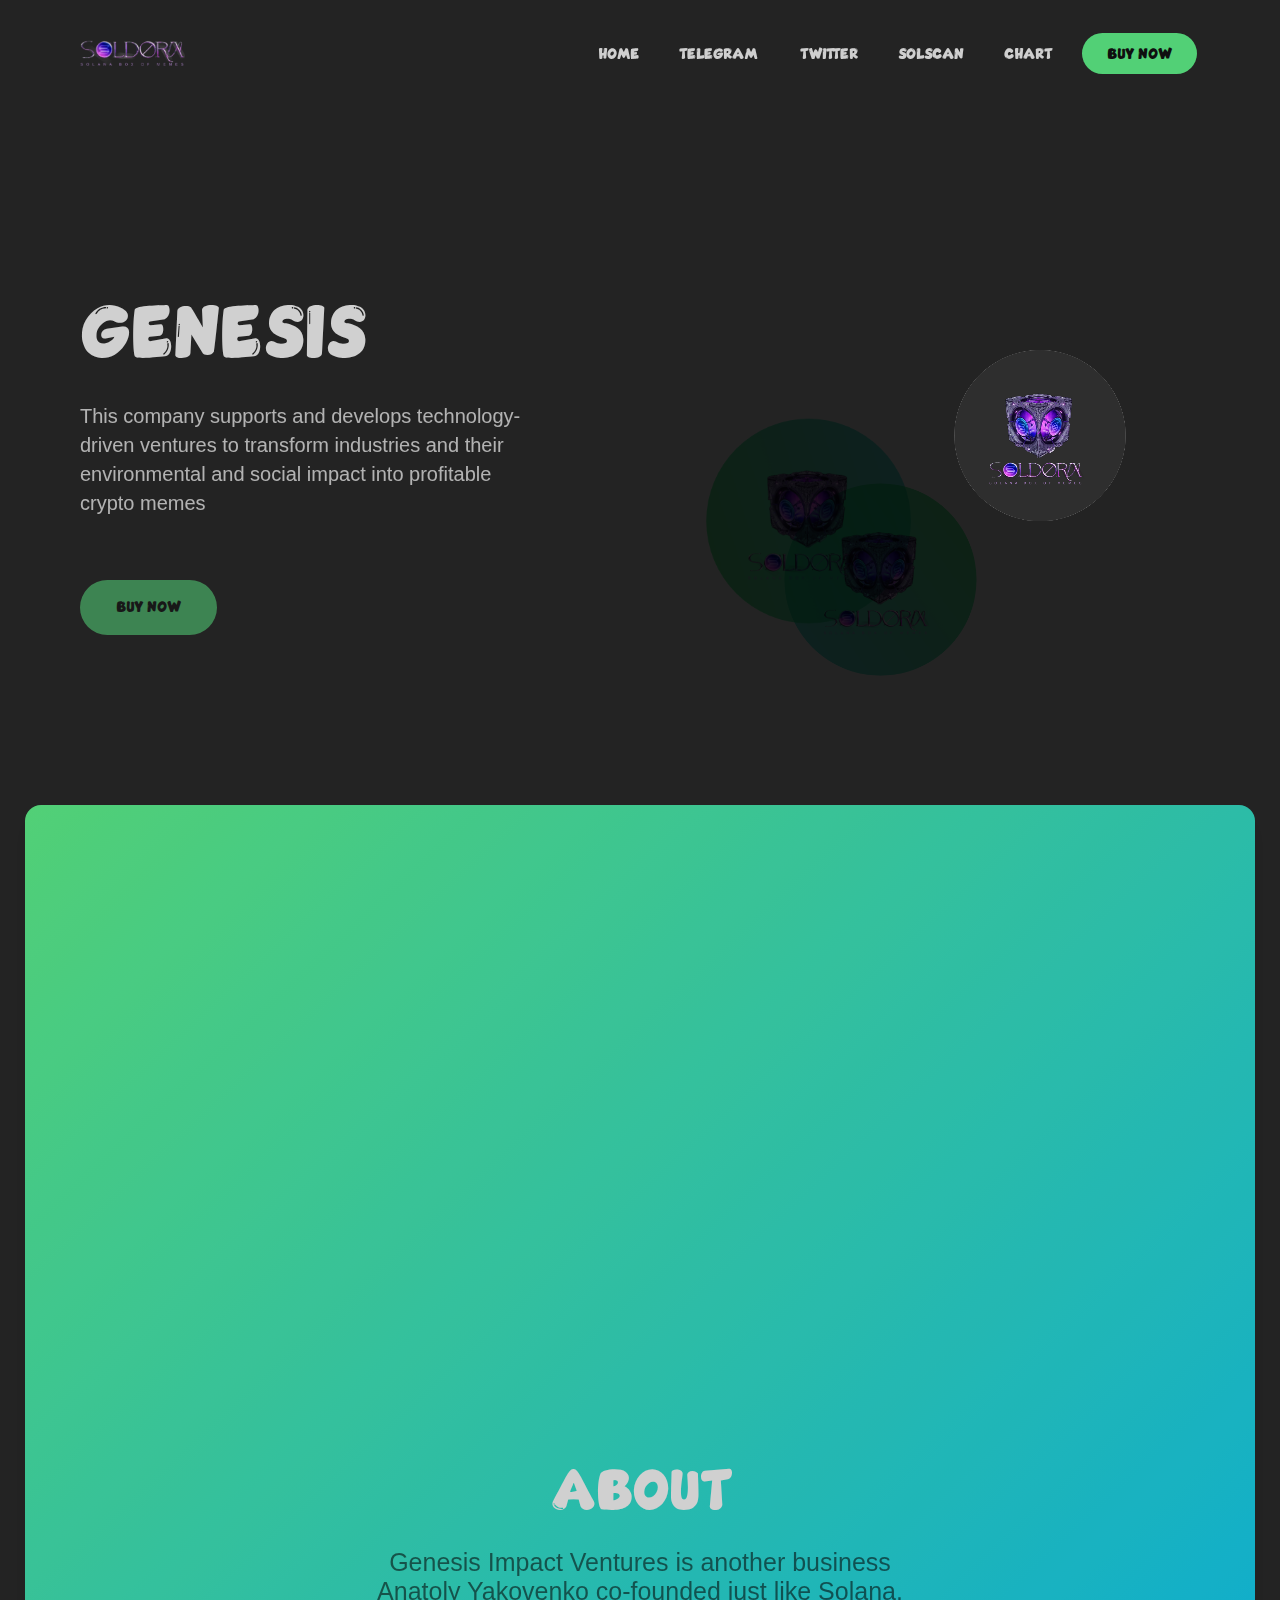
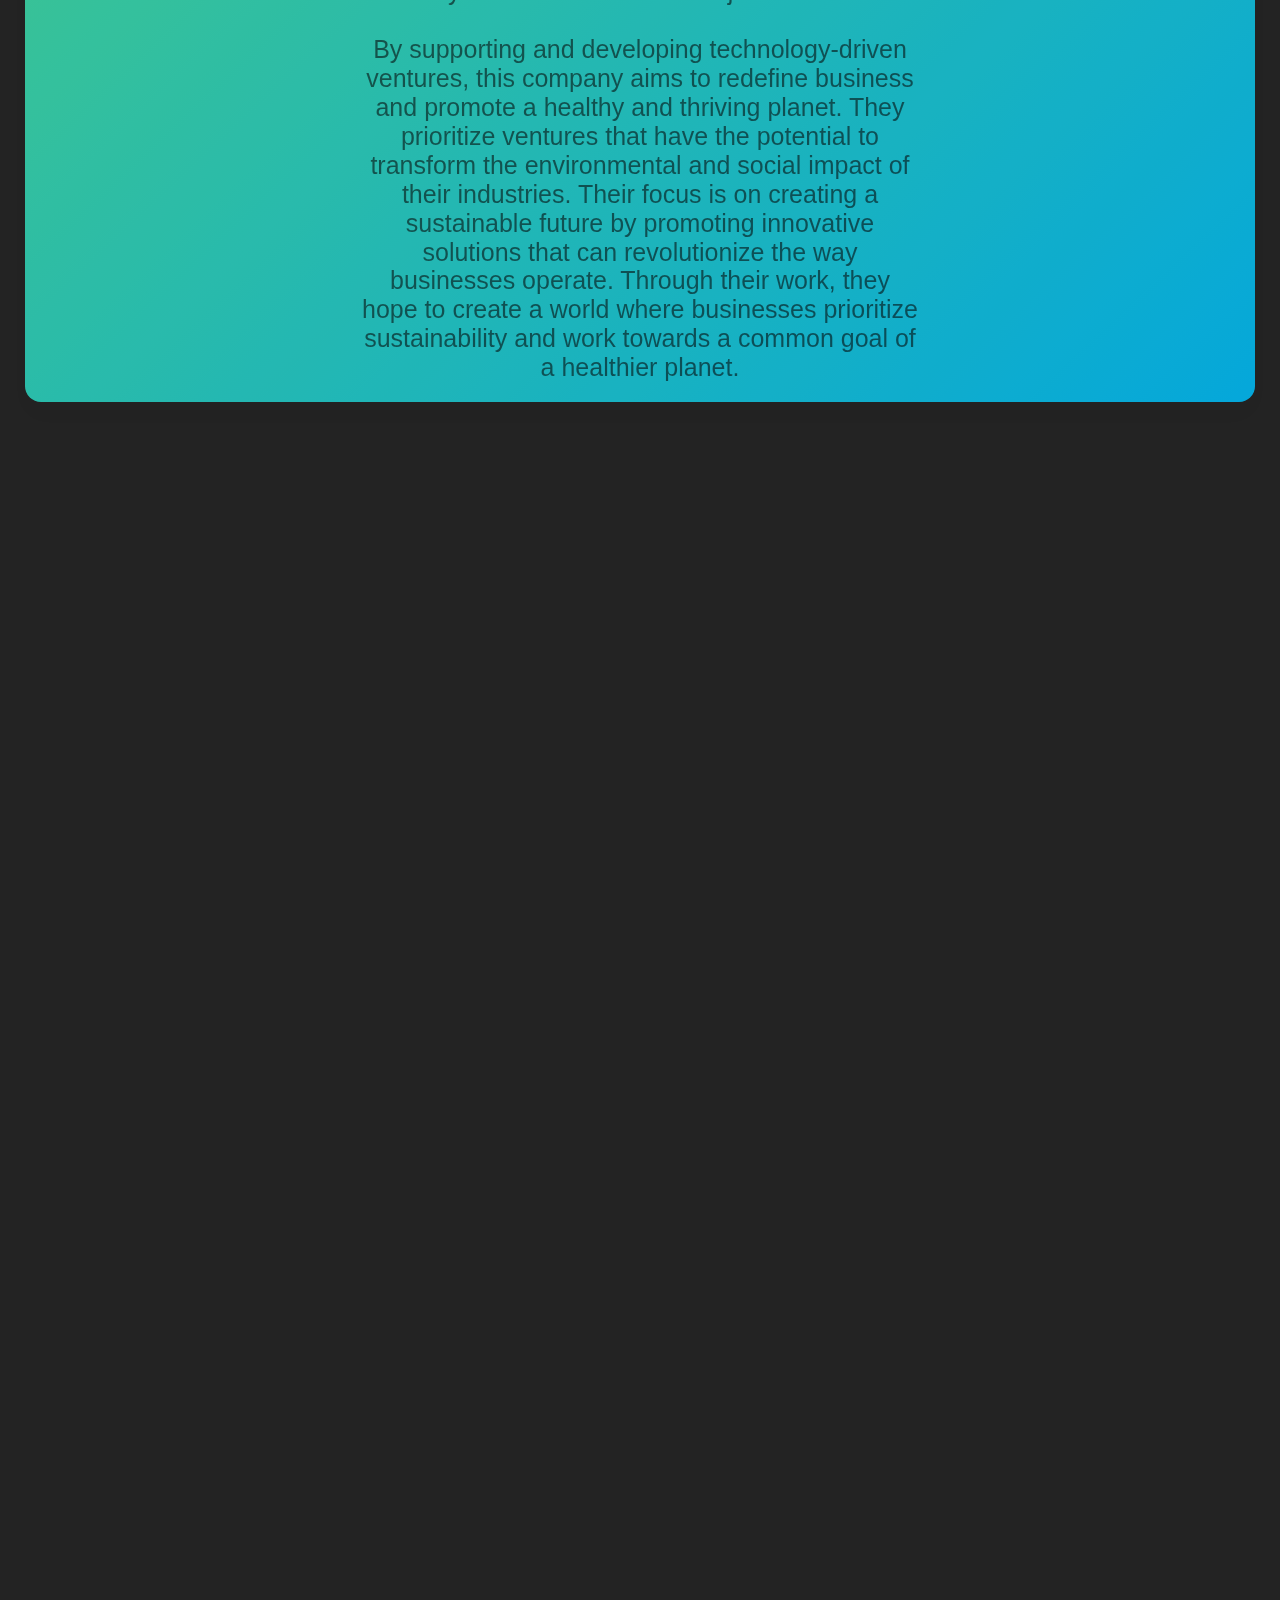
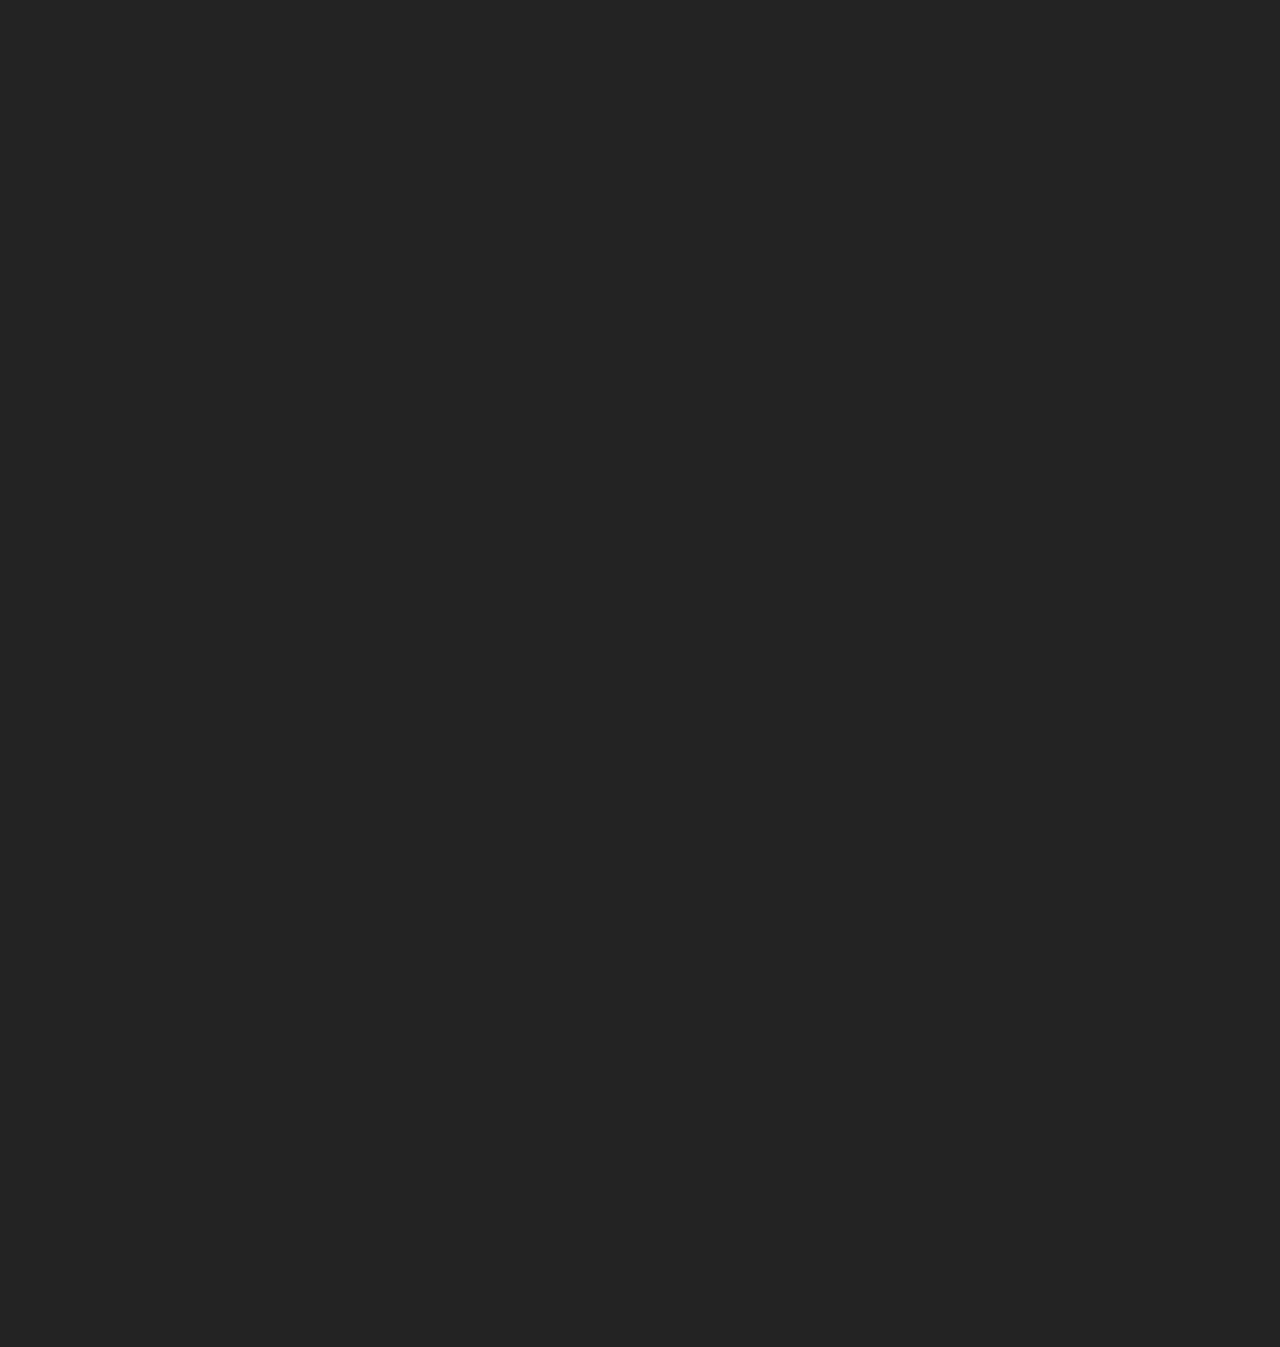
==== commit 1567e352: "commit 5" ====
--- a/index.html
+++ b/index.html
@@ -183,7 +183,7 @@
             >
               <img
                 class="image-focus-large"
-                src="images/bb.webp"
+                src="genesispic.jpg"
                 alt=""
                 style="opacity: 0; padding-bottom: 20px"
                 sizes="(max-width: 479px) 83vw, (max-width: 767px) 88vw, (max-width: 991px) 81vw, 79vw"
@@ -210,7 +210,7 @@
               </div>
               <img
                 class="image-focus-large"
-                src="images/about.jpg"
+                src="genesispic2.gif"
                 alt=""
                 style="opacity: 0; padding-bottom: 20px"
                 sizes="(max-width: 479px) 83vw, (max-width: 767px) 88vw, (max-width: 991px) 81vw, 79vw"
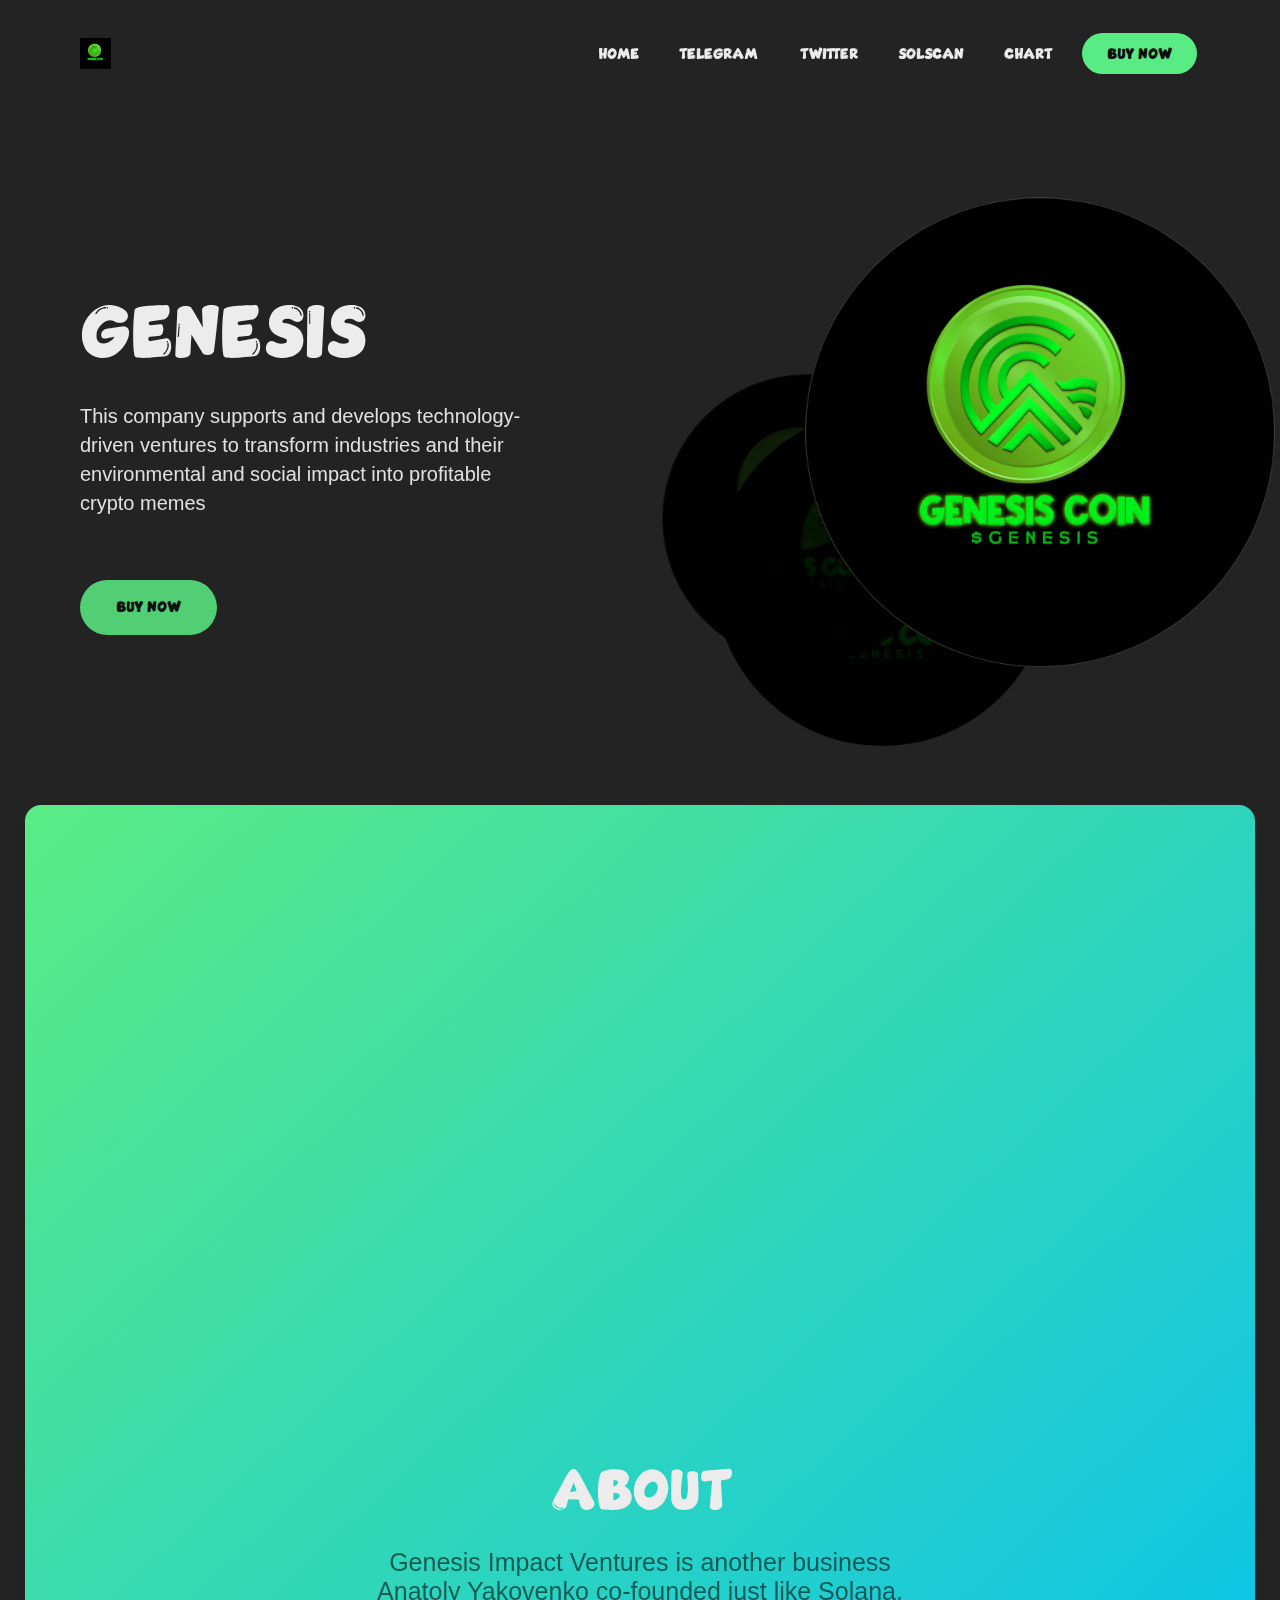
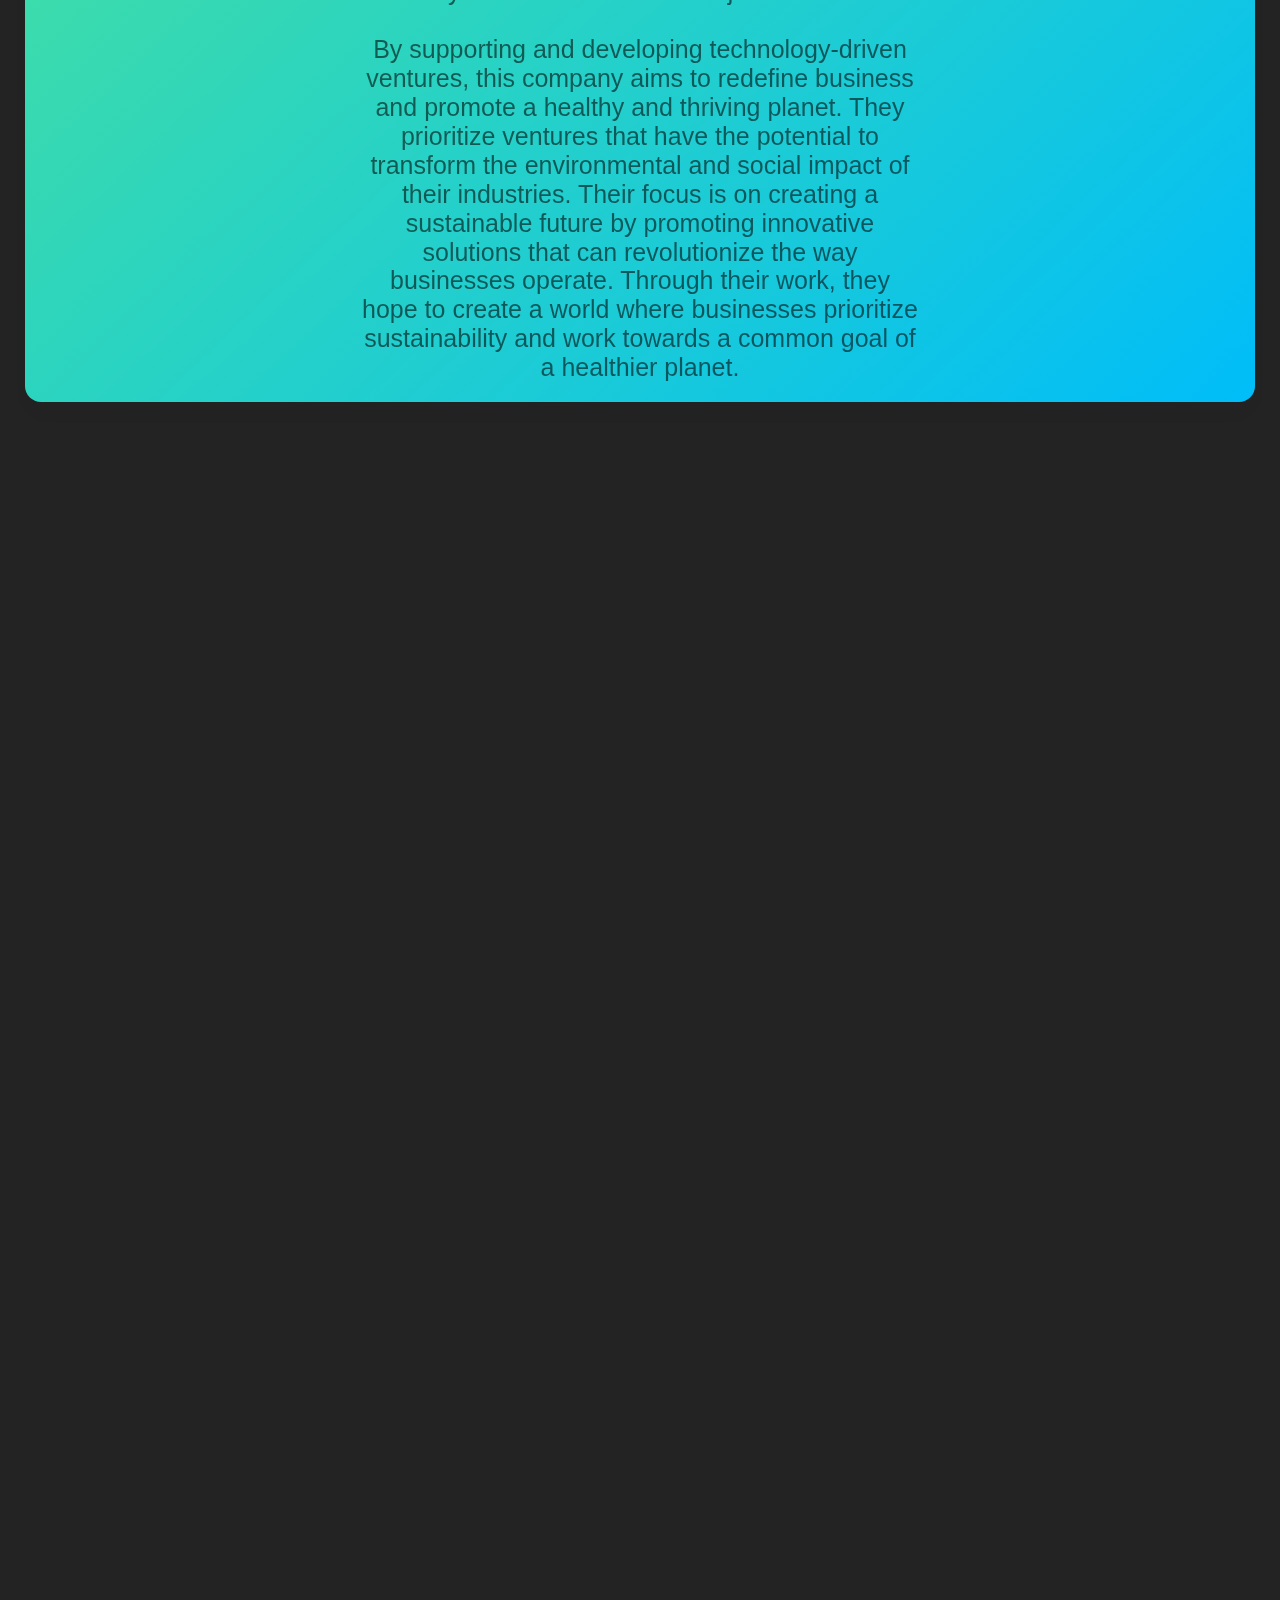
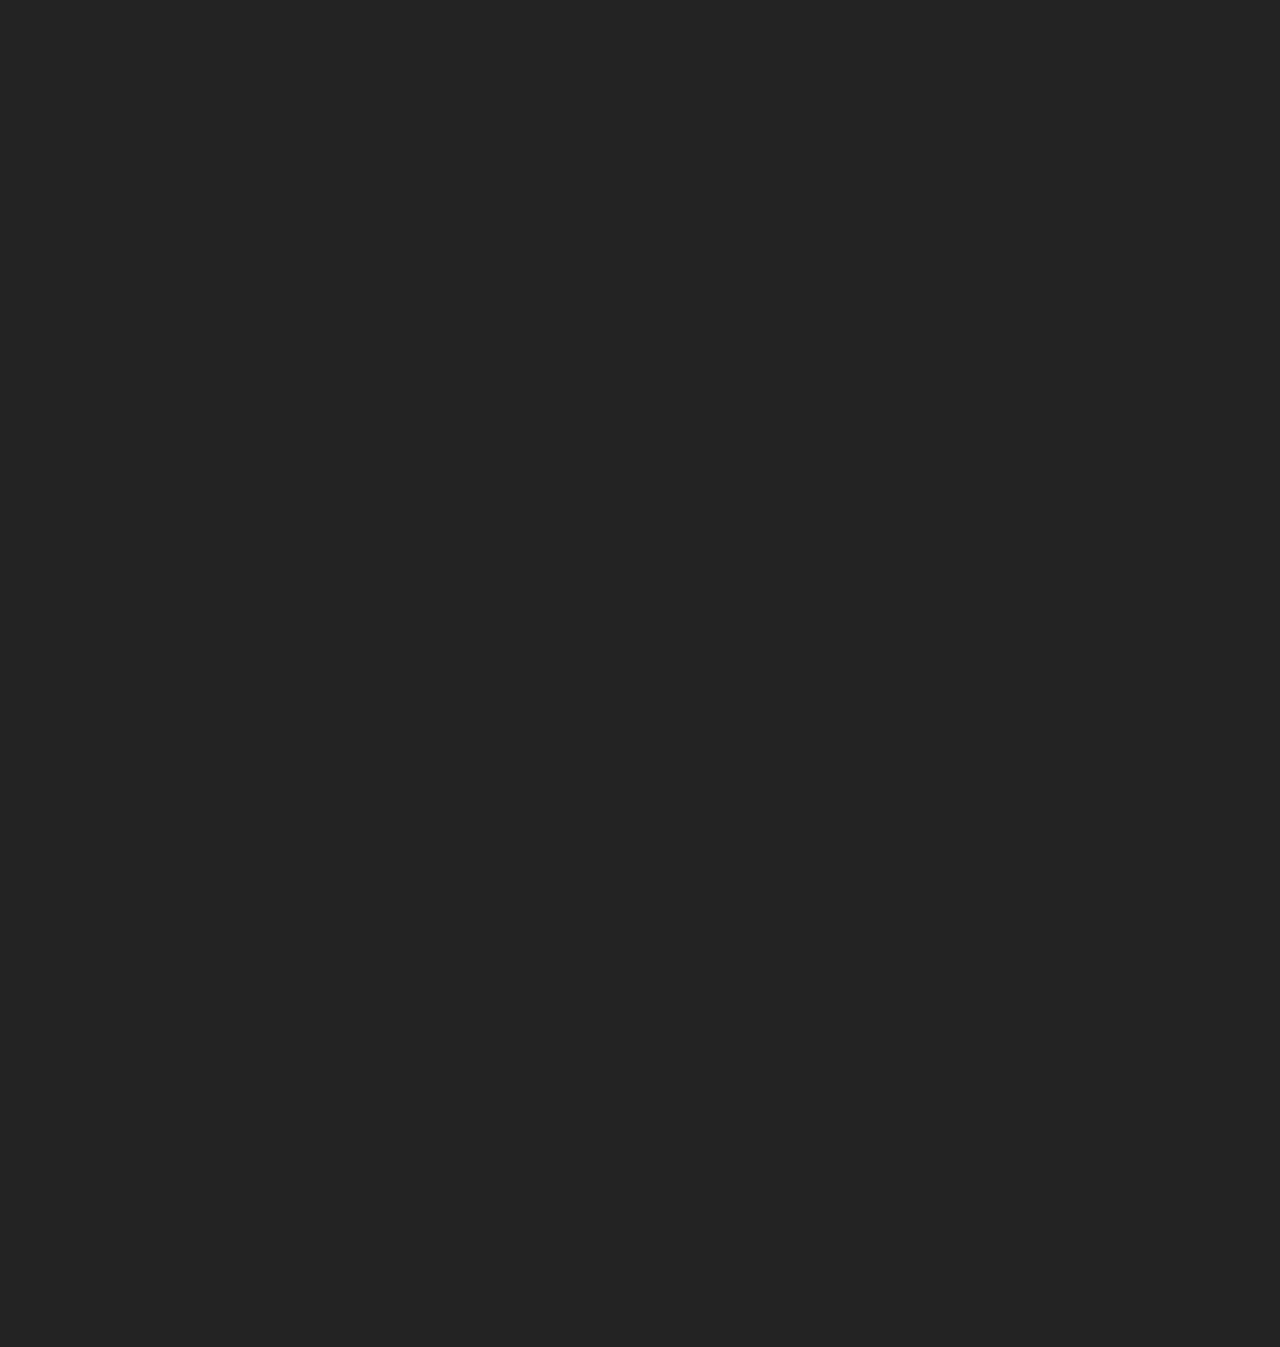
==== commit 5c795356: "minor update" ====
--- a/index.html
+++ b/index.html
@@ -51,17 +51,17 @@
           data-w-id="110b151f-b62b-82ef-a990-5bd6b423d2a6"
           aria-current="page"
           class="brand w-nav-brand w--current"
-          ><img src="images/title.png" loading="lazy" alt="logo" class="logo"
+          ><img src="genesislogogreen.jpg" loading="lazy" alt="logo" class="logo"
         /></a>
         <div data-w-id="110b151f-b62b-82ef-a990-5bd6b423d2a8" class="nav">
           <nav role="navigation" class="nav-menu w-nav-menu">
             <a href="#" class="nav-link w-nav-link">Home</a
-            ><a href="https://t.me/SolanaBoxofmeme" class="nav-link w-nav-link"
+            ><a href="" class="nav-link w-nav-link"
               >TELEGRAM</a
             >
 
             <a
-              href="https://twitter.com/SolanaBoxOfmeme"
+              href=""
               class="nav-link w-nav-link"
               >TWITTER</a
             ><a href="#" class="nav-link w-nav-link">SOLSCAN</a
@@ -356,7 +356,7 @@
           >
             <img
               class="image-banner"
-              src="images/base-nft.png"
+              src="genesislogo.jpg"
               alt=""
               sizes="(max-width: 479px) 84vw, (max-width: 767px) 85vw, (max-width: 991px) 47vw, 48vw"
               data-w-id="028c99df-4a74-5dd9-09f8-7ada13e3f958"
@@ -377,14 +377,14 @@
               </p>
               <a
                 id="w-node-_028c99df-4a74-5dd9-09f8-7ada13e3f95f-13e3f957"
-                href="https://t.me/SolanaBoxofmeme"
+                href=""
                 target="_blank"
                 class="button-white w-button"
                 >Telegram</a
               >
               <a
                 id="w-node-_028c99df-4a74-5dd9-09f8-7ada13e3f95f-13e3f957"
-                href="https://twitter.com/SolanaBoxOfmeme"
+                href=""
                 target="_blank"
                 style="margin-top: 5px !important"
                 class="button-white w-button"
@@ -403,7 +403,7 @@
               class="block-footer"
             >
               <img
-                src="images/head.png"
+                src="genesislogogreen.jpg"
                 loading="lazy"
                 sizes="136.9453125px"
                 alt=""
@@ -437,14 +437,14 @@
             >
               <h6 class="heading-footer">Social</h6>
               <a
-                href="https://t.me/SolanaBoxofmeme"
+                href=""
                 target="_blank"
                 class="link-footer"
                 >Telegram</a
               >
 
               <a
-                href="https://twitter.com/SolanaBoxOfmeme"
+                href=""
                 target="_blank"
                 class="link-footer"
                 >Twitter</a
--- a/css/hemule.webflow.c6d6fca9b.css
+++ b/css/hemule.webflow.c6d6fca9b.css
@@ -2648,7 +2648,7 @@
 .circle-hero-b {
   width: 370px;
   height: 370px;
-  background-image: url("../images/657f76f42e875b447a447e81_Panda%20Bamboo%20Illustrated%20Green%20Black%20and%20White%20Birthday%20Invitation.png"),
+  background-image: url("../genesislogogreen.jpg"),
     linear-gradient(54deg, var(--circle-a2), var(--circle-b2));
   mix-blend-mode: multiply;
   background-position: 50%, 0 0;
@@ -2666,7 +2666,7 @@
 .circle-hero-a {
   width: 290px;
   height: 290px;
-  background-image: url("../images/657f76f42e875b447a447e81_Panda%20Bamboo%20Illustrated%20Green%20Black%20and%20White%20Birthday%20Invitation.png"),
+  background-image: url("../genesislogogreen.jpg"),
     linear-gradient(72deg, var(--circle-a1), var(--circle-a2));
   mix-blend-mode: multiply;
   background-position: 50%, 0 0;
@@ -2684,7 +2684,7 @@
   -webkit-backdrop-filter: blur(50px);
   backdrop-filter: blur(50px);
   background-color: rgba(251, 250, 250, 0.05);
-  background-image: url("../images/657f76f42e875b447a447e81_Panda%20Bamboo%20Illustrated%20Green%20Black%20and%20White%20Birthday%20Invitation.png");
+  background-image: url("../genesislogogreen.jpg");
   background-position: 0 0;
   background-size: cover;
   border: 1px solid rgba(251, 250, 250, 0.25);
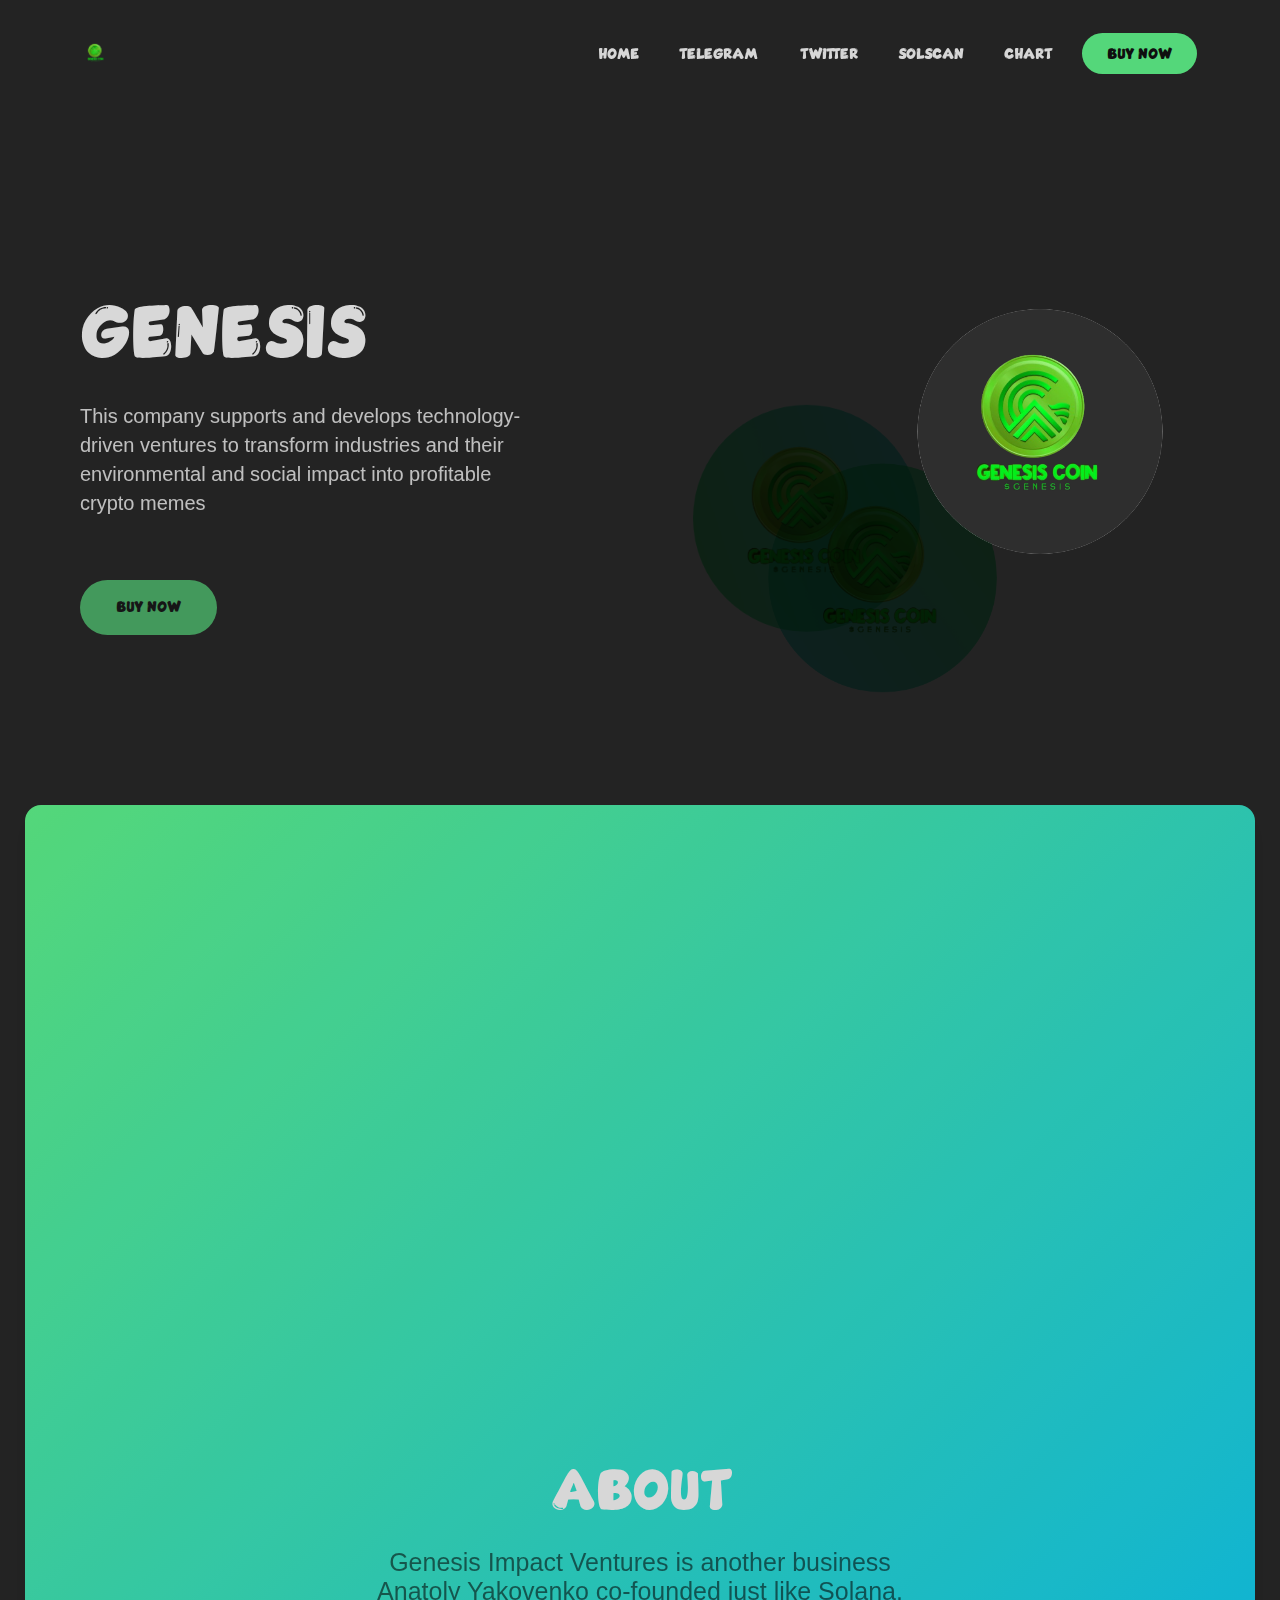
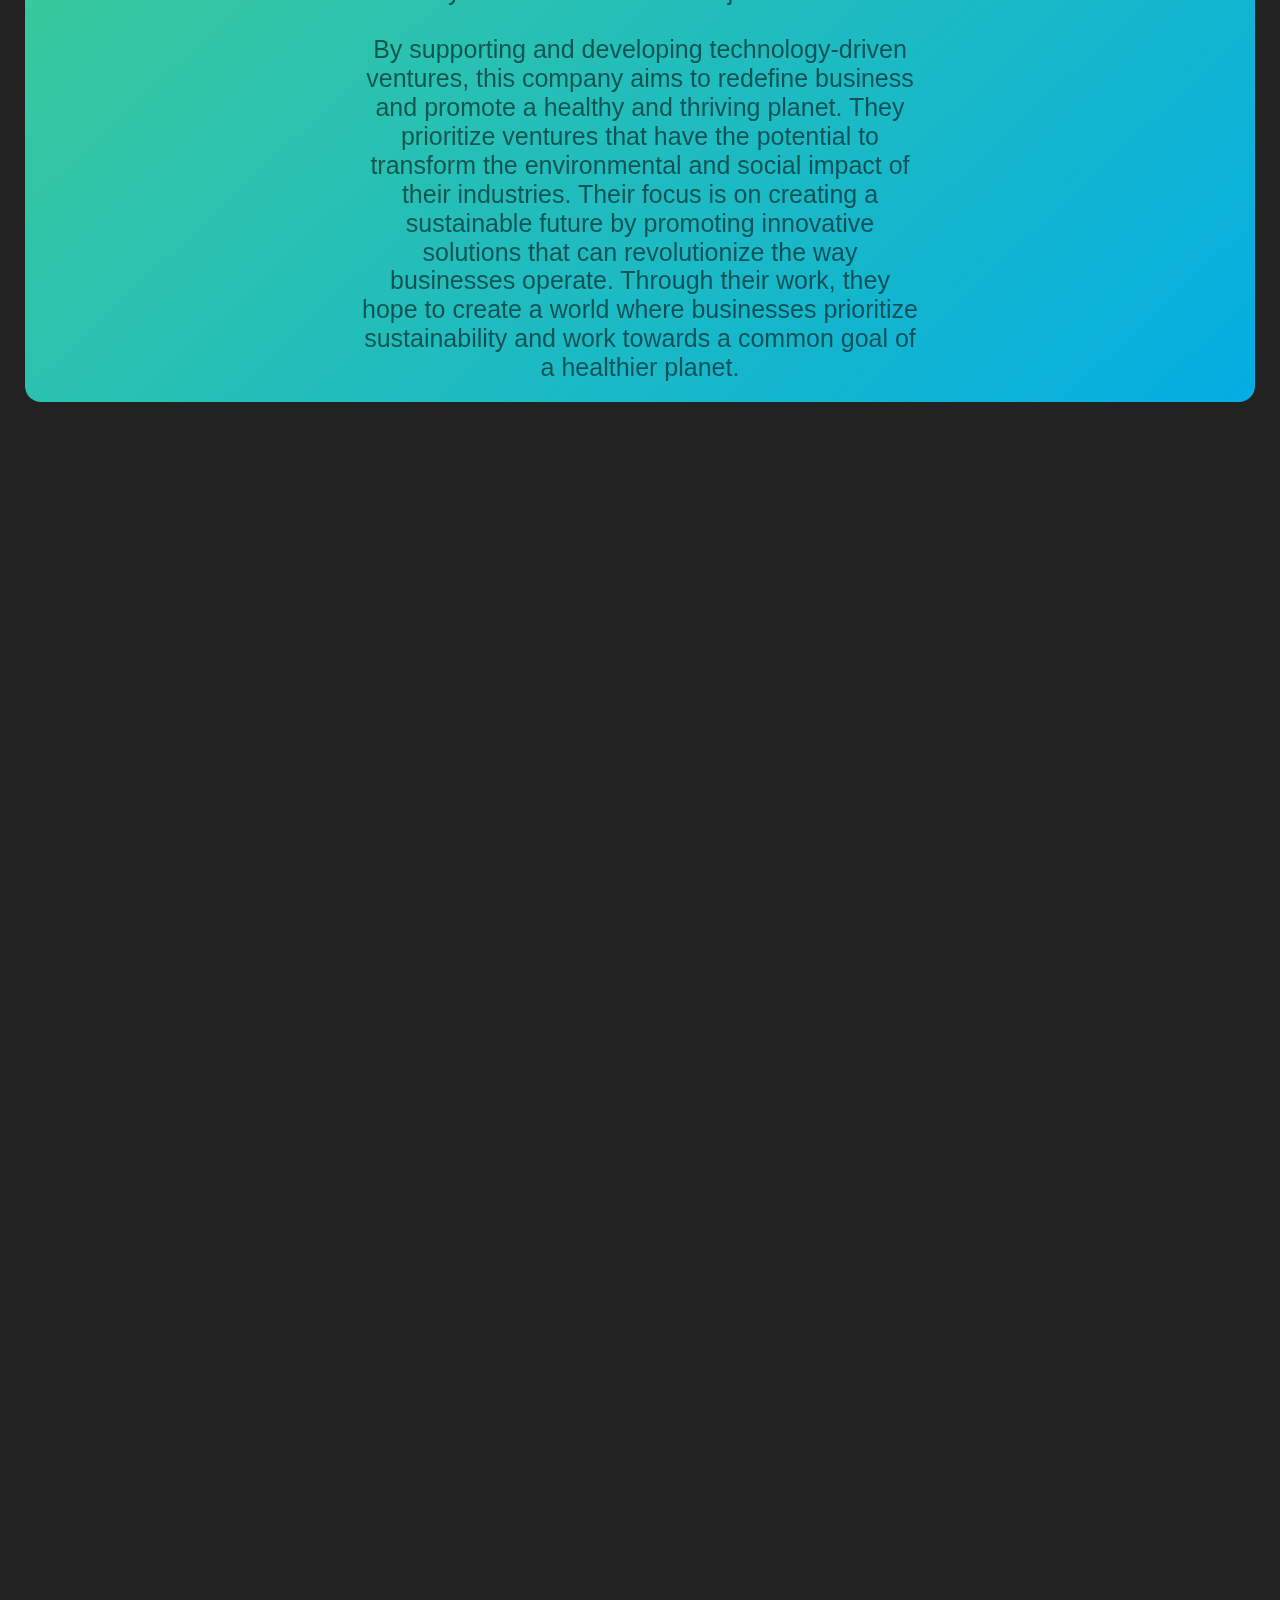
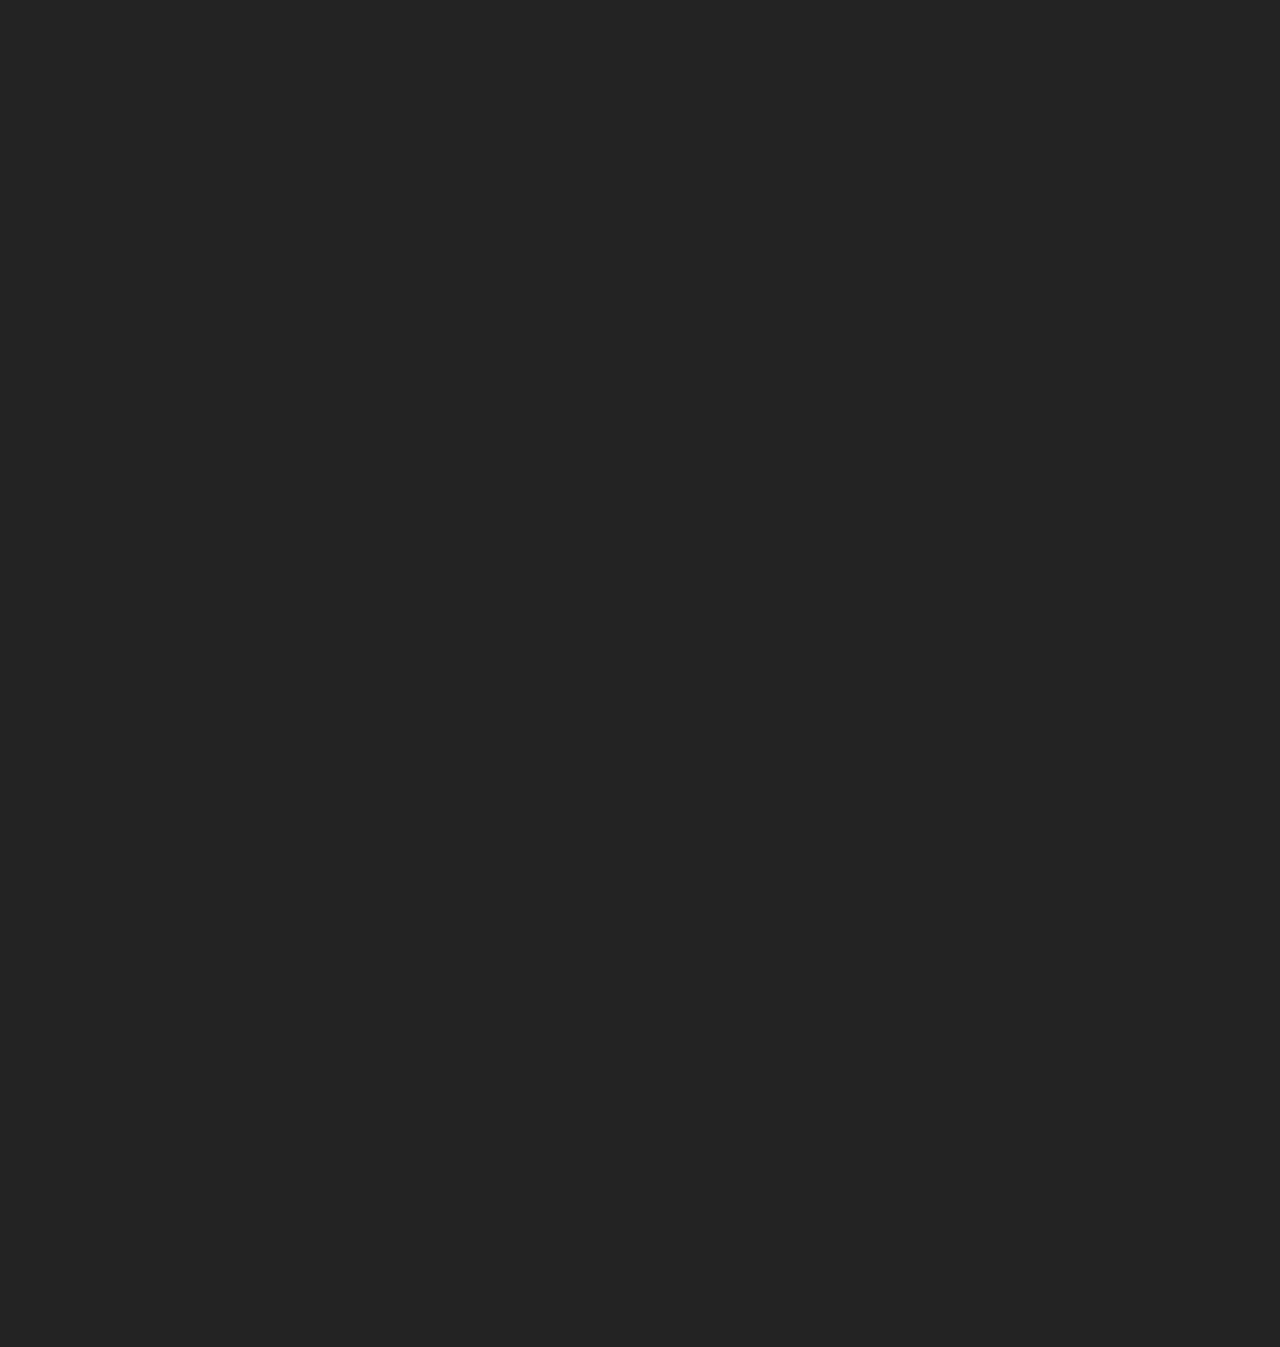
==== commit 4aa066d8: "logos replacement" ====
--- a/index.html
+++ b/index.html
@@ -51,7 +51,7 @@
           data-w-id="110b151f-b62b-82ef-a990-5bd6b423d2a6"
           aria-current="page"
           class="brand w-nav-brand w--current"
-          ><img src="genesislogogreen.jpg" loading="lazy" alt="logo" class="logo"
+          ><img src="logogreen.png" loading="lazy" alt="logo" class="logo"
         /></a>
         <div data-w-id="110b151f-b62b-82ef-a990-5bd6b423d2a8" class="nav">
           <nav role="navigation" class="nav-menu w-nav-menu">
@@ -356,7 +356,7 @@
           >
             <img
               class="image-banner"
-              src="genesislogo.jpg"
+              src="logo.png"
               alt=""
               sizes="(max-width: 479px) 84vw, (max-width: 767px) 85vw, (max-width: 991px) 47vw, 48vw"
               data-w-id="028c99df-4a74-5dd9-09f8-7ada13e3f958"
@@ -403,7 +403,7 @@
               class="block-footer"
             >
               <img
-                src="genesislogogreen.jpg"
+                src="logogreen.png"
                 loading="lazy"
                 sizes="136.9453125px"
                 alt=""
--- a/css/hemule.webflow.c6d6fca9b.css
+++ b/css/hemule.webflow.c6d6fca9b.css
@@ -2648,7 +2648,7 @@
 .circle-hero-b {
   width: 370px;
   height: 370px;
-  background-image: url("../genesislogogreen.jpg"),
+  background-image: url("../logogreen.png"),
     linear-gradient(54deg, var(--circle-a2), var(--circle-b2));
   mix-blend-mode: multiply;
   background-position: 50%, 0 0;
@@ -2666,7 +2666,7 @@
 .circle-hero-a {
   width: 290px;
   height: 290px;
-  background-image: url("../genesislogogreen.jpg"),
+  background-image: url("../logogreen.png"),
     linear-gradient(72deg, var(--circle-a1), var(--circle-a2));
   mix-blend-mode: multiply;
   background-position: 50%, 0 0;
@@ -2684,7 +2684,7 @@
   -webkit-backdrop-filter: blur(50px);
   backdrop-filter: blur(50px);
   background-color: rgba(251, 250, 250, 0.05);
-  background-image: url("../genesislogogreen.jpg");
+  background-image: url("../logogreen.png");
   background-position: 0 0;
   background-size: cover;
   border: 1px solid rgba(251, 250, 250, 0.25);
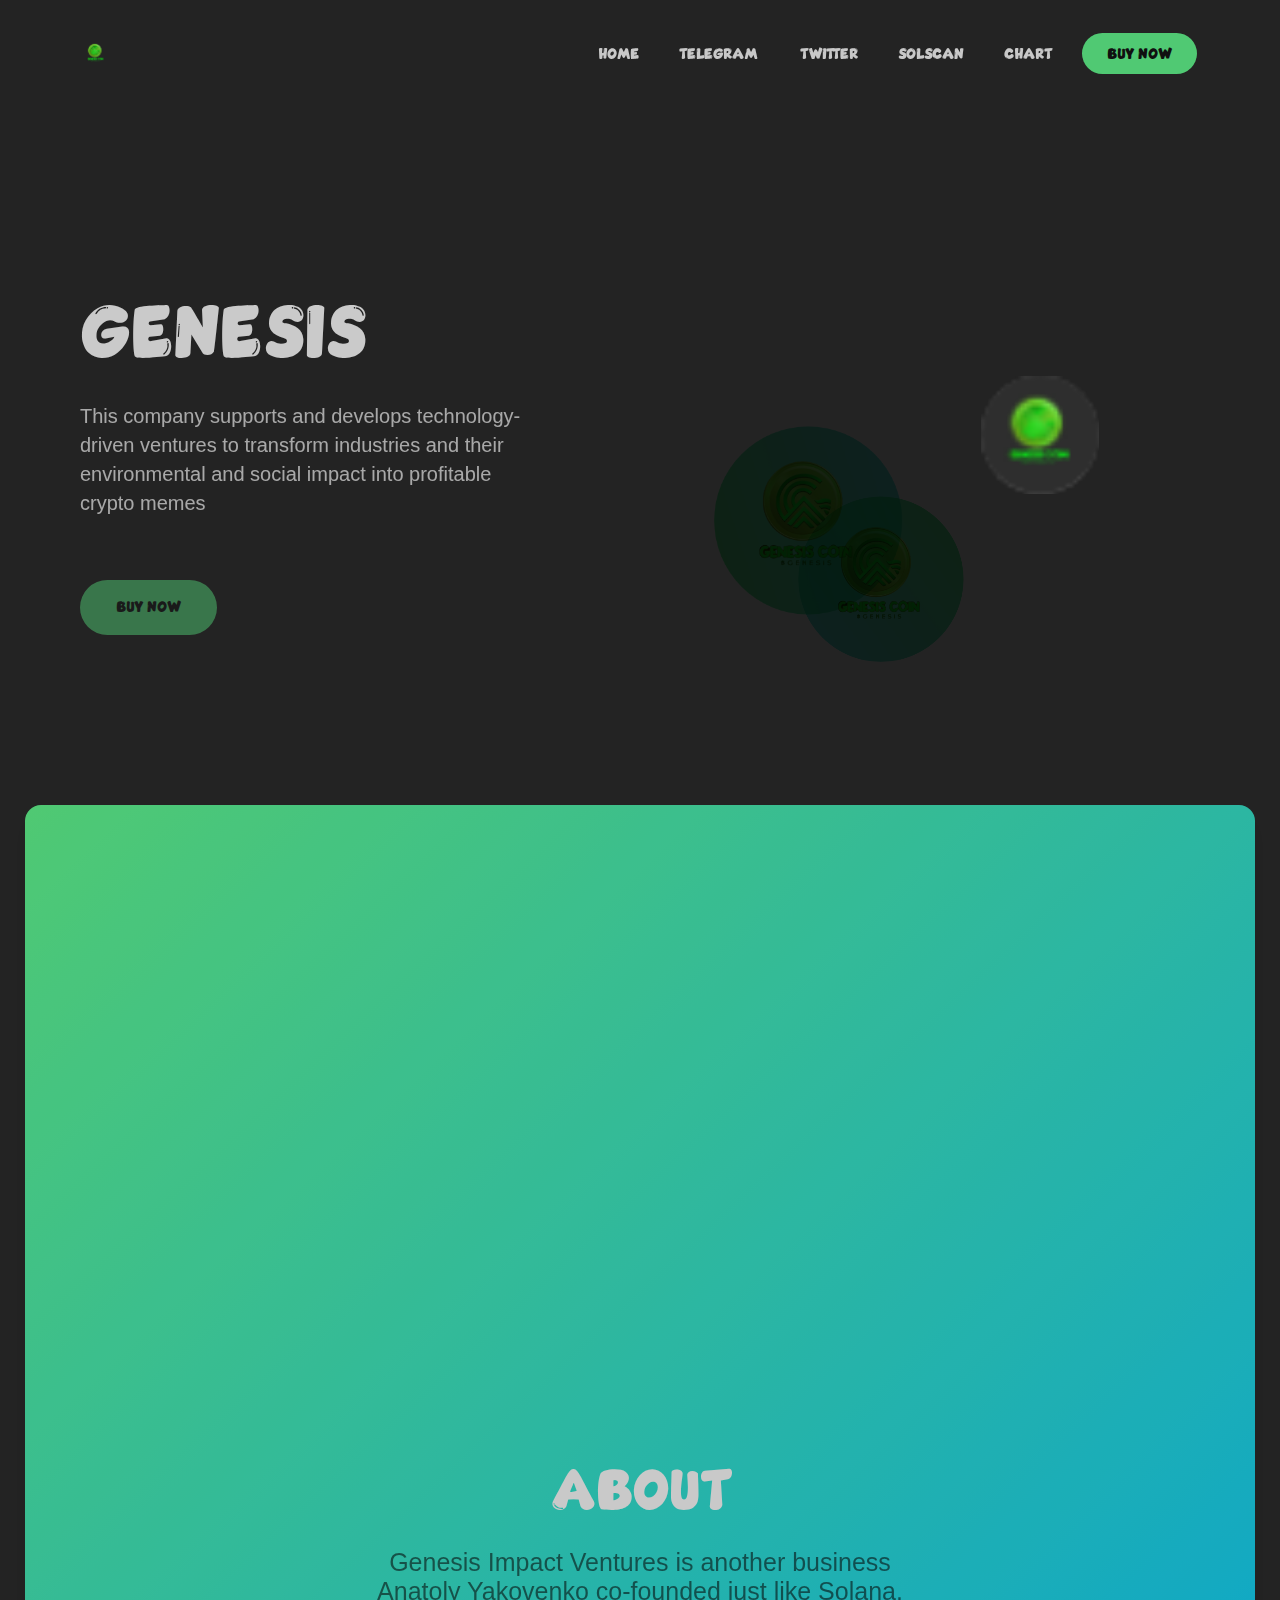
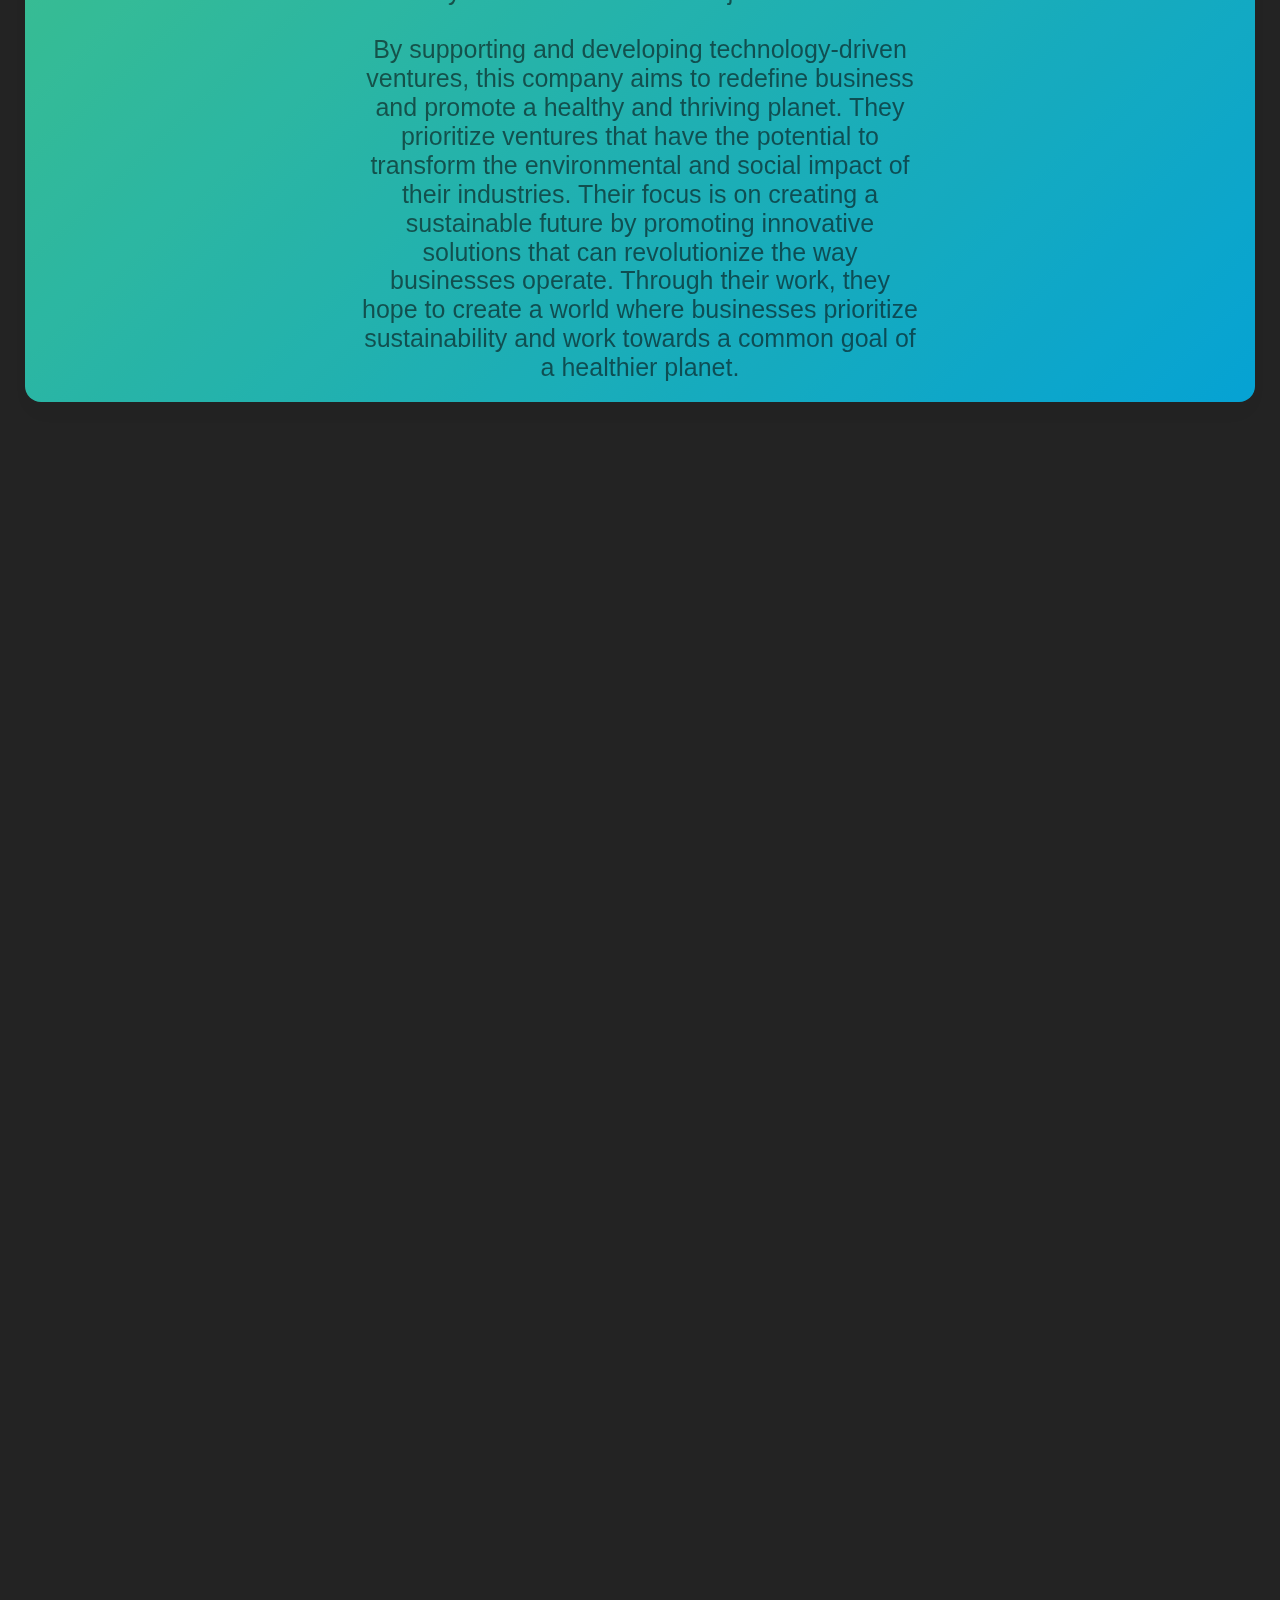
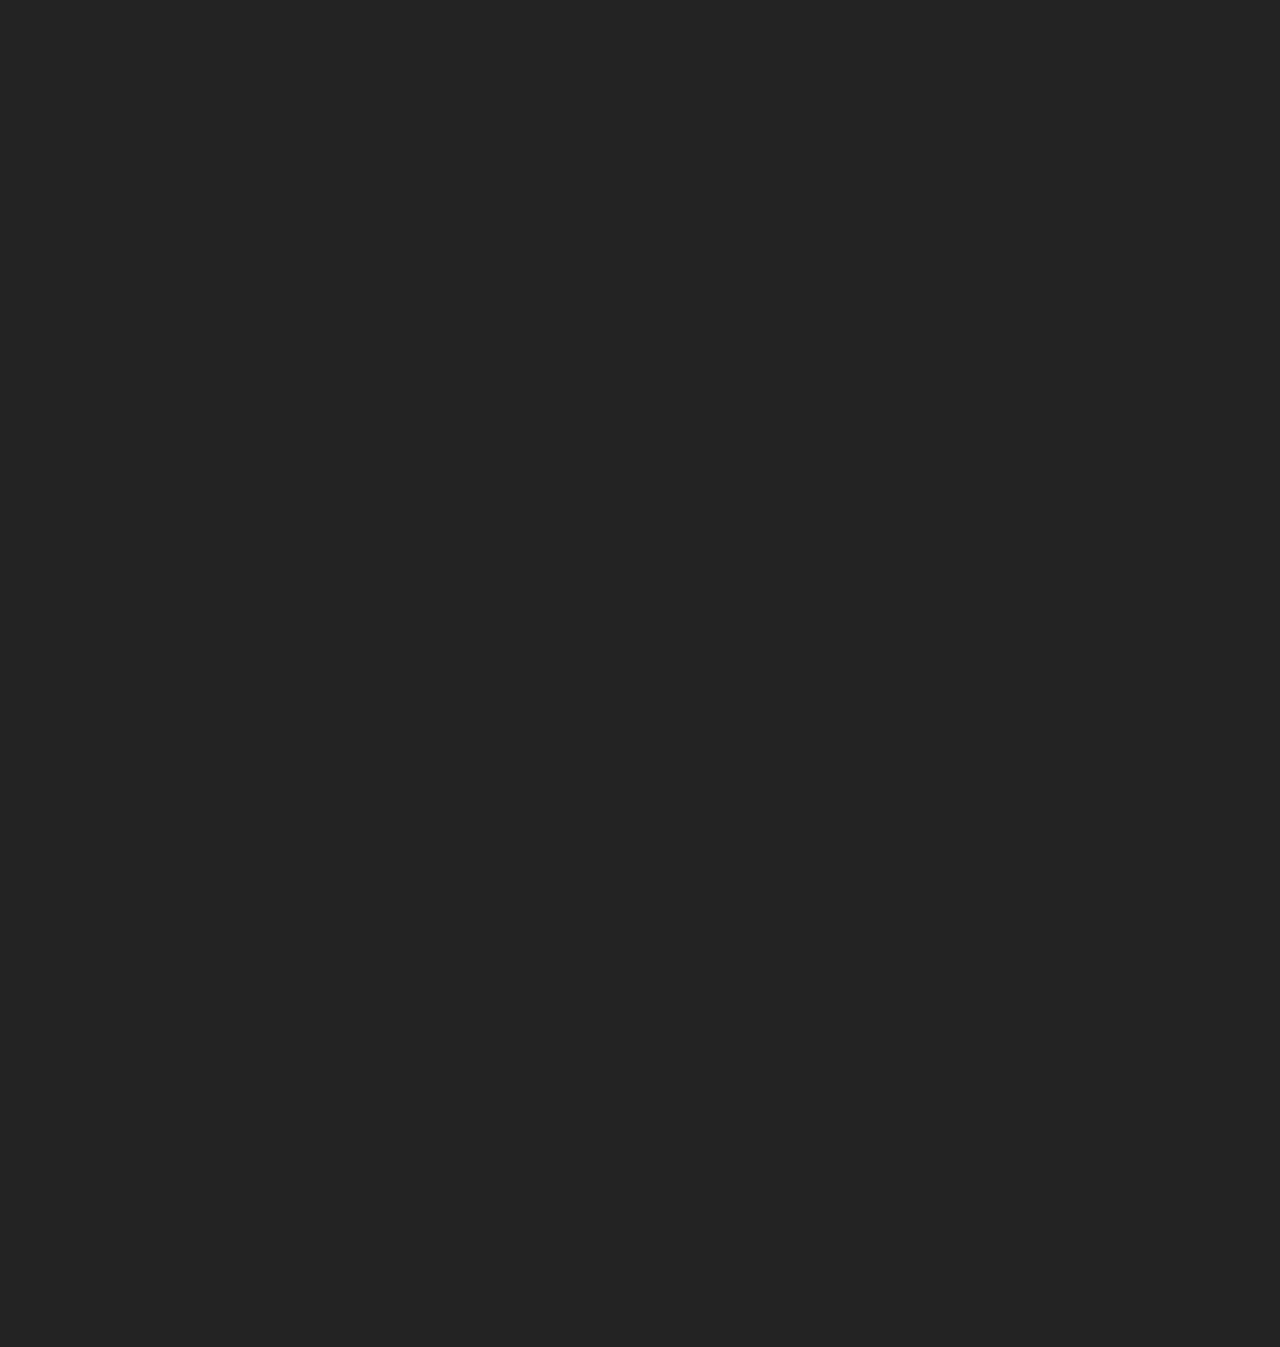
==== commit 0fc00885: "title change" ====
--- a/index.html
+++ b/index.html
@@ -9,7 +9,7 @@
   <head>
     <meta charset="utf-8" />
     <title>
-      🌈 Welcome to SOLDORA: Unleashing the Memes Pandora Box on Solana!
+      Welcome to GENESIS
     </title>
     <meta content="width=device-width, initial-scale=1" name="viewport" />
     <link
@@ -476,5 +476,5 @@
     <script src="js/webflow.4b8237d0b.js" type="text/javascript"></script>
   </body>
 
-  <!-- Mirrored from www.soldora.site/ by HTTrack Website Copier/3.x [XR&CO'2014], Tue, 20 Feb 2024 06:09:58 GMT -->
+  
 </html>
